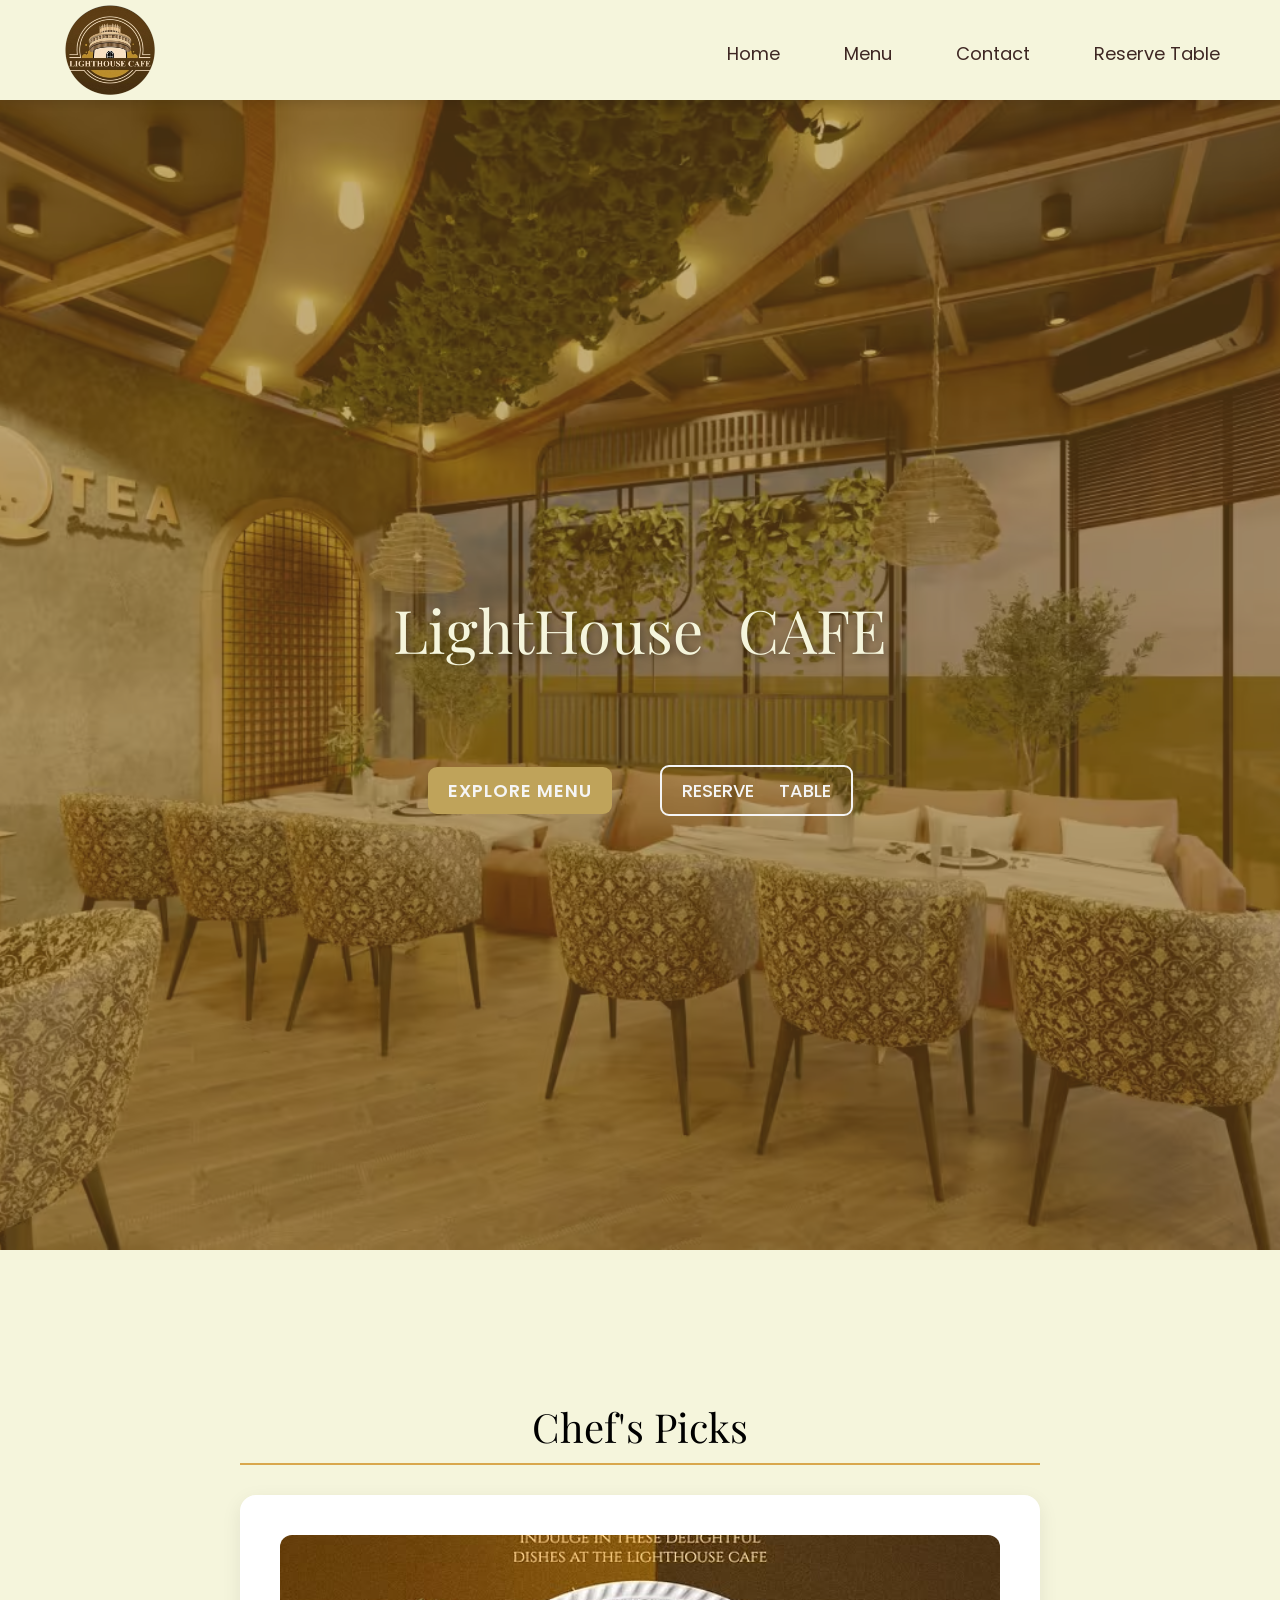
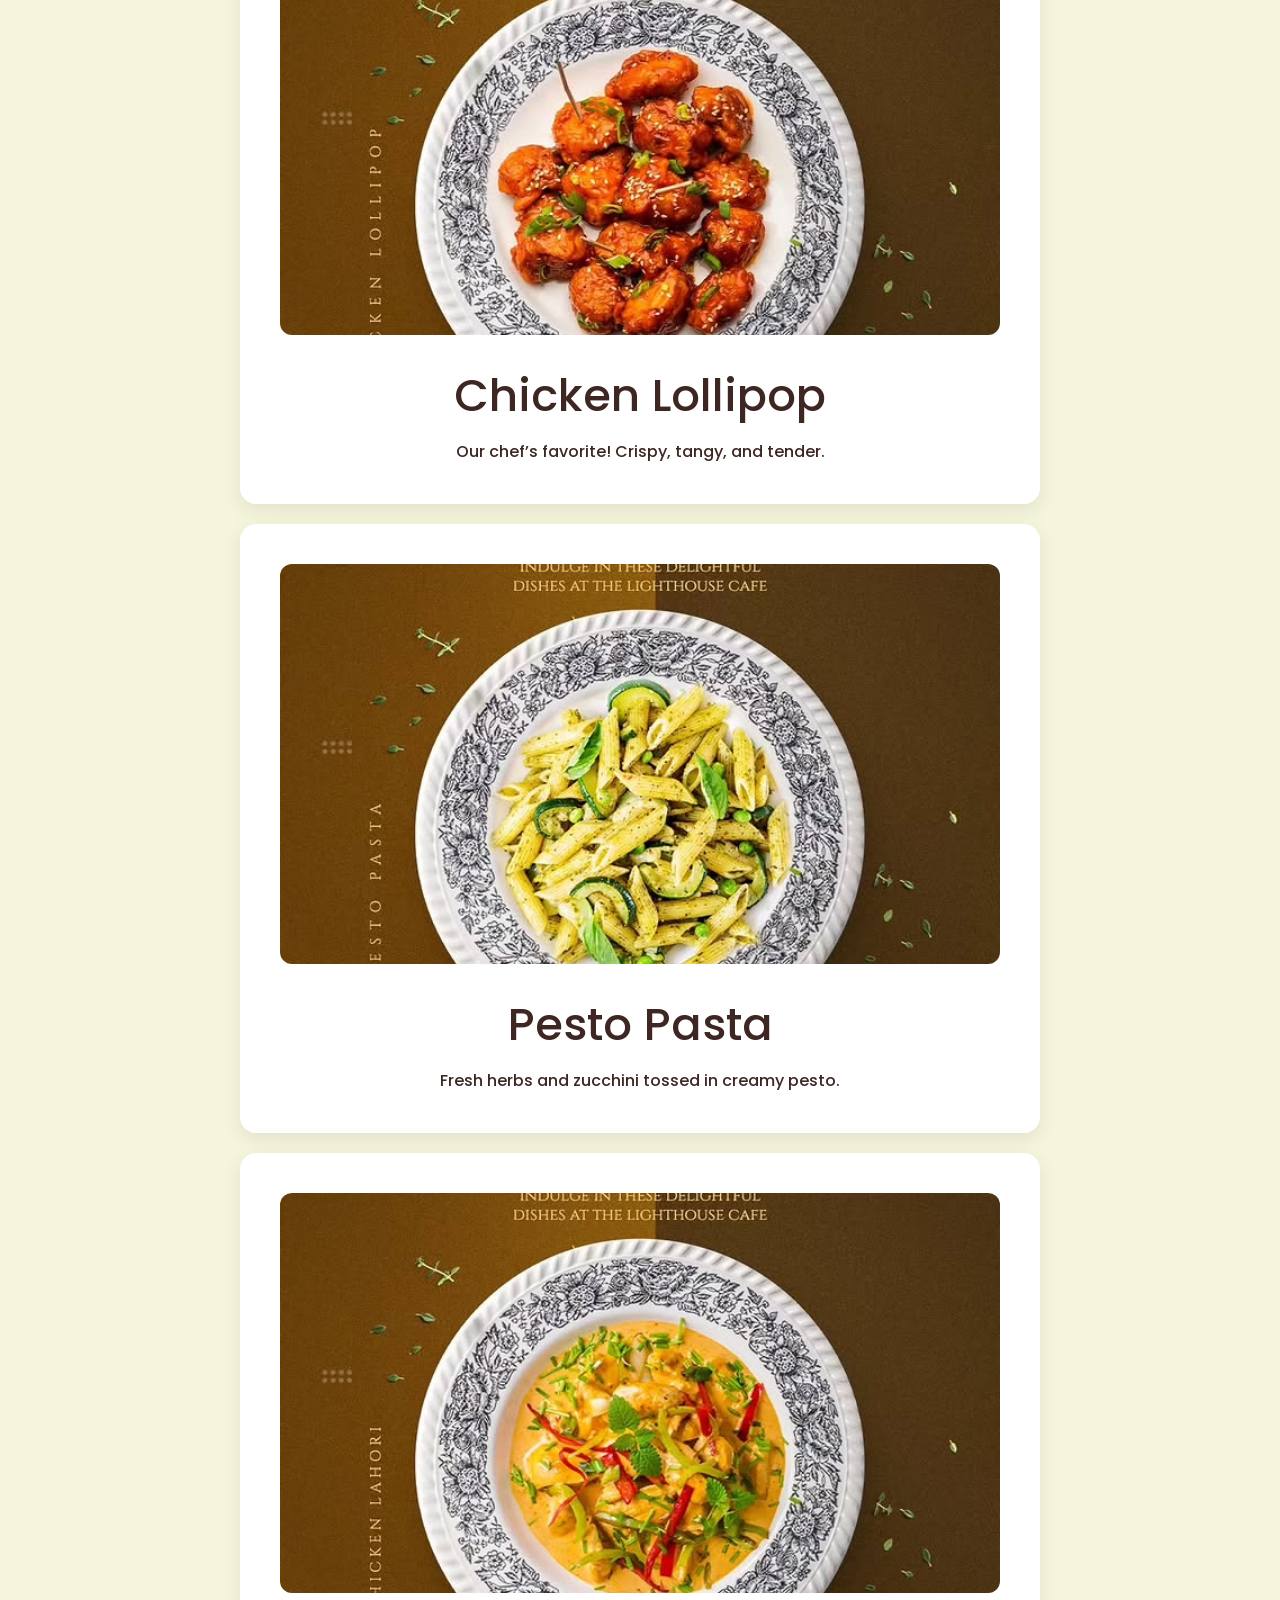
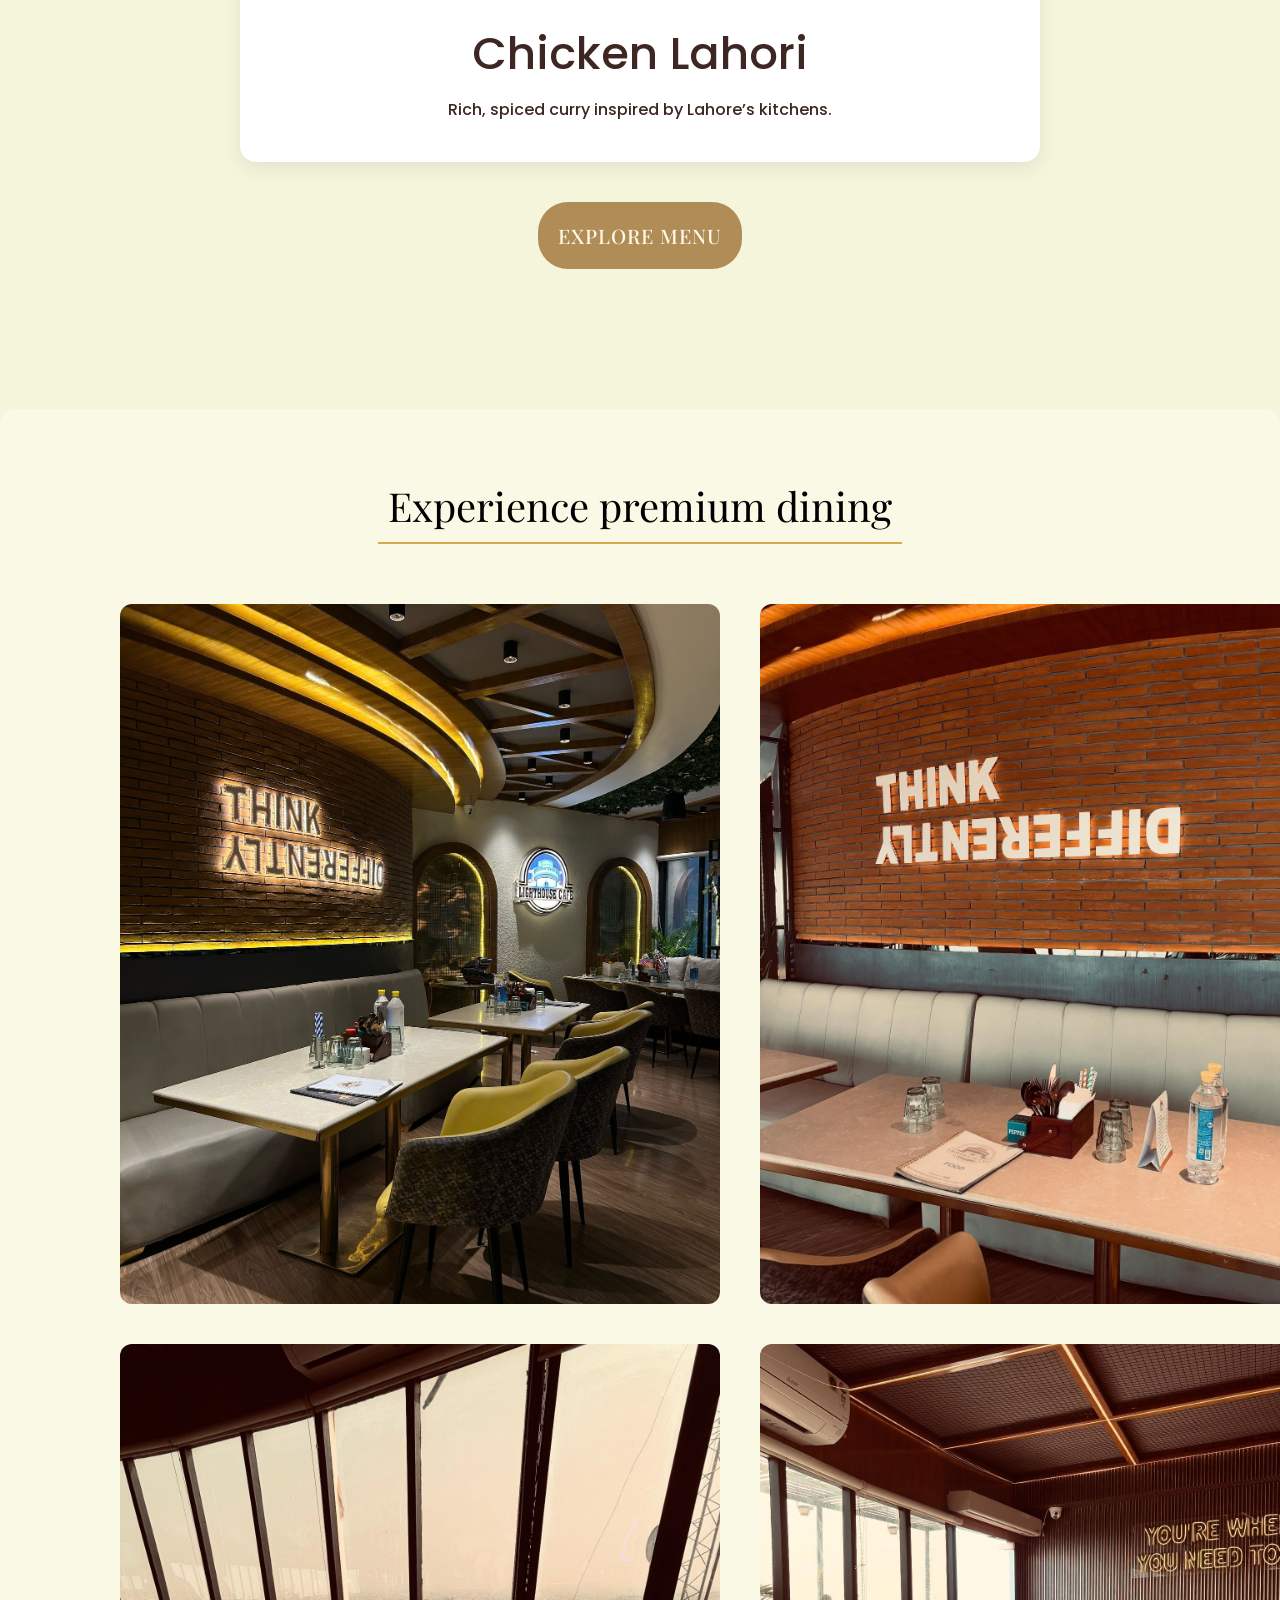
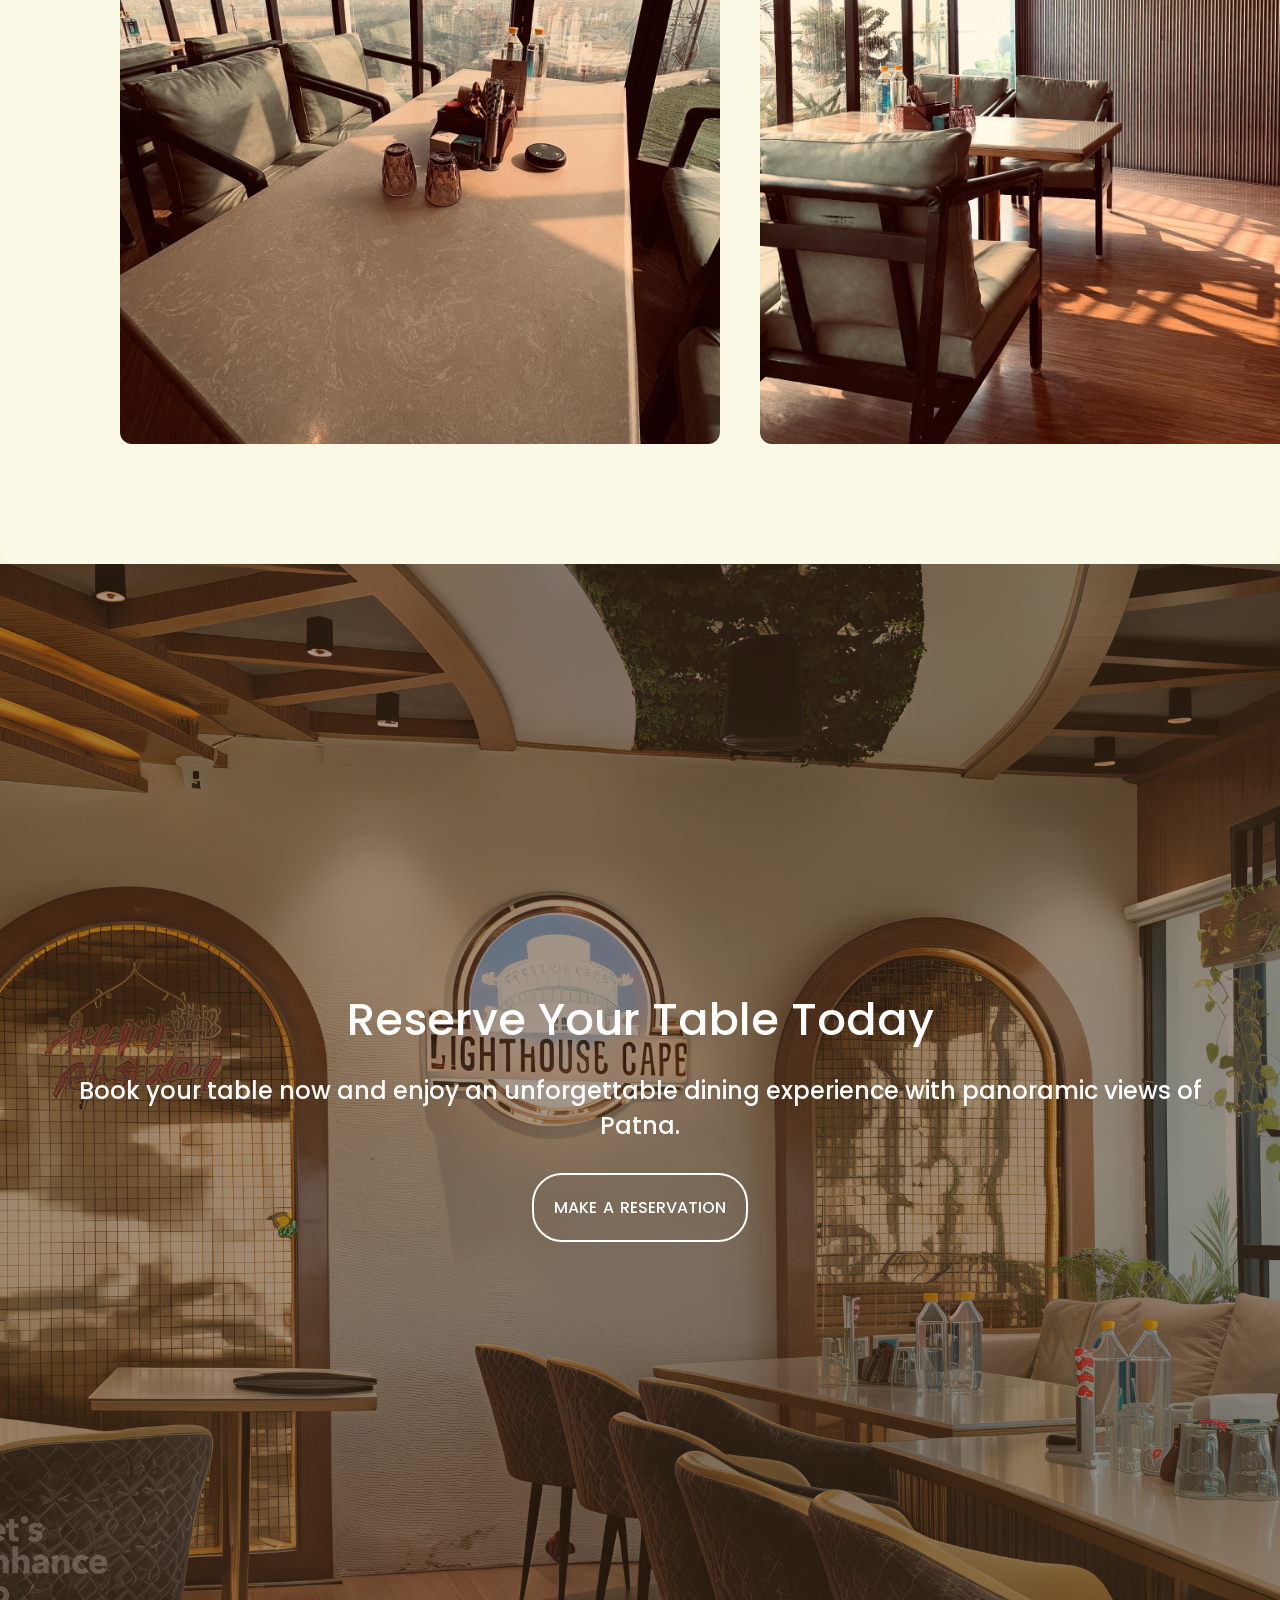
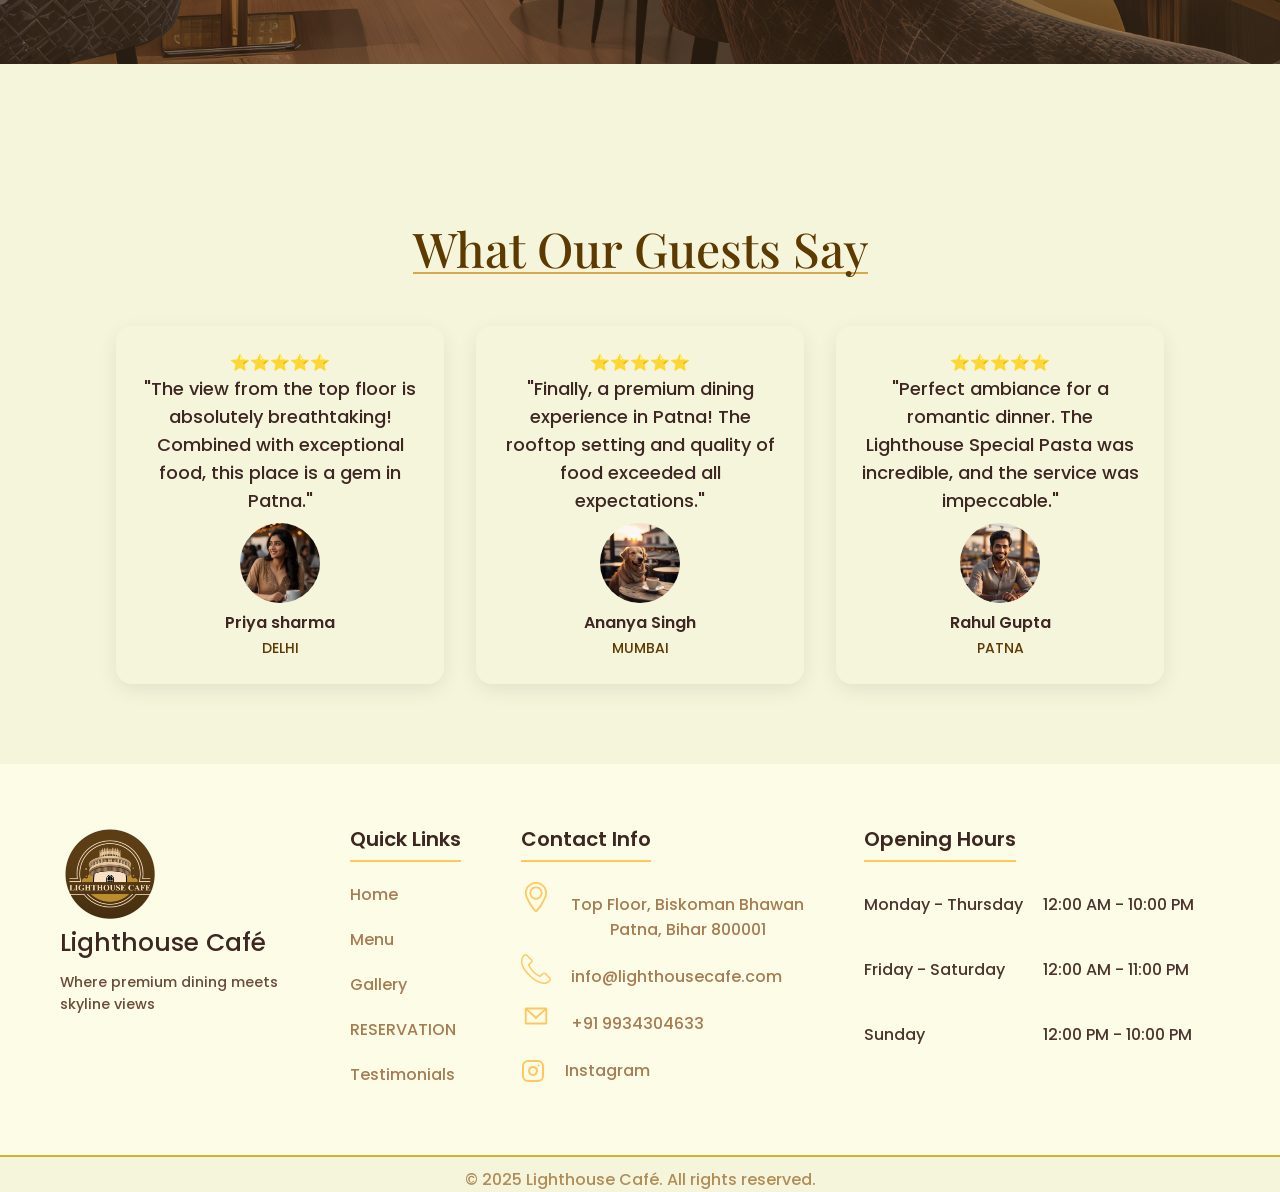
==== index.html @ 31a3ed27 "favicon done" ====
<!DOCTYPE html>
<html lang="en">
<head>
    <meta name="google-site-verification" content="X7qGhttrq_wvxTCGKwSbJYPezhWU_qXD-pkn_8OWNIg" />
    <meta charset="UTF-8">
    <meta name="viewport" content="width=device-width, initial-scale=1.0">
    <title>LightHouse CAFE</title>
    <link rel="preconnect" href="https://fonts.googleapis.com">
    <link rel="preconnect" href="https://fonts.gstatic.com" crossorigin>
    <link href="https://fonts.googleapis.com/css2?family=Playfair+Display:ital,wght@0,400..900;1,400..900&family=Poppins:ital,wght@0,100;0, 200;0,300;0,400;0,500;0,600;0,700;0,800;0,900;1,100;1,200;1,300;1,400;1, 500;1,600;1,700;1,800;1,900&display=swap" rel="stylesheet">
    <link rel="stylesheet" href="root/base.css">
    <!-- Standard favicon -->
    <link rel="icon" type="image/x-icon" href="assets/Icons/favicon.ico" />

<!-- PNG favicons -->
    <link rel="icon" type="image/png" sizes="32x32" href="assets/Icons/favicon-32x32.png" />
    <link rel="icon" type="image/png" sizes="16x16" href="assets/Icons/favicon-16x16.png" />

    <!-- Apple Touch Icon (for iOS home screen) -->
    <link rel="apple-touch-icon" sizes="180x180" href="assets/Icons/apple-touch-icon.png" />

    <!-- Android Chrome icons -->
    <link rel="icon" type="image/png" sizes="192x192" href="assets/Icons/android-chrome-192x192.png" />
    <link rel="icon" type="image/png" sizes="512x512" href="assets/Icons/android-chrome-512x512.png" />

    <!-- Manifest (optional, for PWA support) -->
    <link rel="manifest" href="assets/Icons/site.webmanifest" />

</head>
<body>
    <header>
        <nav>
            <div class="logo">
                <img width="100px" src="assets/logo_light_housse.jpg" alt="#">
            </div>

            <div class="linksnav">
                <ul>
                    <li><a href="#">Home</a></li>
                    <li><a href="#">Menu</a></li>
                    <li><a href="#">Contact</a></li>
                    <li><a href="tel:+919934304633">Reserve Table</a></li>
                </ul>
            </div>
        </nav>
    </header>

    <section class="hero">

        <div class="fill">

        </div>

        <div class="herotext">
            <h1>LightHouse CAFE</h1>
            <div class="herobuttons">
                <button class="Hero-left" aria-label="EXPLORE MENU">EXPLORE MENU</button>

                    
                    <a class="Hero-Right" href="tel:+919934304633" aria-label="RESERVE TABLE">RESERVE TABLE</a>

            </div>
        </div>

        
    </section>

    <section class="Menu" >

        <h2>Chef's Picks</h2>

        <div class="dish-card">
            <img src="assets/MENU/Mimage3.jpeg" alt="">
             <h3>Chicken Lollipop</h3>
            <p>Our chef’s favorite! Crispy, tangy, and tender.</p>
        </div>
        <div class="dish-card">
            <img src="assets/MENU/Mimage2.jpeg" alt="">
             <h3>Pesto Pasta</h3>
            <p>Fresh herbs and zucchini tossed in creamy pesto.</p>
        </div>
        <div class="dish-card">
            <img src="assets/MENU/Mimage1.jpeg" alt="">
             <h3>Chicken Lahori</h3>
            <p>Rich, spiced curry inspired by Lahore’s kitchens.</p>
        </div>

                <div class="menu-btn">

            <button>EXPLORE MENU</button>
                </div>

    </section>

    <section class="gallery">
        <h2>Experience premium dining</h2>
        <div class="gallery-img">
            <img width="600px" src="assets/rooftop/Sinst1.png" alt="">
            <img width="600px" src="assets/rooftop/Sinsta3.png" alt="">
            <img width="600px" src="assets/rooftop/Sinsta4.png" alt="">
            <img width="600px" src="assets/rooftop/Sinsta2.png" alt="">
        </div>
    </section>

    <section class="CTA" >
        <div class="CTA-fill">
        </div>
        <div class="CTA-text">

            <h2>Reserve Your Table Today</h2>
            <p>Book your table now and enjoy an unforgettable dining experience with panoramic views of Patna.</p>

          <a href="tel:+919934304633" class="CTA-btn">MAKE A RESERVATION</a>

                
            </div>
        </div>

    </section>


    <section class="testimonials">

        <h2>What Our Guests Say</h2>
        <div class="review-cards">

            <div class="review">
                ⭐⭐⭐⭐⭐
                <p>"The view from the top floor is absolutely breathtaking! Combined with exceptional food, this place is a gem in Patna."</p>
                <img src="assets/testimonials/cd216fbd-a950-43a4-b3de-b289395df91b_1.jpeg" alt="feamle pic">
                <h4>Priya sharma</h4>
                <span>DELHI</span>
            </div>
            <div class="review">
                ⭐⭐⭐⭐⭐
                <p>"Finally, a premium dining experience in Patna! The rooftop setting and quality of food exceeded all expectations."</p>
                <img src="assets/testimonials/1a215423-3cb5-4cd5-9442-dfc539d60736.jpeg" alt="doggypic">
                <h4>Ananya Singh</h4>
                <span>MUMBAI</span>
            </div>
            <div class="review">
                ⭐⭐⭐⭐⭐
                <p>"Perfect ambiance for a romantic dinner. The Lighthouse Special Pasta was incredible, and the service was impeccable."</p>
                <img src="assets/testimonials/Leonardo_Phoenix_10_Portrait_of_astylishIndianmanin_his_late_2_0.jpg" alt="Man pic">
                <h4>Rahul Gupta</h4>
                <span>PATNA </span>
            </div>
        </div>

    </section>

    <footer>
        <div class="footer-logo">
            <div class="footer-head">

                <img src="assets/logo_light_housse.jpg" alt="">

                <h2>Lighthouse Café</h2>
                <p>Where premium dining meets skyline views</p>
               
            </div>
            
            <!-- <p>Where premium dining meets skyline views. Experience the perfect blend of exceptional cuisine and breathtaking ambiance.</p> -->

        </div>

        <div class="footer-links">
            <div class="quick-links">
                <span>
                    <h3>Quick Links</h3>
                </span>
                <ul>
                    <li><a href="#">Home</a></li>
                    <li><a href="#">Menu</a></li>
                    <li><a href="#">Gallery</a></li>
                    <li><a href="#">RESERVATION</a></li>
                    <li><a href="#">Testimonials</a></li>
                </ul>
            </div>

<div class="contact-info">
    <h3>Contact Info</h3>

    <!-- Location -->
    <div class="footer-location">
        <img src="assets/location-point-svgrepo-com (1).svg" alt="Location icon">
        <p>
            <a href="https://maps.app.goo.gl/7xQeeTmAv3ZVabUC8" target="_blank" rel="noopener noreferrer">
                Top Floor, Biskoman Bhawan<br>
                Patna, Bihar 800001
            </a>
        </p>
    </div>

    <!-- Email -->
    <div class="footer-contact">
        <img src="assets/phone-call-svgrepo-com.svg" alt="Email icon">
        <p>
            <a href="mailto:info@lighthousecafe.com">info@lighthousecafe.com</a>
        </p>
    </div>

    <!-- Phone -->
    <div class="footer-phone">
        <img src="assets/email-1-svgrepo-com.svg" alt="Phone icon">
        <p>
            <a href="tel:+919934304633">+91 9934304633</a>
        </p>
    </div>

    <!-- Instagram -->
    <div class="footer-insta insta-fix">
        <svg xmlns="http://www.w3.org/2000/svg" width="24" height="24" viewBox="0 0 24 24" fill="none" stroke="#ffc75f" stroke-width="2" stroke-linecap="round" stroke-linejoin="round" class="lucide lucide-instagram h-6 w-6">
            <rect width="20" height="20" x="2" y="2" rx="5" ry="5"></rect>
            <path d="M16 11.37A4 4 0 1 1 12.63 8 4 4 0 0 1 16 11.37z"></path>
            <line x1="17.5" x2="17.51" y1="6.5" y2="6.5"></line>
        </svg>
        <p><a href="https://www.instagram.com/lighthousecafepatna?utm_source=ig_web_button_share_sheet&igsh=ZDNlZDc0MzIxNw==" target="_blank" rel="noopener noreferrer">Instagram</a></p>
        </div>
    </div>

            <div class="footer-Opening-Hours">
                <span>
                    <h3>Opening Hours</h3>
                </span>
                <div class="footer-open">
                    <div class="weeks">
                        <p> Monday - Thursday</p> 
                        <p>Friday - Saturday</p>
                        <p>Sunday</p>
                        
                    </div>
                    
                    <div class="footer-timing">
                        <p> 12:00 AM - 10:00 PM </p>
                        <p>12:00 AM - 11:00 PM </p>
                        <p>12:00 PM - 10:00 PM </p>
                    </div>
                </div>
            </div>


        </div>


    </footer>
    <div class="final">
        &copy; 2025 Lighthouse Café. All rights reserved.
    </div>

<script>
  window.addEventListener('scroll', function () {
    const nav = document.querySelector('nav');
    if (window.scrollY > 50) {
      nav.classList.add('scrolled');
    } else {
      nav.classList.remove('scrolled');
    }
  });
</script>

</body>
</html>
---- root/base.css ----
*{
    padding: 0;
    margin: 0;
    font-family: "Poppins", sans-serif;
    font-weight: 500;
    font-style: normal;
    scroll-behavior: smooth;
}   

body{
    background-color: beige;
    animation: fadeIn 1.2s ease-in-out forwards;
}
@keyframes fadeIn {
    from {
        opacity: 0;
        transform: translateY(20px);
    }
    to {
        opacity: 1;
        transform: translateY(0);
    }
}
header{
    background-color: transparent;
    position: sticky;
    top: 0;
    left: 0;
    right: 0;
    height: 100px;
    z-index:11;
    box-shadow: 0 4px 8px rgba(6, 6, 6, 0.1);
    transition: all 2s ease-out;
}
nav {
    display: flex;
    justify-content: space-between;
    align-items: center;
    margin-left: 60px;
    margin-right: 60px;

}
nav a {
    text-decoration: none;
    font-size: large;
    font-weight: 400;
    color: #3e2723	;
    
    /* text-shadow: 1px 1px 3px rgba(0, 0, 0, 0.7); */
}

nav a:hover {
    color: #bfa35a;
    transform: translateY(-5px);
    box-shadow: 0 12px 25px rgba(0, 0, 0, 0.15);
    background-color: transparent;
}
nav.scrolled a {
    color: #d9a74d;
    transition: color 0.3s ease;
    box-shadow: 0 4px 12px rgba(0, 0, 0, 0.15);
     backdrop-filter: blur(4px);
}





nav ul {
    display: flex;
    gap: 4rem;
}


nav li {
    list-style: none;
}

.hero{
    background-image: url('Hero.avif');
    height: 100vh;
    background-size: cover;
    padding-top: 200px;
    padding-bottom: 50px;
    background-repeat: no-repeat;
    background-position: center center;
    display: flex;
    justify-content: center;
    align-items: center;
    text-align: center;
    font-size: 2.5rem;
    word-spacing: 20px;
    position: relative;
    z-index: 10;
    font-family: "Playfair Display", Georgia, 'Times New Roman', serif;
    margin-bottom: 100px;
}


.hero .fill {
    position: absolute;
    /* position: relative; */
    height: 100%;
    width: 100%;
    background-color: rgba(135, 92, 30, 0.5);
    
    top: 0; 
}

.herotext{
    position: relative;
    z-index: 10;
}

.herotext h1 {
    font-family: "Playfair Display", Georgia, 'Times New Roman', serif;
    font-optical-sizing: auto;
    font-weight: 400;
    color: #f5f5dc;
     text-shadow: 2px 2px 8px rgba(0,0,0,0.4);
    transition: all 0.3s ease-in-out;
    
}

.herotext button {
    background: none;
    border: none;
    cursor: pointer;
    letter-spacing: 1px;
    font-weight: 600;
}
.herobuttons {
    display: flex;
    justify-content: center;
    align-items: center;
    padding: 6rem 4rem;
    gap: 3rem;
    
}

.herotext .Hero-left{
    background-color: #bfa35a;
    padding: 10px 20px;
    border-radius: 9px;
    color: whitesmoke;
    transition: background-color 0.3s ease;
    font-size: large;
}

.herotext .Hero-Right {
    border: 2px solid whitesmoke;
    color: whitesmoke;
    padding: 10px 20px;
    border-radius: 9px;
    font-size: large;
    transition: background-color 0.3s ease;
    text-decoration: none;
}

.Hero-left:hover{
    background-color: #a98945;
    transform: translateY(-5px);
    box-shadow: 0 12px 25px rgba(0, 0, 0, 0.15);
}

.Hero-Right:hover{
    background-color: whitesmoke;
    color: #3e2723	;
    transform: translateY(-5px);
    box-shadow: 0 12px 25px rgba(0, 0, 0, 0.15);
}




.Menu{
    display: flex;
    flex-direction: column;
    max-width: 800px;
    text-align: center;
    margin: 0 auto;
    padding: 40px 60px ;
    

}
.Menu h2{
    font-family: "Playfair Display", Georgia, 'Times New Roman', serif;
    font-size: 2.5rem;
    text-align: center;
    font-weight: 300;
    margin-bottom: 30px;
    border-bottom: 2px solid #d9a74d;
    display: inline-block;
    padding: 10px;

}


.dish-card {
    background-color: white;
    object-fit: cover;
    border-radius: 16px;
    box-shadow: 0px 6px 20px rgba(0, 0, 0, 0.08);
    margin-bottom: 20px;
    padding: 40px;
    transition: transform 0.3s ease, box-shadow 0.3s ease;
}

.dish-card:hover{
    transform: translateY(-5px);
    box-shadow: 0px 12px 25px rgba(0, 0, 0, 0.15);
}

.dish-card img {
    width: 100%;
    max-height: 400px;
    object-fit: cover;
    border-radius: 12px;
    margin-bottom: 20px;
}

.dish-card h3 {
    font-size: 2.8rem;
    margin-bottom: 10px;
    color: #3e2723;
}


.dish-card p {
    font-size: 1rem;
    color: #3e2723;
}

.menu-btn{
    padding-top: 20px;
    display: flex;
    justify-content: center;
    align-items: center;
    

}

.menu-btn button{
    /* background-color: #4a635d;
    color: #ffffff; */
    border: none;
    padding: 20px;
    border-radius: 30px;
    font-family: 'Playfair Display', serif;
    font-size: 20px;
    letter-spacing: 1px;
    font-weight: 500;
    transition: all 0.3s cubic-bezier(.4, 0, .2, 1);
    background-color: #b08d57; /* subtle bronze gold */
    color: #fff8e7;
;

}

.menu-btn button:hover{
    transform: scale(1.05);
    /* background-color: #722f37; */
    cursor: pointer;
     box-shadow: 0 6px 18px rgba(0, 0, 0, 0.15);
     background-color: #b08d57; /* subtle bronze gold */
     color: #fff8e7;

}

/* css gallery */
.gallery{
    margin-top: 100px;
    padding: 60px;
    background-color: #f9f9e6;
    border-radius: 15px;
    text-align: center;
}
.gallery-img {
    display: grid;
    grid-template-columns: repeat(2, 1fr);
    gap: 40px;
    padding: 60px;
    box-sizing: border-box;
  
    
}

.gallery-img img{
    max-width: 600px;
    max-height: 700px;
    object-fit: cover;
    object-position: center center;
    /* width: 100%;
    height: auto;
    object-fit: cover;
    object-position: center center; */
    border-radius: 12px;
    transition: transform 0.3s ease;
}

.gallery h2{
    font-family: "Playfair Display", Georgia, 'Times New Roman', serif;
    font-size: 2.5rem;
     text-align: center;
     font-weight: 300;
     border-bottom: 2px solid  #d9a74d;
     display: inline-block;
     padding: 10px;
     
}

.gallery-img img:hover{
    transform: scale(1.03);
}

/* CTA */

.CTA{
    background-image: url('CTA_4.jpg');
    /* max-width: 99%; */
    background-size: cover;
    background-repeat: no-repeat;
    background-position: center center;
    position: relative;
    display: flex;
    justify-content: center;
    align-items: center;
    flex-direction: column;
    overflow: hidden;
    padding: 100px 60px;
    height: 100vh;
    
}

.CTA .CTA-fill{
  /* background-color: rgba(221, 190, 123, 0.45);  */
  position: absolute;
  z-index: 10;
  top: 0;
  width: 100vw;
  height: 100%;
 background-color: rgba(73, 47, 23, 0.5);

}

.CTA-text{
    position: relative;
    z-index: 10;
    display: flex; 
    justify-content: center;
    align-items: center;
    flex-direction: column; 
    text-align: center;
}

.CTA-text h2, 
.CTA-text p{
    color: white; 
    /* Classic white */ 
}

.CTA-text h2 {
    font-size: 2.8rem;

}

.CTA-text p {
    font-size: 1.5rem;
    /* max-width: 60%; */
    padding-top: 20px;
    padding-bottom: 10px;
}

.CTA-btn {
    padding: 20px;
    text-decoration: none;
    border-radius: 30px;
    text-align: center;
    position: relative;
    z-index: 11;
    margin-top: 20px;
    background-color: transparent;
    border: 2px solid white;
    color: white;
    font-size: 1rem;
    word-spacing: 2px;
    transition: 0.3s ease;
}

.CTA-btn:hover {
    transform: translateY(-5px);
    background-color: #8B6A3F; 
    border: none;
    box-shadow: 0 10px 25px rgba(0,0,0,0.2);
    color: white;
}



/* testimonial section */

.testimonials{
    padding: 60px;
    margin-top: 100px;
    display: flex;
    flex-direction: column;
    justify-content: center;
    align-items: center;
    gap: 2rem;
}


.testimonials h2{
    font-size: 3rem;
    line-height: 1;
    display: inline;
    border-bottom: 2px solid  #d9a74d;
    color: #5d3a00;
    font-family: "Playfair Display", Georgia, 'Times New Roman', serif;
}

.review-cards{
    display: flex;
    flex-wrap: wrap;
    padding: 20px 40px;
    justify-content: center;
    align-items: center;
    gap: 2rem;
    
}

.review{
    width: 280px;
    text-align: center;
    color: #3e2723;
    padding: 24px;
    border-radius: 16px;
    max-width: 300px;
    box-shadow: 0 6px 20px rgba(0, 0, 0, 0.08);
    transition: transform 0.3s ease;
}
.review:hover{
    transform: translateY(-5px);
    box-shadow: 0 12px 25px rgba(0, 0, 0, 0.15);
}
.review p {
    font-size: 18px;
    line-height: 28px;
}

.review h4{
    font-size: 1rem;
    font-weight: 600;
}

.review span{
    font-size: 14px;
    line-height: 20px;
    color: #5d3a00;
}
.review img{
    width: 80px;
    height: 80px;
    object-fit: cover;
    border-radius: 50%;
    margin-top: 8px;
}


footer{
    display: flex;
    justify-content: flex-start;
    align-items: flex-start;
    gap: 40px;
    padding: 60px;
    background-color: #fdfce6;
}

footer p{
    color: #4E342E;
    padding-top: 10px;
}

footer p:hover{
     text-decoration: underline;
    color: #8b6b4f;;
}

footer a{
    text-decoration: none;
    color: #A67C52 ;
}

footer a:hover{
    text-decoration: underline;
    color: #D4AF37;
}

.footer-logo{
    display: flex;
    justify-content: flex-start;
    /* align-items: center; */
    flex-direction: column;
    gap: 30px;
}

.footer-logo p{
    font-size: 0.9rem;
    color: #6b4c3b;
    max-width: 250px;
    line-height: 1.5;
}


.footer-head{
    display: flex;
    flex-direction: column;

}

.footer-head h2{
    font-size: 25px;
    color: #3E2723;
}
.footer-logo img{
    width: 100px;
    max-width: 100px;
    height: auto;
}


.footer-links{
    display: flex;
    justify-content: space-between;
    align-items: flex-start;
    gap: 60px;
    flex-wrap: wrap;
}

.quick-links{
    display: flex;
    flex-direction: column;
    gap: 20px;
}

.quick-links ul{
    display: flex;
    flex-direction: column;
    gap: 20px;
}

.quick-links li{
    list-style: none;
}

/* .quick-links a{
    text-decoration: none;
    color: #A67C52 ;
} */

/* 
.quick-links a:hover{
    text-decoration: underline;
    color: #D4AF37;
} */

.footer-links img{
    width: 30px;
   
}

.footer-links h3{
    color: #3E2723 ;
    border-bottom:2px solid #ffc75f ;
    display: inline-block;
    font-size: 20px;
    font-weight: 600;
    padding-bottom: 6px;
}

.footer-location,
.footer-contact,
.footer-insta,
.footer-phone {
    display: flex;
    align-items: flex-start;
    gap:20px;
    margin-bottom: 12px;
}

.contact-info {
    display: flex;
    align-items: flex-start;
    text-align: center;
    flex-direction: column;
}
.contact-info h3{
   margin-bottom: 20px;
}

.insta-fix{
    display: flex;
    align-items: flex-end;
}
.footer-open{
    display: flex;
    gap: 20px;
}
.footer-Opening-Hours{
    display: flex;
    flex-direction: column;
    text-align: left;
    gap: 20px;
}
.weeks, 
.footer-timing{
    display: flex;
    flex-direction: column;
    gap: 30px;
}


.final{
    text-align: center;
    color: #b08d57;
    border-top: 2px solid #D4AF37;
    padding-top: 10px;
    /* display: inline; */
}








@media (max-width: 1024px) {
    nav {
        margin-left: 20px;
        margin-right: 20px;
    }

    .herotext {
        font-size: 1.8rem;
    }

    .hero {
        padding-top: 150px;
    }

    .herobuttons {
        flex-direction: column;
        gap: 1.5rem;
        padding: 3rem 2rem;
    }

    .Menu {
        padding: 20px 30px;
    }

    .gallery-img {
        grid-template-columns: 1fr;
        padding: 20px;
    }

    
    .footer-links {
        flex-direction: column;
        gap: 40px;
    }

   
}

@media (max-width: 600px) {
    nav ul {
        flex-direction: column;
        gap: 1rem;
        align-items: center;
    }

    .hero {
        font-size: 1.5rem;
        padding-top: 100px;
        padding-bottom: 20px;
        margin-bottom: 40px;
    }

    .herotext h1 {
        font-size: 2rem;
    }

    .herobuttons {
        padding: 2rem 1rem;
    }

    .Menu h2,
    .gallery h2,
    .testimonials h2 {
        font-size: 2rem;
    }

    .dish-card h3 {
        font-size: 1.5rem;
    }

  

    .testimonials {
        padding: 30px 20px;
    }

    .review-cards {
        flex-direction: column;
        padding: 0;
    }

    footer {
        flex-direction: column;
        padding: 30px 20px;
        gap: 30px;
    }

    .footer-links {
        flex-direction: column;
        gap: 30px;
    }

    .footer-logo img {
        width: 80px;
    }

    .gallery-img img {
        max-width: 100%;
        max-height: 400px;
    }

    

    .footer-Opening-Hours {
        flex-direction: column;
        gap: 10px;
    }

    .weeks, .footer-timing {
        gap: 10px;
    }
}
@media (max-width: 480px) {
  nav {
    /* display: none; */
    /* OR turn into hamburger */
    background: none;
    flex-direction: row;
    text-align: center;
  }

  nav img{
    padding-top: 3px;
    padding-left: 0px;
    margin: 0;
  }
  .linksnav ul{
    flex-direction: row;
  }
  
  .menu-toggle {
    display: block; /* hamburger icon */
  }
}

@media (max-width: 480px) {
 

}


@media (max-width: 600px){
    .CTA-text h2 {
        font-size: 1.8rem;
    }

    .CTA-text p {
        font-size: 1rem;
        max-width: 95%;
        margin: 0 auto;
    }

    .CTA-btn {
        font-size: 0.9rem;
        padding: 12px 24px;
        position: relative;
        margin-top: 20px;
    }
}
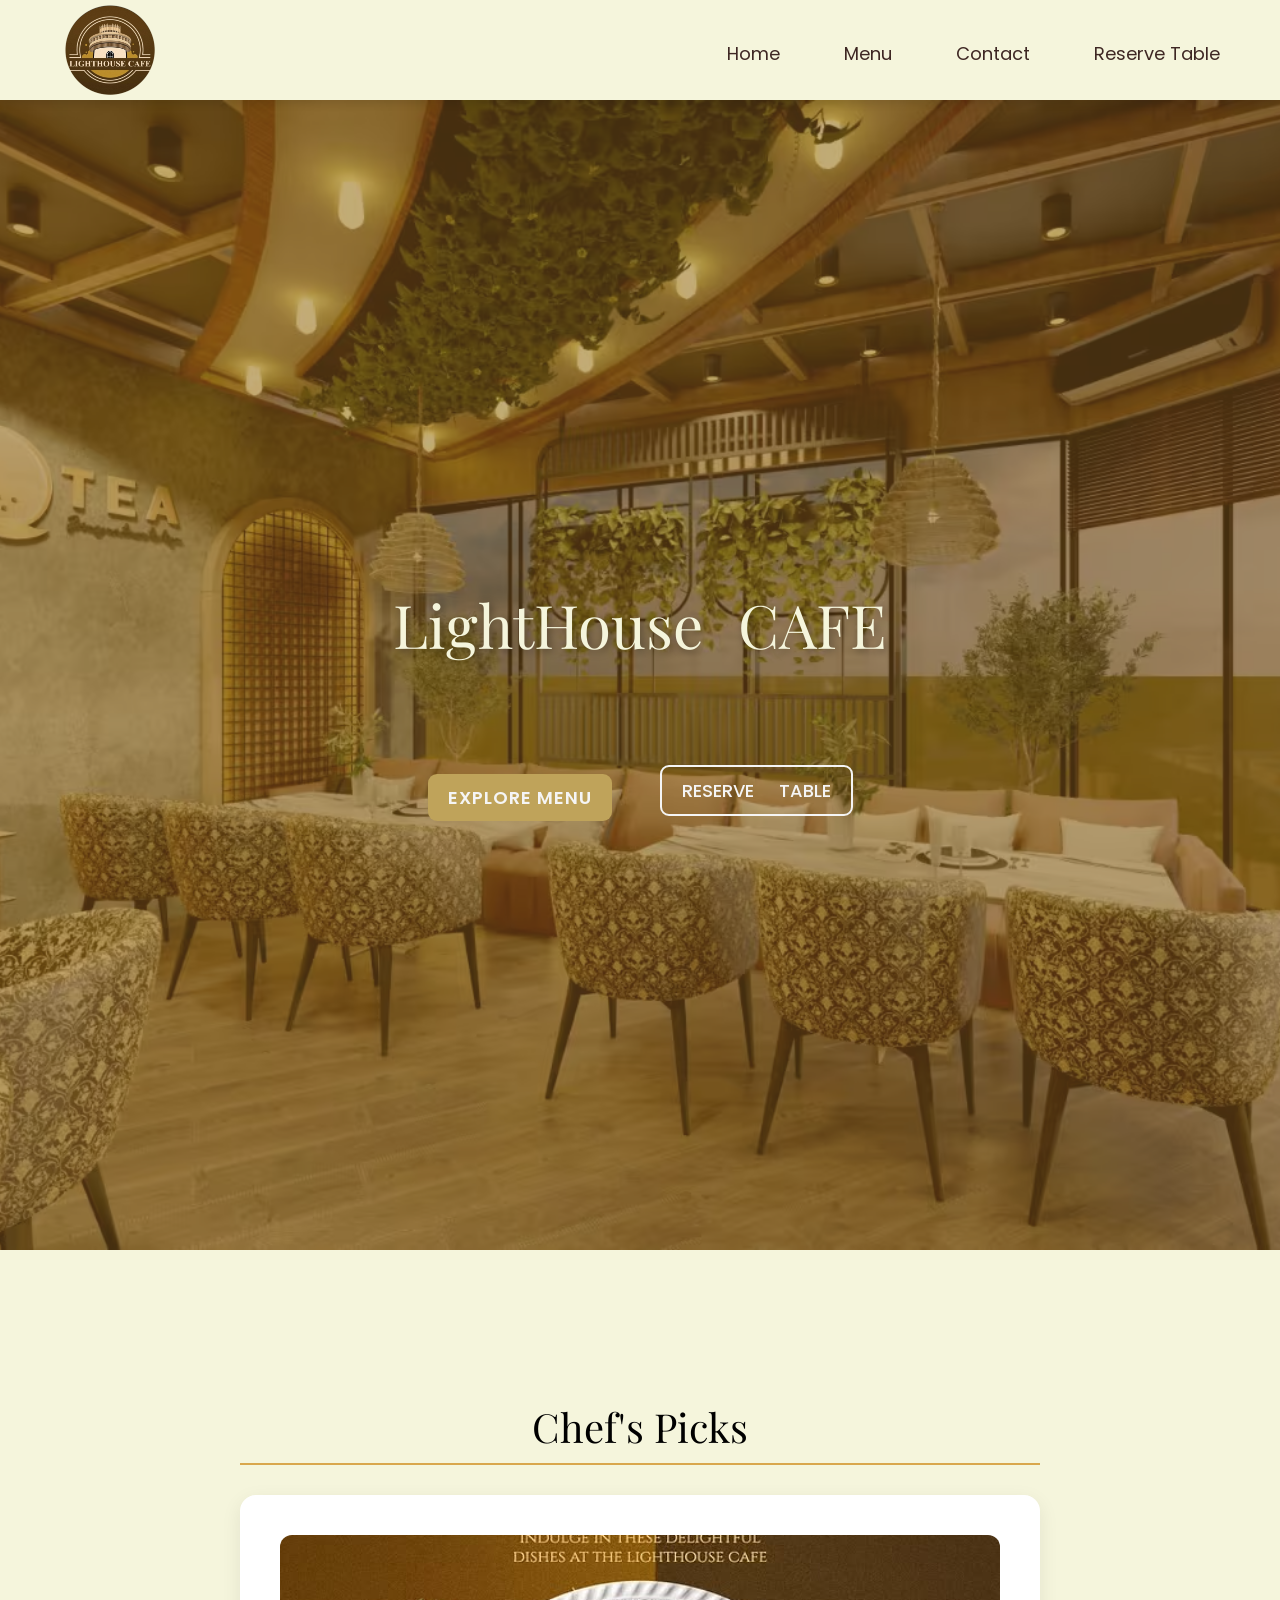
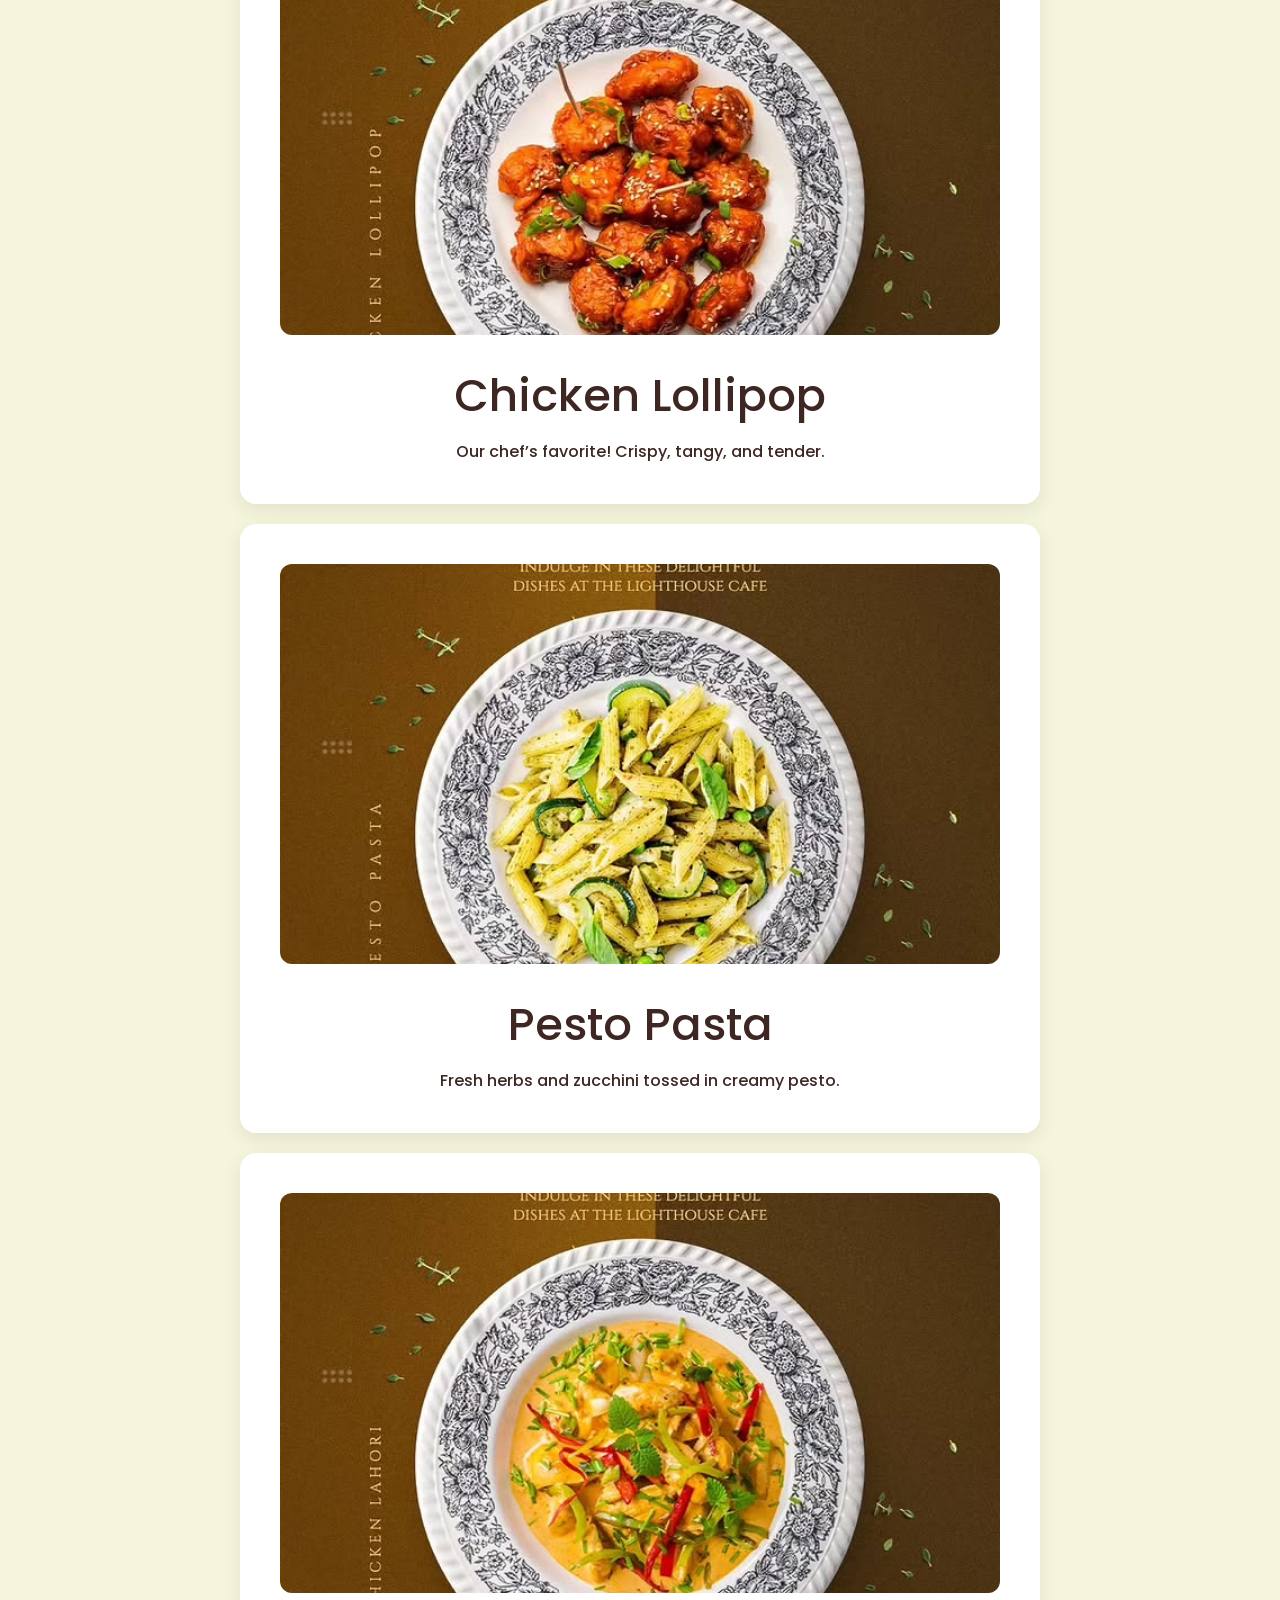
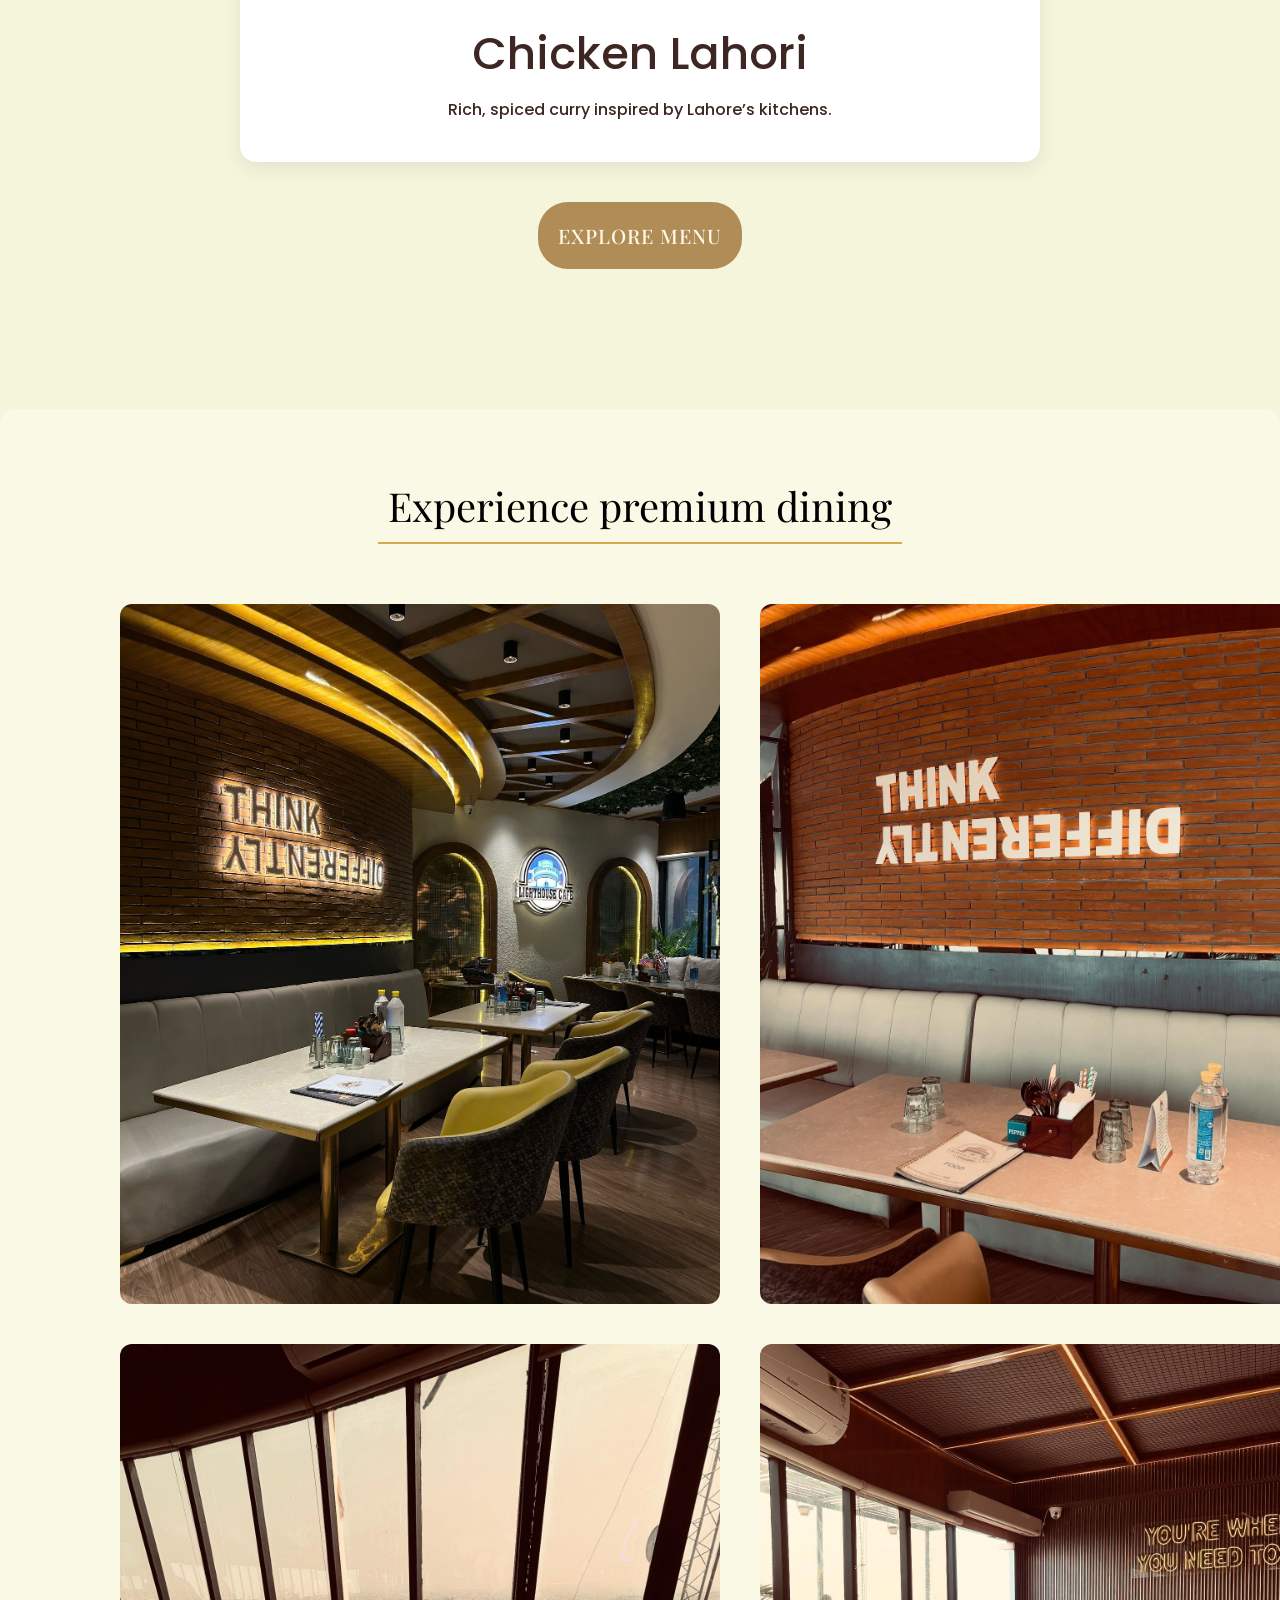
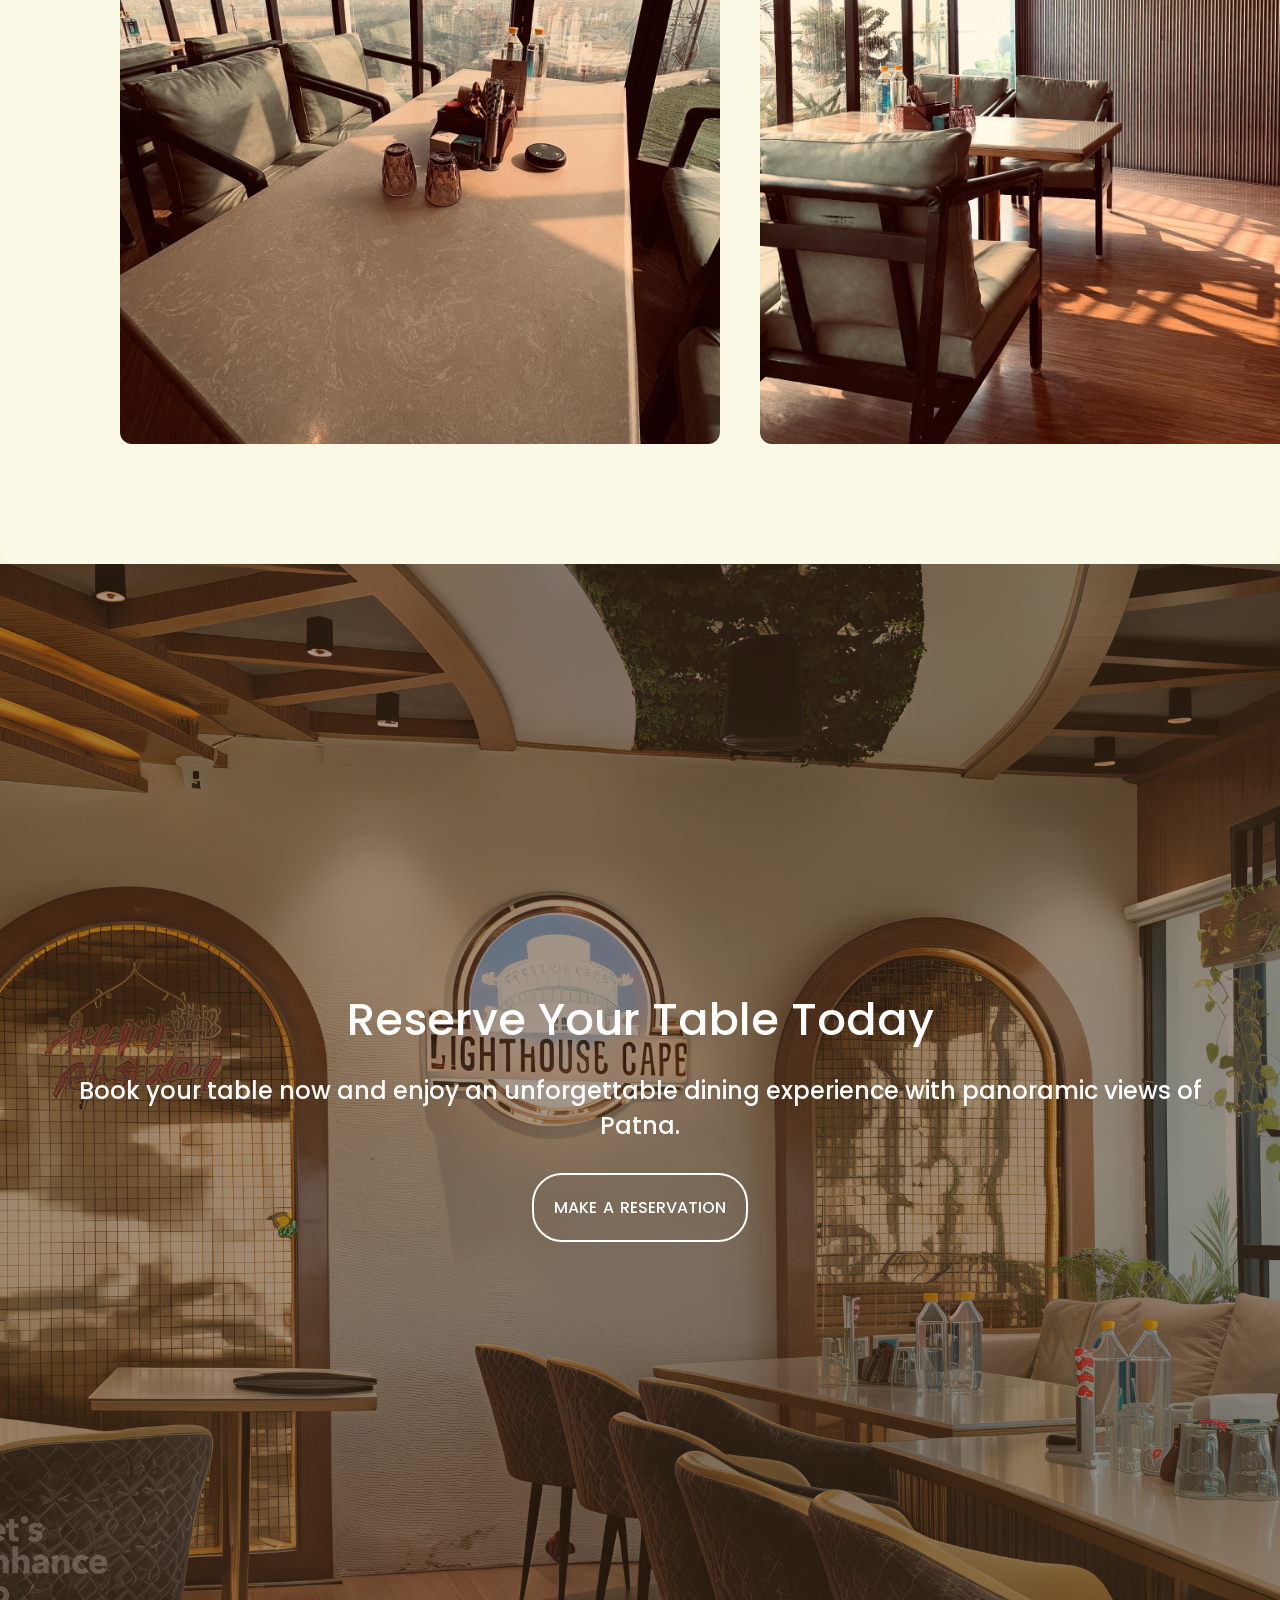
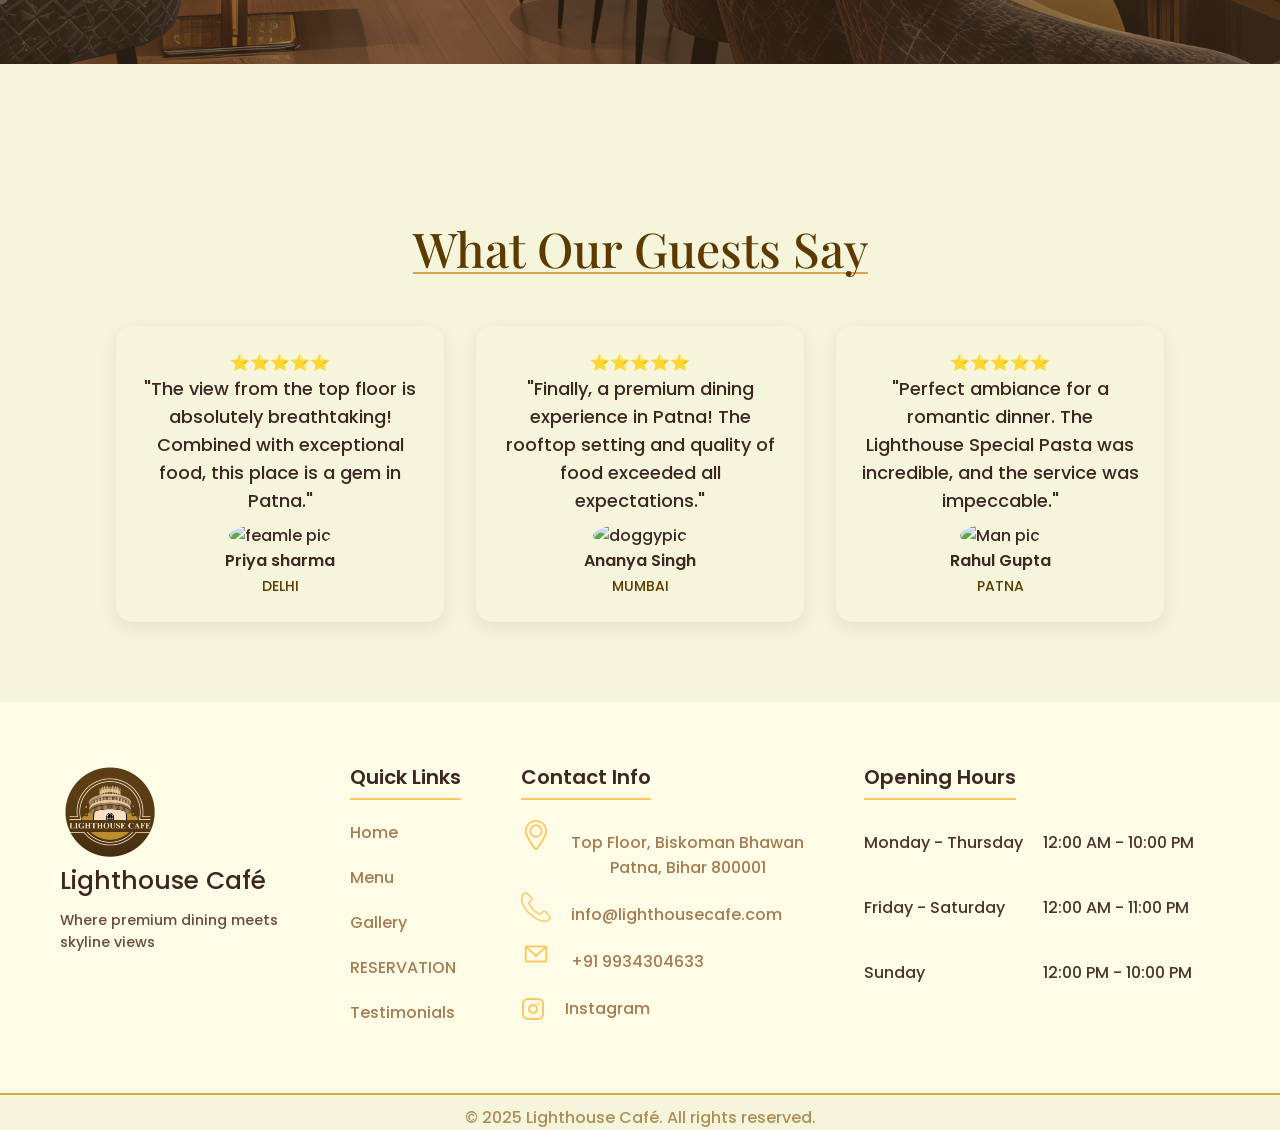
==== commit 290d25a4: "m" ====
--- a/index.html
+++ b/index.html
@@ -54,7 +54,9 @@
         <div class="herotext">
             <h1>LightHouse CAFE</h1>
             <div class="herobuttons">
-                <button class="Hero-left" aria-label="EXPLORE MENU">EXPLORE MENU</button>
+                <a href="Full_Menu.html">
+                    <button class="Hero-left" aria-label="EXPLORE MENU">EXPLORE MENU</button>
+                </a>
 
                     
                     <a class="Hero-Right" href="tel:+919934304633" aria-label="RESERVE TABLE">RESERVE TABLE</a>
@@ -87,7 +89,9 @@
 
                 <div class="menu-btn">
 
-            <button>EXPLORE MENU</button>
+                    <a href="Full_Menu.html">
+                        <button>EXPLORE MENU</button>
+                    </a>
                 </div>
 
     </section>
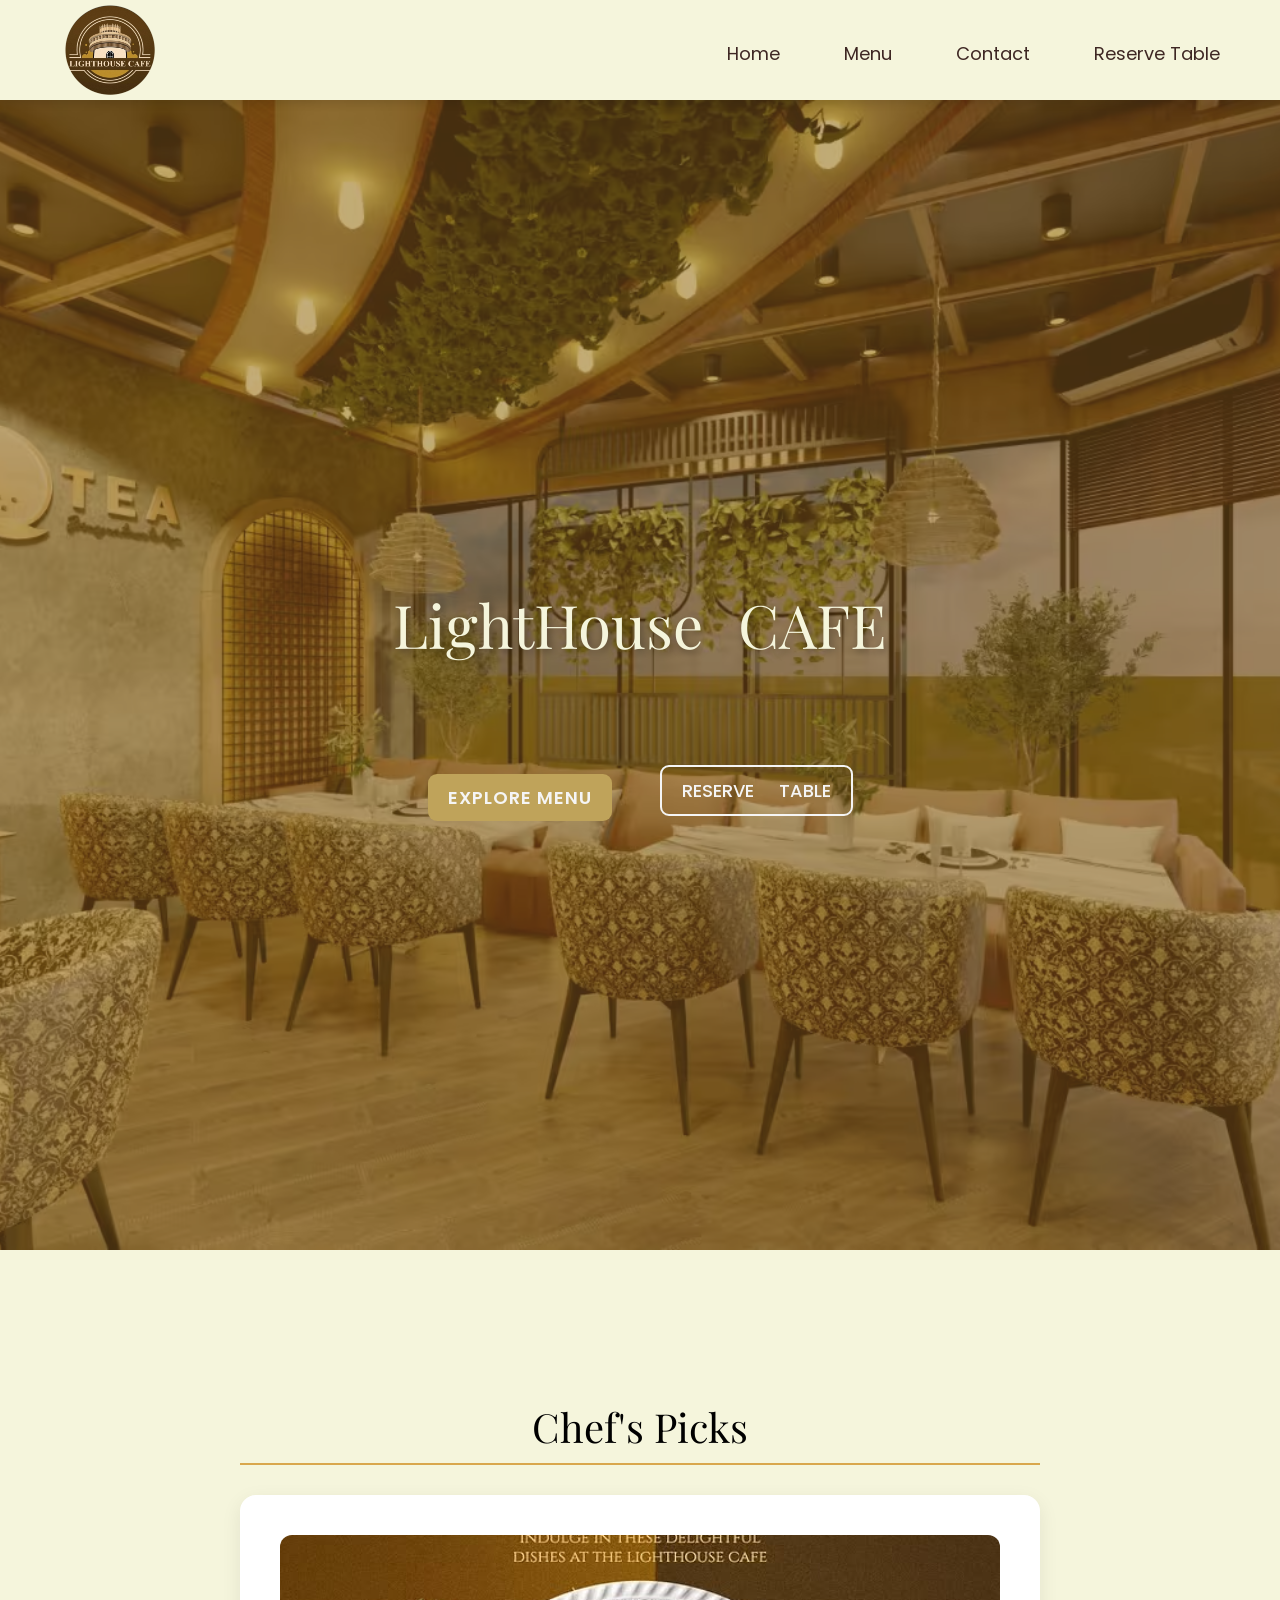
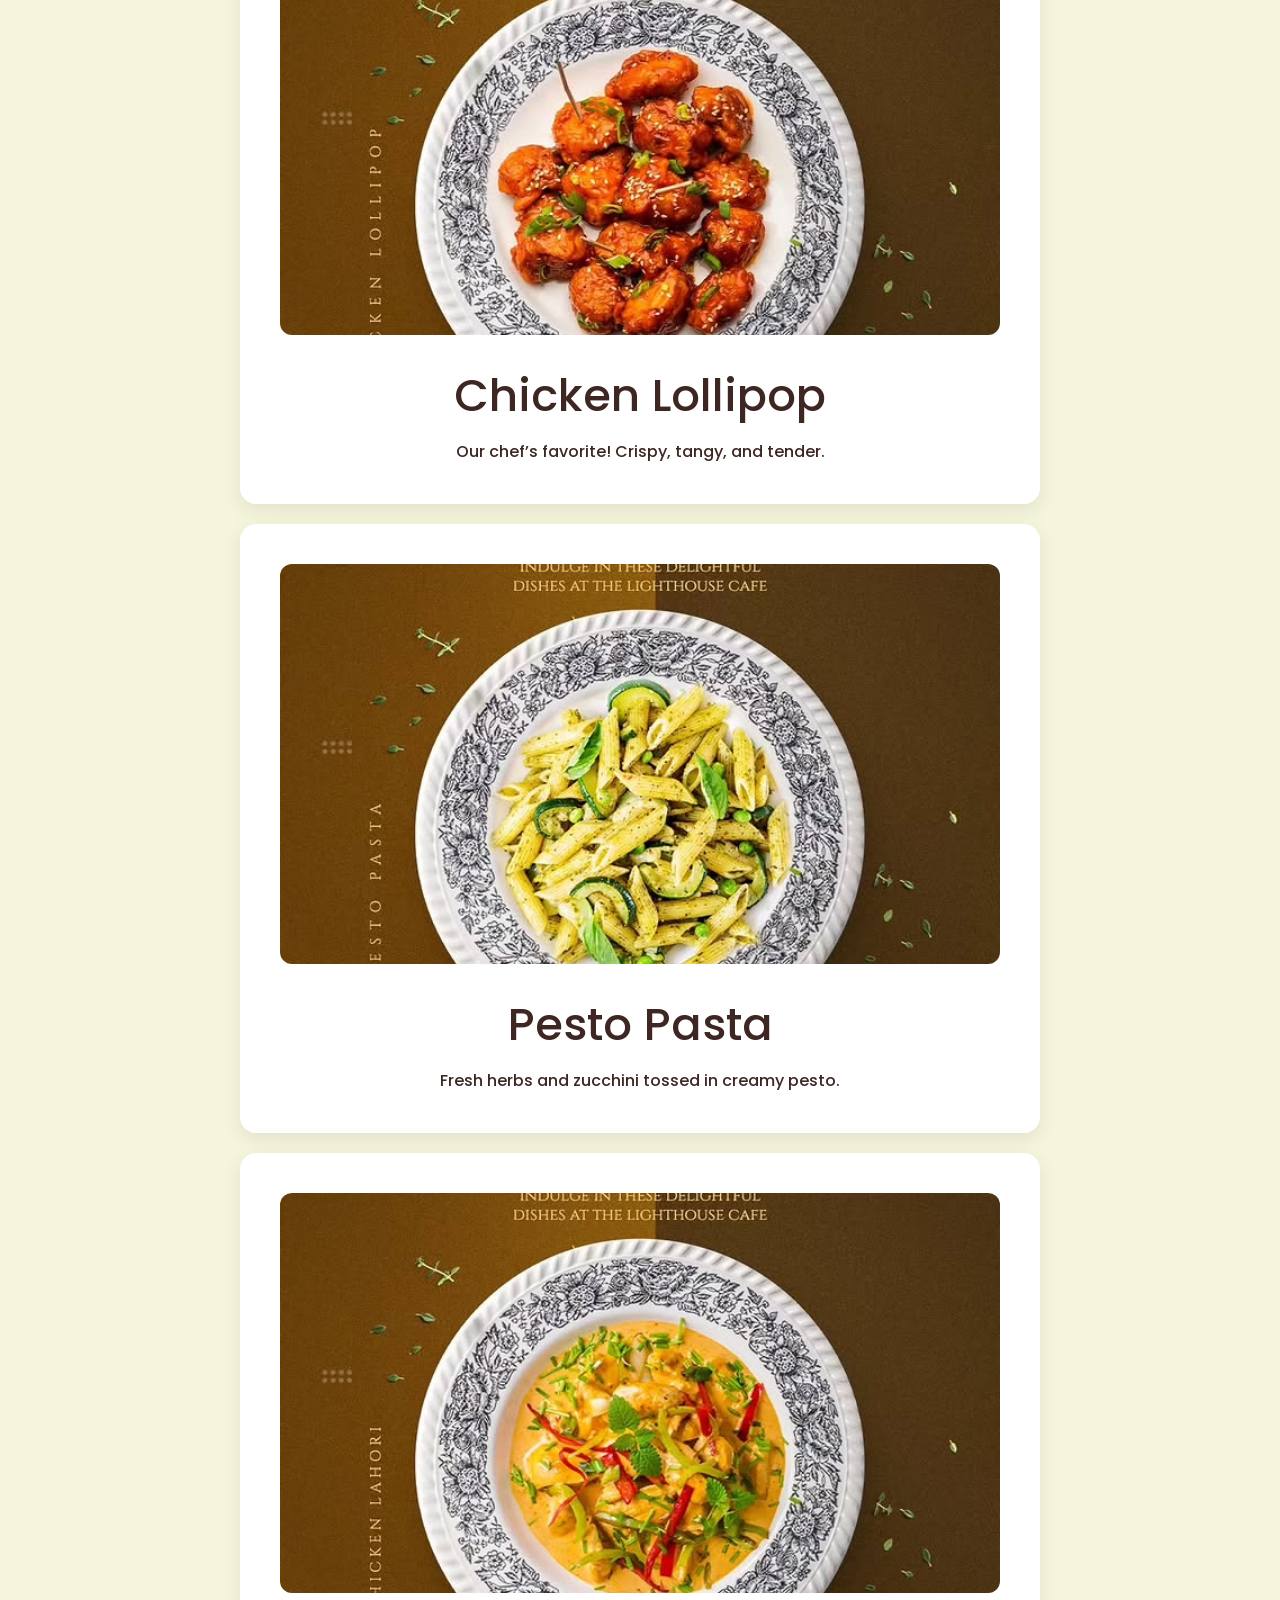
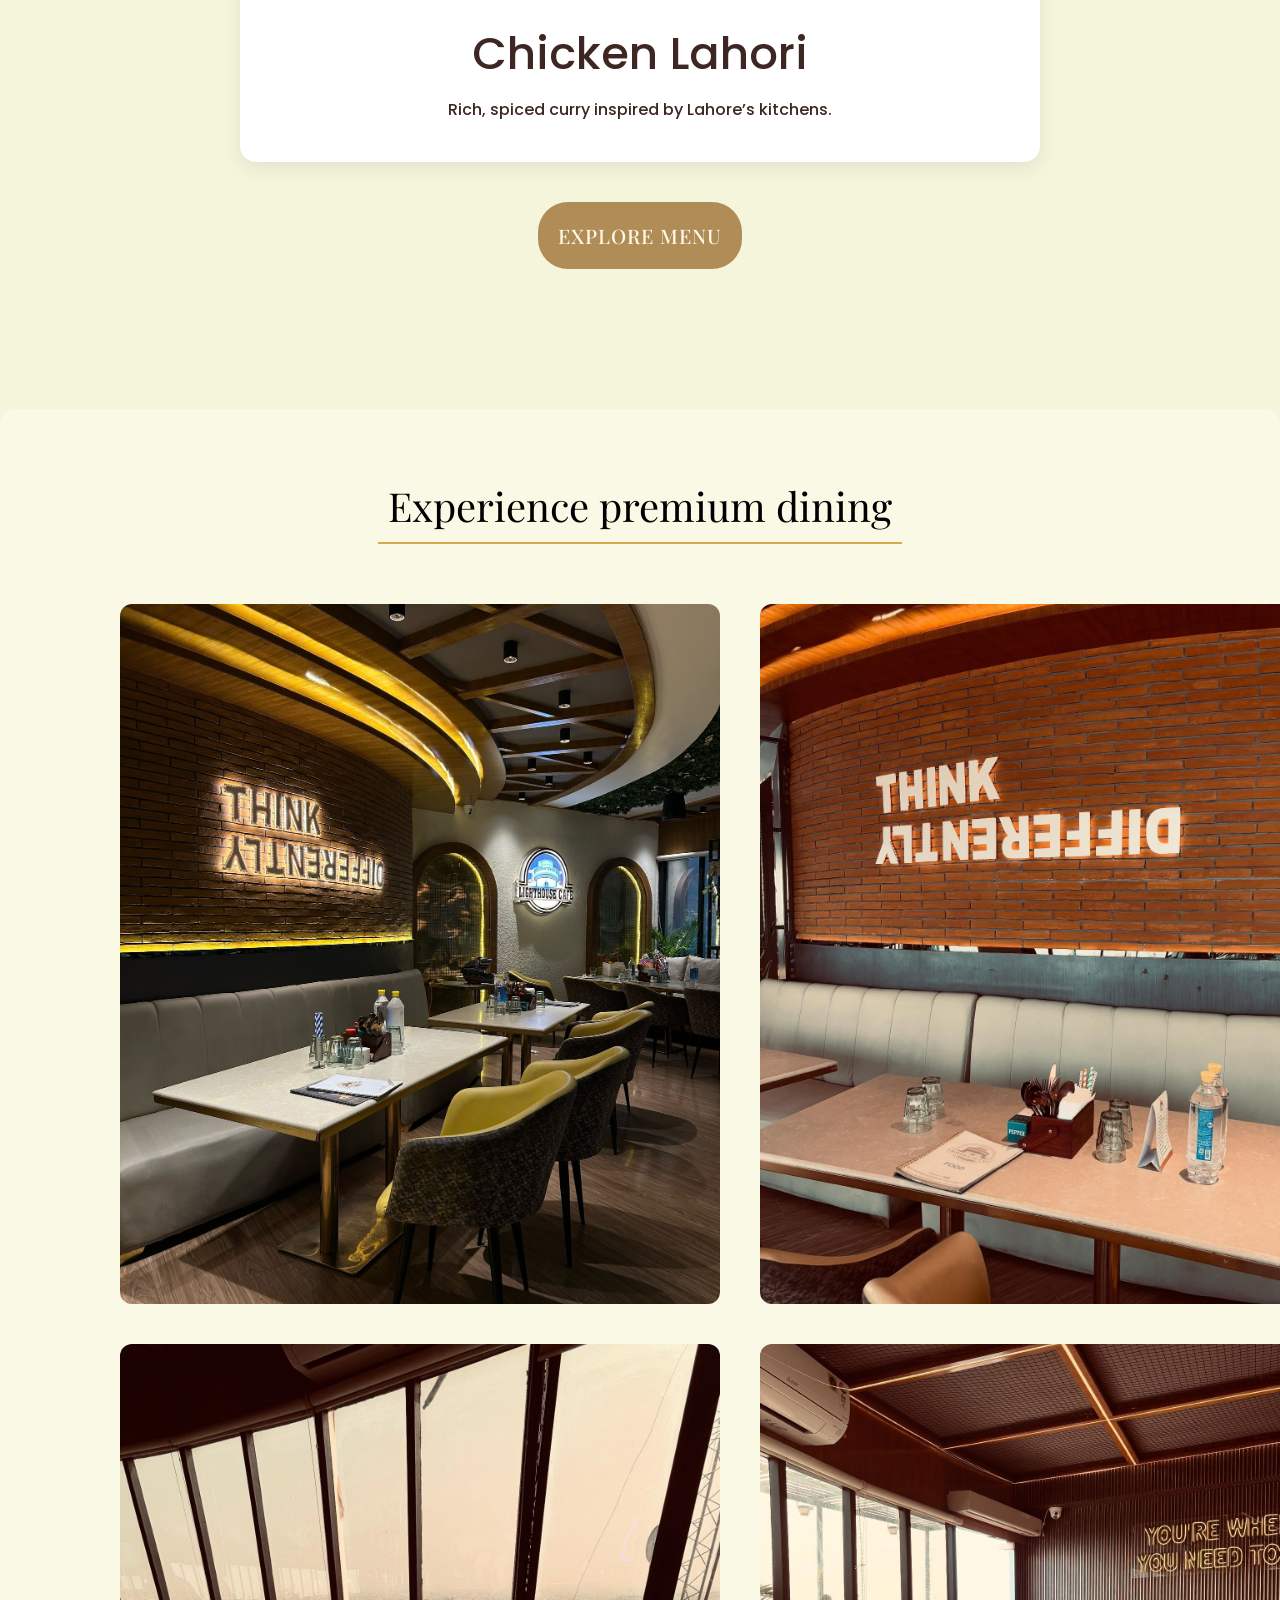
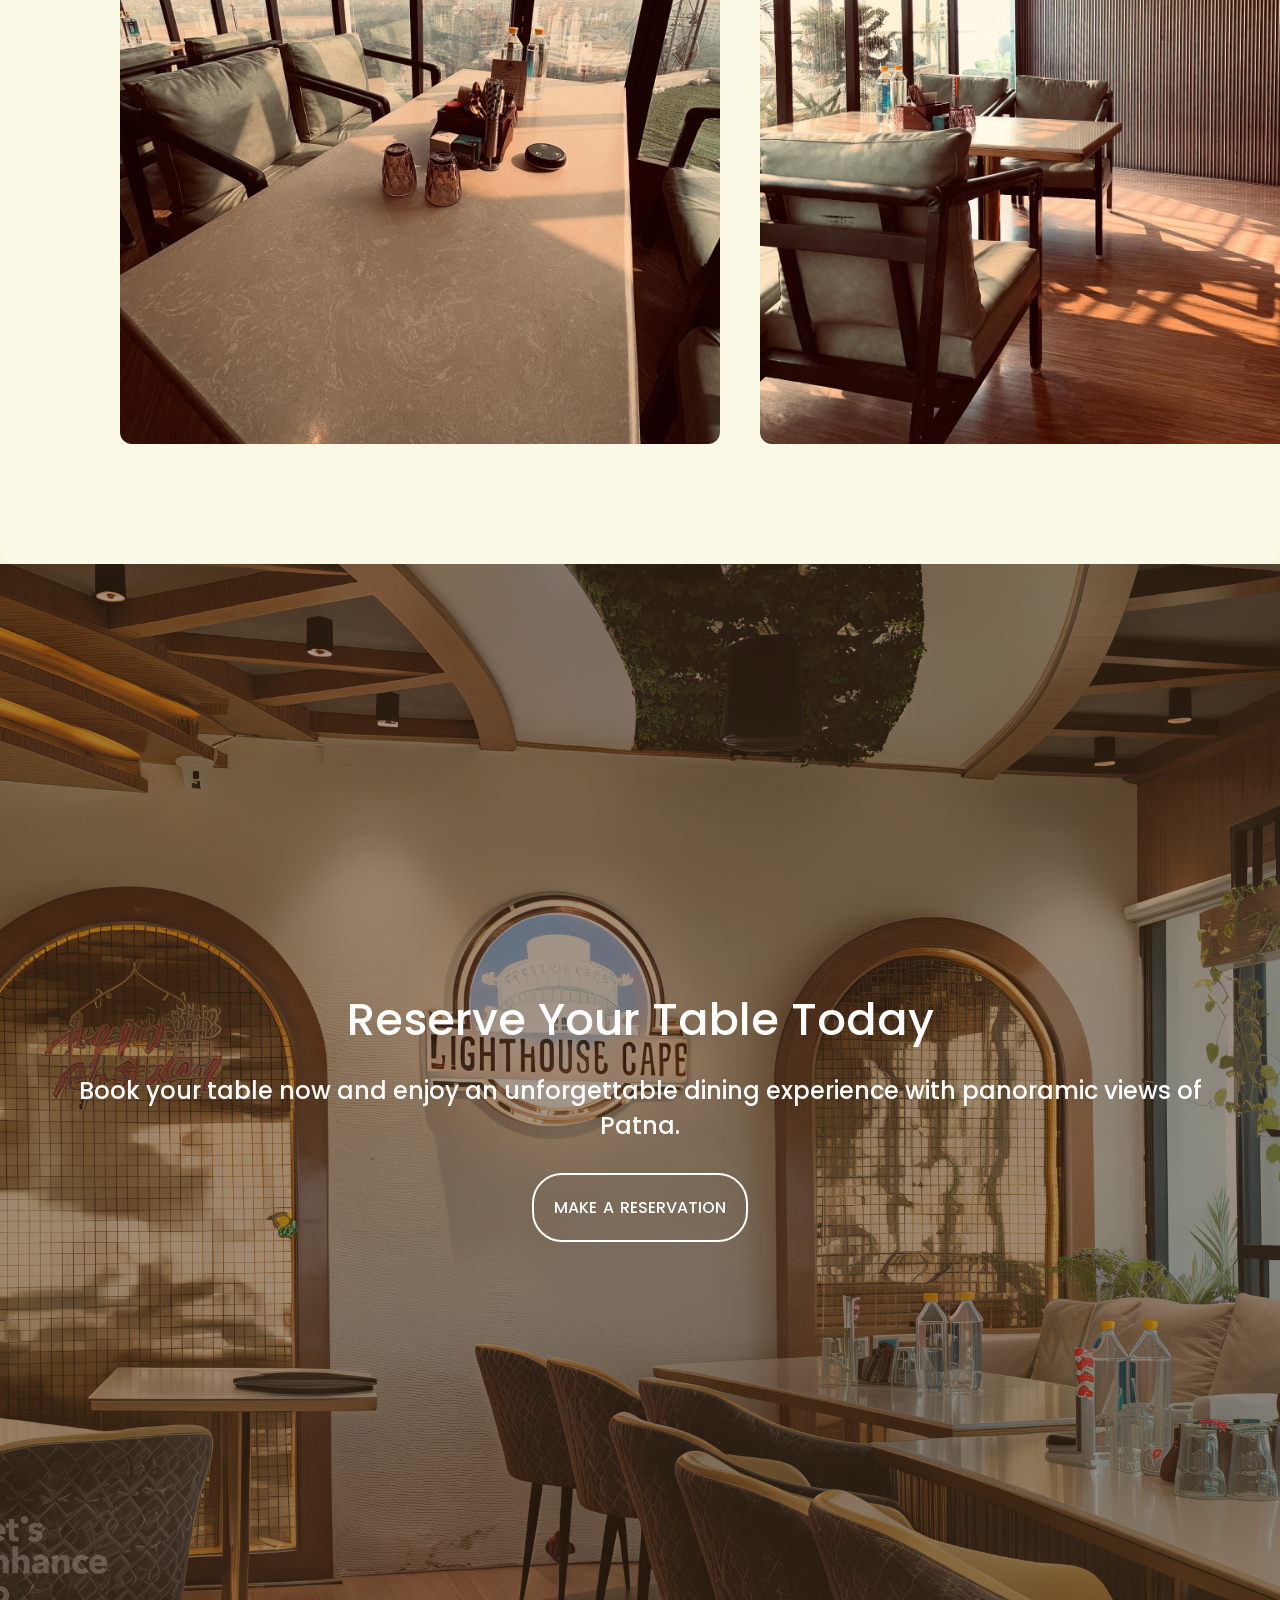
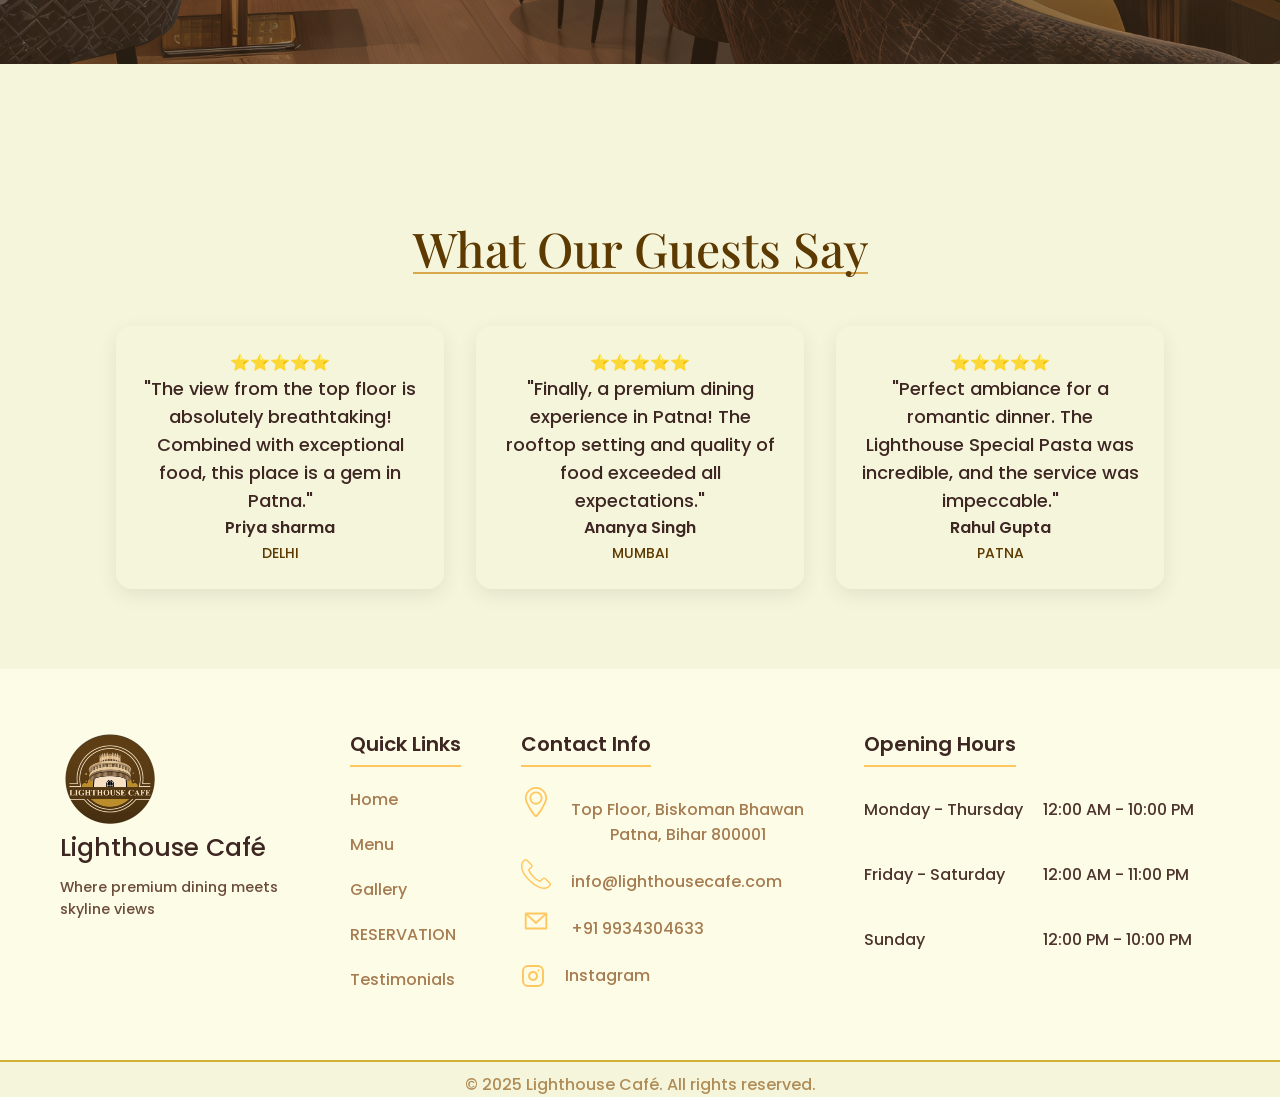
==== commit 9c2d3ddb: "m" ====
--- a/index.html
+++ b/index.html
@@ -37,7 +37,7 @@
             <div class="linksnav">
                 <ul>
                     <li><a href="#">Home</a></li>
-                    <li><a href="#">Menu</a></li>
+                    <li><a href="Full_Menu.html">Menu</a></li>
                     <li><a href="#">Contact</a></li>
                     <li><a href="tel:+919934304633">Reserve Table</a></li>
                 </ul>
@@ -131,21 +131,21 @@
             <div class="review">
                 ⭐⭐⭐⭐⭐
                 <p>"The view from the top floor is absolutely breathtaking! Combined with exceptional food, this place is a gem in Patna."</p>
-                <img src="assets/testimonials/cd216fbd-a950-43a4-b3de-b289395df91b_1.jpeg" alt="feamle pic">
+                <!-- <img src="assets/testimonials/" alt="feamle pic"> -->
                 <h4>Priya sharma</h4>
                 <span>DELHI</span>
             </div>
             <div class="review">
                 ⭐⭐⭐⭐⭐
                 <p>"Finally, a premium dining experience in Patna! The rooftop setting and quality of food exceeded all expectations."</p>
-                <img src="assets/testimonials/1a215423-3cb5-4cd5-9442-dfc539d60736.jpeg" alt="doggypic">
+                <!-- <img src="assets/testimonials/1a215423-3cb5-4cd5-9442-dfc539d60736.jpeg" alt="doggypic"> -->
                 <h4>Ananya Singh</h4>
                 <span>MUMBAI</span>
             </div>
             <div class="review">
                 ⭐⭐⭐⭐⭐
                 <p>"Perfect ambiance for a romantic dinner. The Lighthouse Special Pasta was incredible, and the service was impeccable."</p>
-                <img src="assets/testimonials/Leonardo_Phoenix_10_Portrait_of_astylishIndianmanin_his_late_2_0.jpg" alt="Man pic">
+                <!-- <img src="assets/testimonials/Leonardo_Phoenix_10_Portrait_of_astylishIndianmanin_his_late_2_0.jpg" alt="Man pic"> -->
                 <h4>Rahul Gupta</h4>
                 <span>PATNA </span>
             </div>
@@ -264,4 +264,4 @@
 </script>
 
 </body>
-</html>+</html>
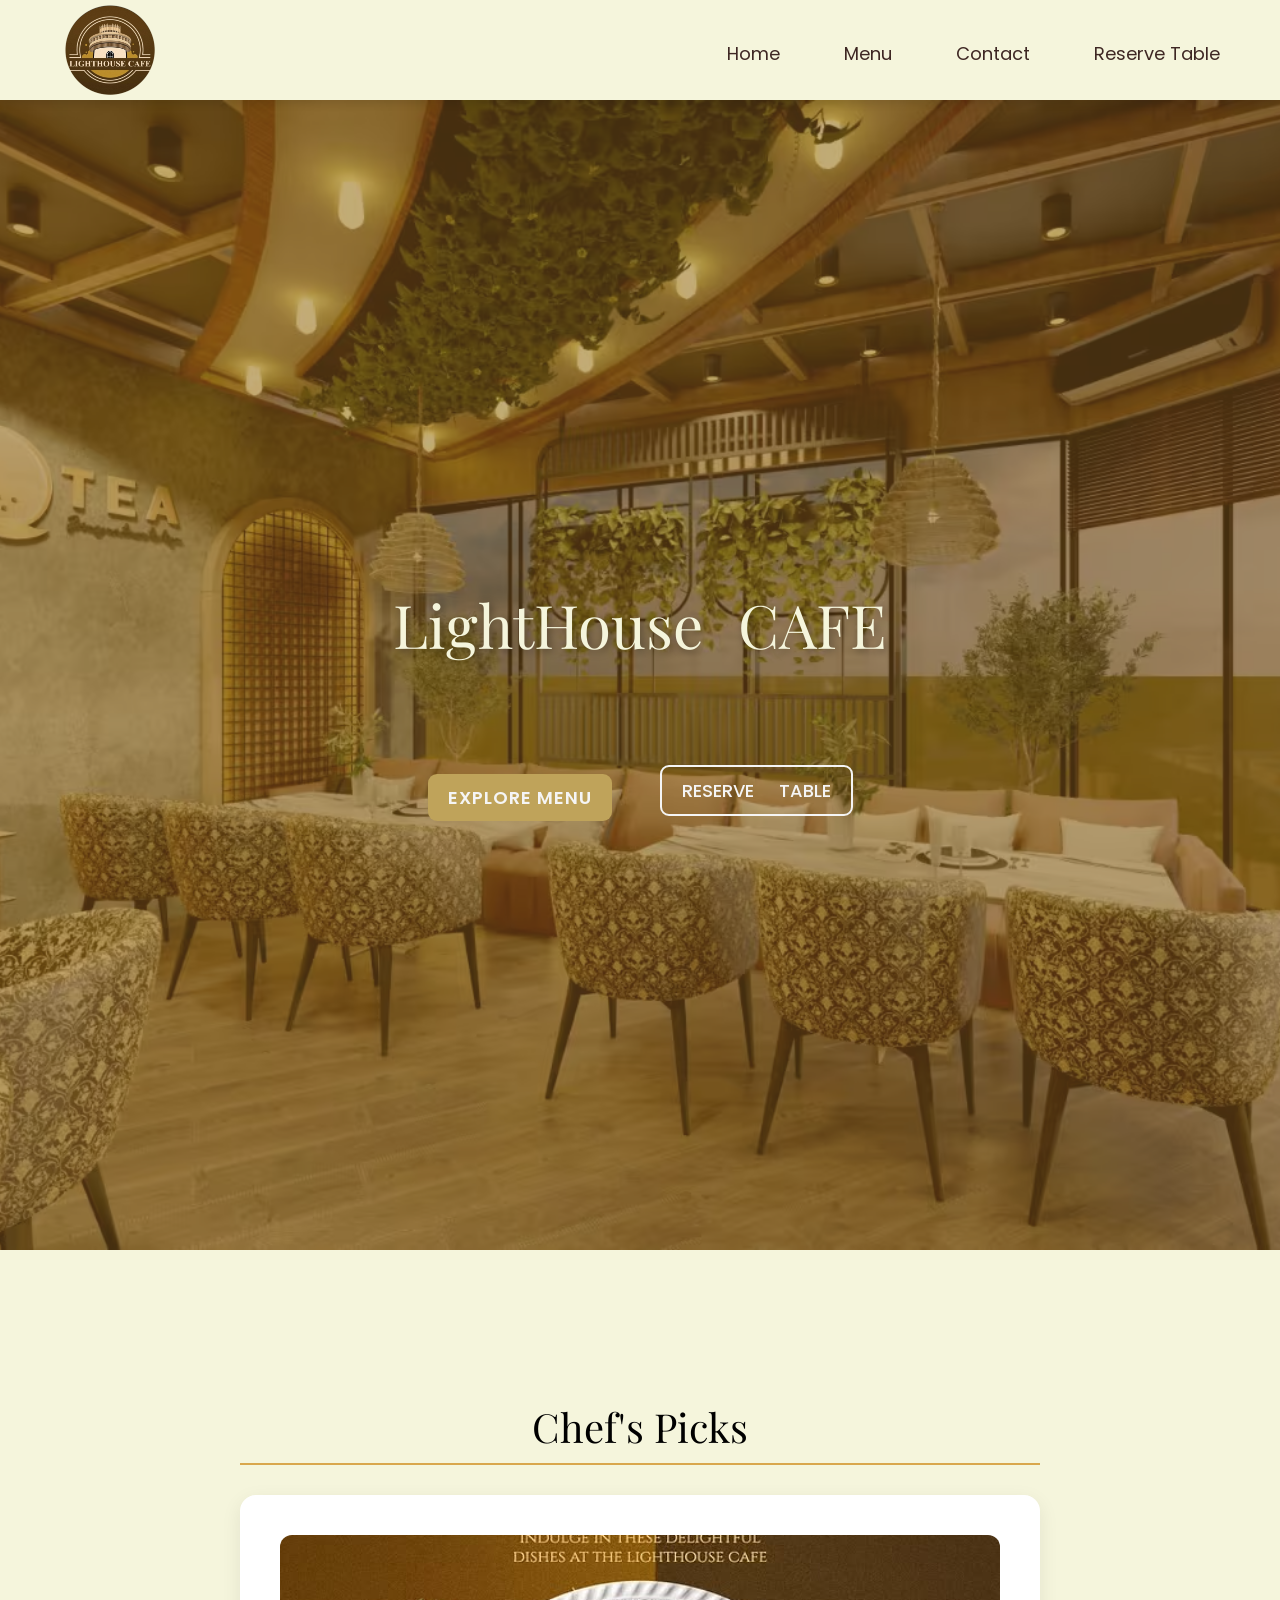
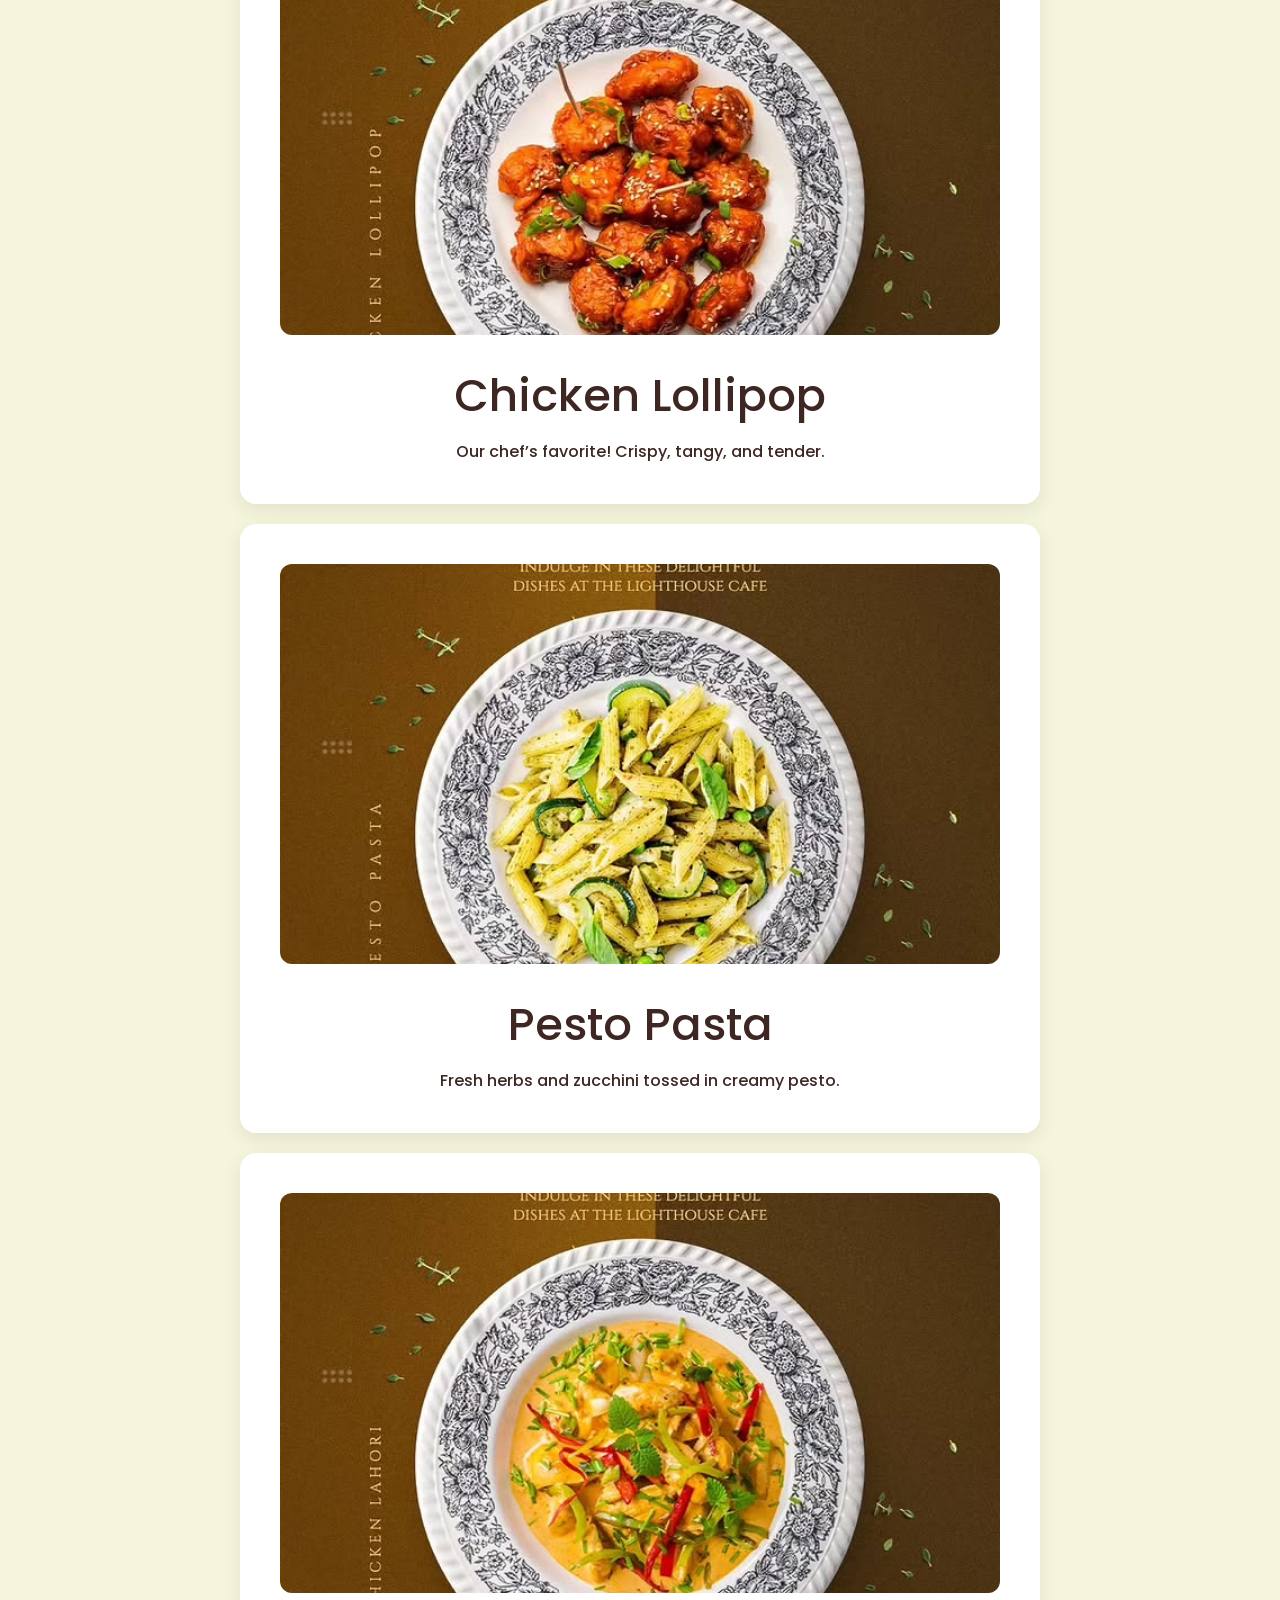
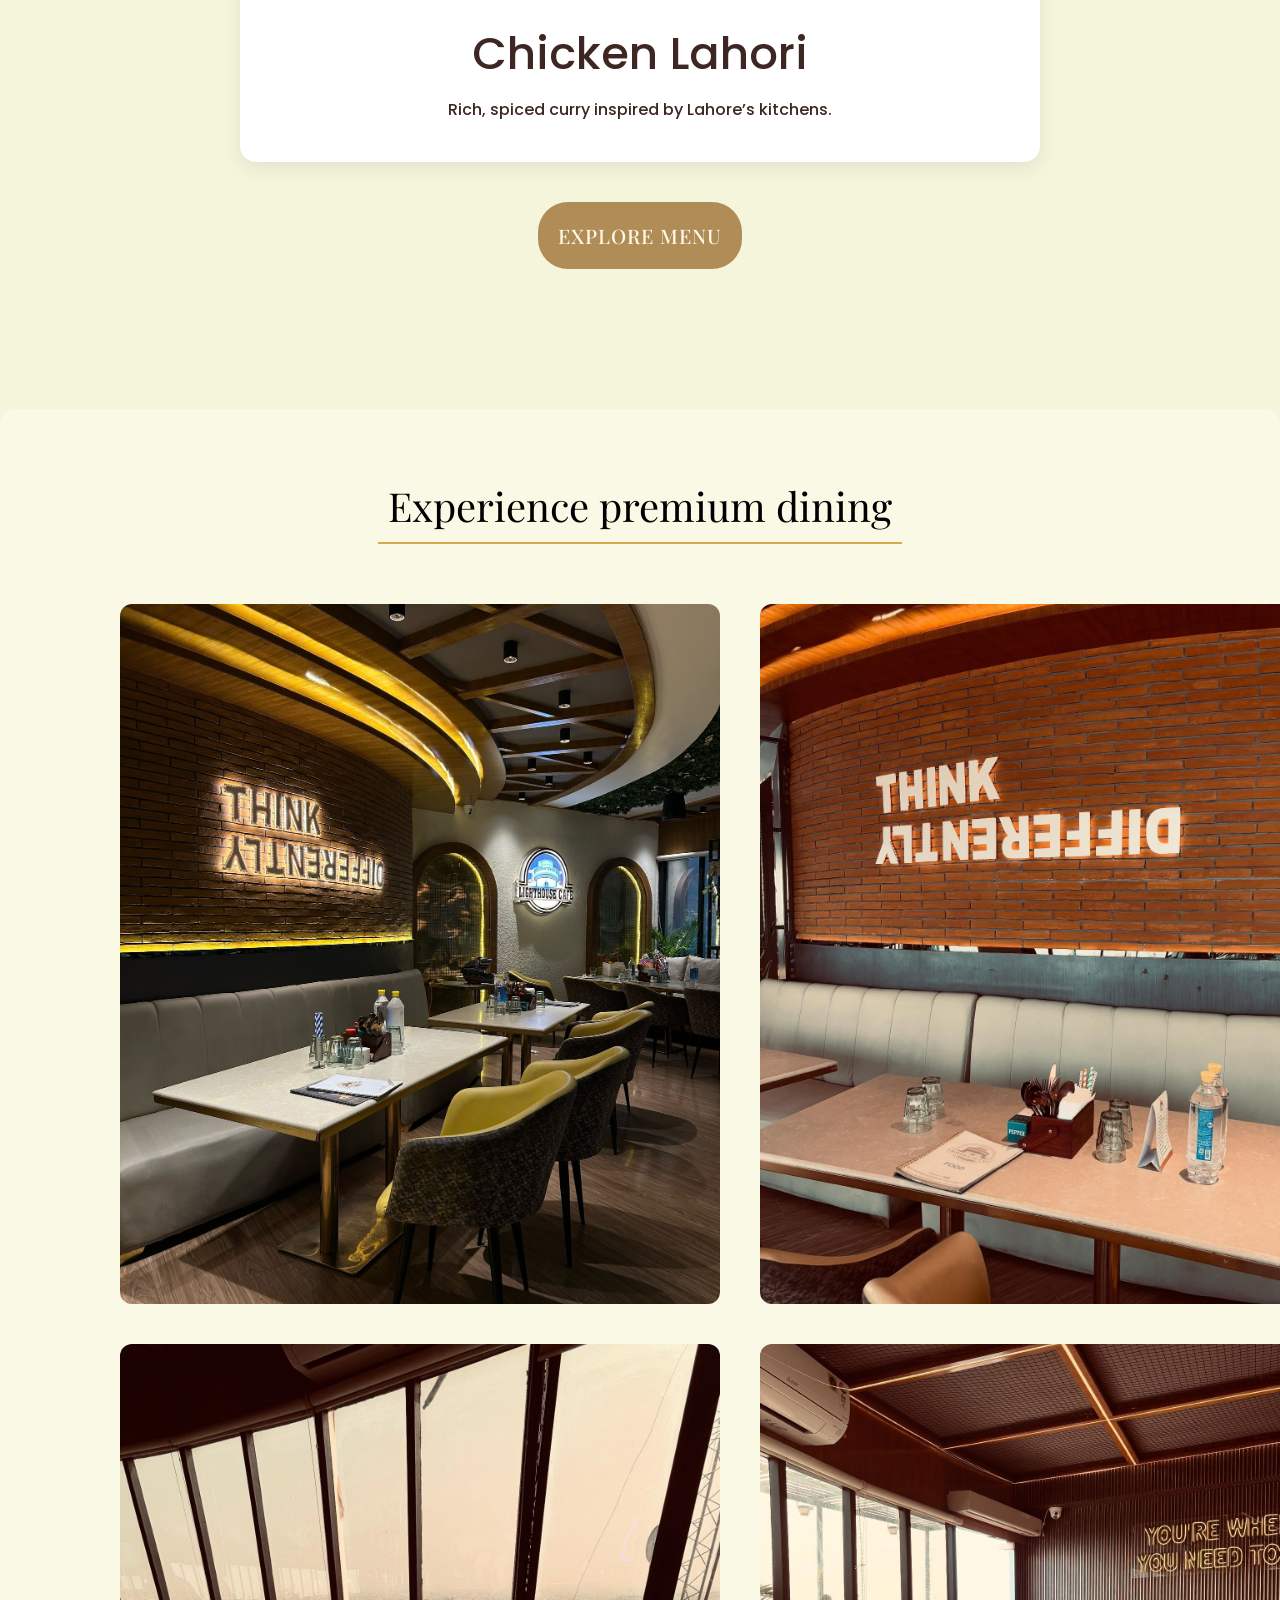
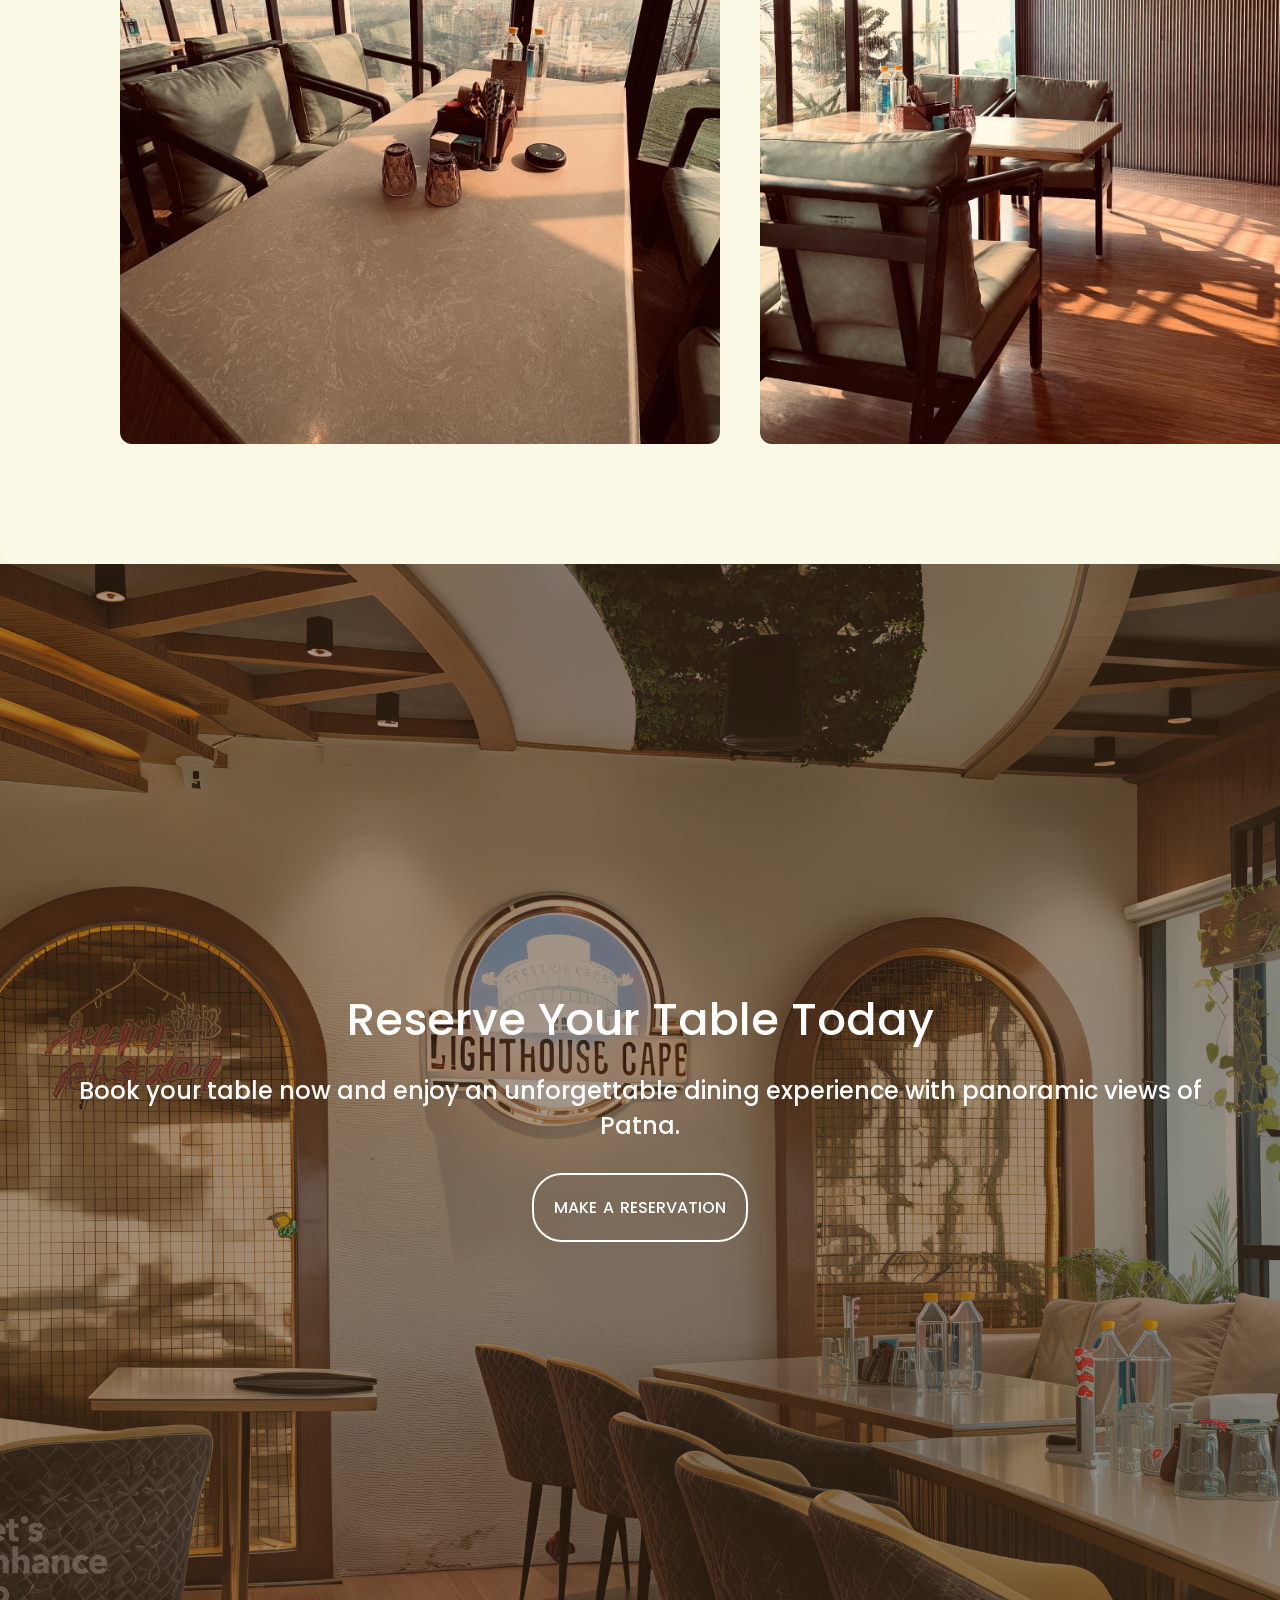
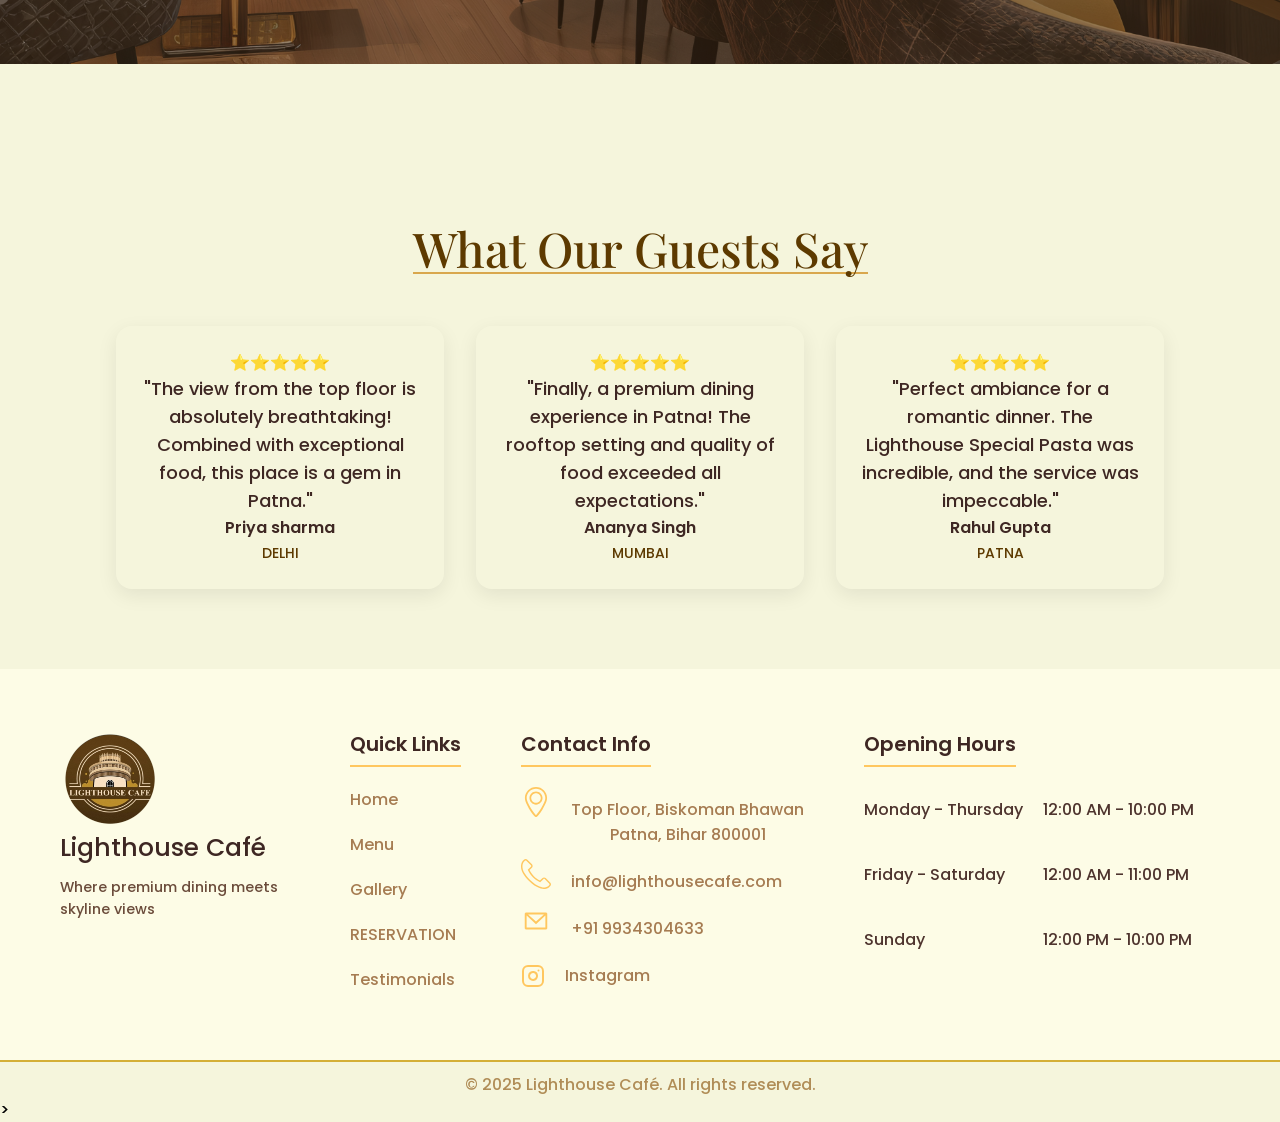
==== commit d611b4ac: "some optimization" ====
--- a/index.html
+++ b/index.html
@@ -1,267 +1,278 @@
 <!DOCTYPE html>
 <html lang="en">
+
 <head>
     <meta name="google-site-verification" content="X7qGhttrq_wvxTCGKwSbJYPezhWU_qXD-pkn_8OWNIg" />
-    <meta charset="UTF-8">
-    <meta name="viewport" content="width=device-width, initial-scale=1.0">
-    <title>LightHouse CAFE</title>
-    <link rel="preconnect" href="https://fonts.googleapis.com">
-    <link rel="preconnect" href="https://fonts.gstatic.com" crossorigin>
-    <link href="https://fonts.googleapis.com/css2?family=Playfair+Display:ital,wght@0,400..900;1,400..900&family=Poppins:ital,wght@0,100;0, 200;0,300;0,400;0,500;0,600;0,700;0,800;0,900;1,100;1,200;1,300;1,400;1, 500;1,600;1,700;1,800;1,900&display=swap" rel="stylesheet">
-    <link rel="stylesheet" href="root/base.css">
-    <!-- Standard favicon -->
-    <link rel="icon" type="image/x-icon" href="assets/Icons/favicon.ico" />
-
-<!-- PNG favicons -->
-    <link rel="icon" type="image/png" sizes="32x32" href="assets/Icons/favicon-32x32.png" />
-    <link rel="icon" type="image/png" sizes="16x16" href="assets/Icons/favicon-16x16.png" />
-
-    <!-- Apple Touch Icon (for iOS home screen) -->
-    <link rel="apple-touch-icon" sizes="180x180" href="assets/Icons/apple-touch-icon.png" />
-
-    <!-- Android Chrome icons -->
-    <link rel="icon" type="image/png" sizes="192x192" href="assets/Icons/android-chrome-192x192.png" />
-    <link rel="icon" type="image/png" sizes="512x512" href="assets/Icons/android-chrome-512x512.png" />
-
-    <!-- Manifest (optional, for PWA support) -->
-    <link rel="manifest" href="assets/Icons/site.webmanifest" />
-
-</head>
-<body>
-    <header>
-        <nav>
-            <div class="logo">
-                <img width="100px" src="assets/logo_light_housse.jpg" alt="#">
-            </div>
-
-            <div class="linksnav">
-                <ul>
-                    <li><a href="#">Home</a></li>
-                    <li><a href="Full_Menu.html">Menu</a></li>
-                    <li><a href="#">Contact</a></li>
-                    <li><a href="tel:+919934304633">Reserve Table</a></li>
-                </ul>
-            </div>
-        </nav>
-    </header>
-
-    <section class="hero">
-
-        <div class="fill">
-
-        </div>
-
-        <div class="herotext">
-            <h1>LightHouse CAFE</h1>
-            <div class="herobuttons">
-                <a href="Full_Menu.html">
-                    <button class="Hero-left" aria-label="EXPLORE MENU">EXPLORE MENU</button>
-                </a>
-
-                    
-                    <a class="Hero-Right" href="tel:+919934304633" aria-label="RESERVE TABLE">RESERVE TABLE</a>
-
-            </div>
-        </div>
-
-        
-    </section>
-
-    <section class="Menu" >
-
-        <h2>Chef's Picks</h2>
-
-        <div class="dish-card">
-            <img src="assets/MENU/Mimage3.jpeg" alt="">
-             <h3>Chicken Lollipop</h3>
-            <p>Our chef’s favorite! Crispy, tangy, and tender.</p>
-        </div>
-        <div class="dish-card">
-            <img src="assets/MENU/Mimage2.jpeg" alt="">
-             <h3>Pesto Pasta</h3>
-            <p>Fresh herbs and zucchini tossed in creamy pesto.</p>
-        </div>
-        <div class="dish-card">
-            <img src="assets/MENU/Mimage1.jpeg" alt="">
-             <h3>Chicken Lahori</h3>
-            <p>Rich, spiced curry inspired by Lahore’s kitchens.</p>
-        </div>
-
-                <div class="menu-btn">
-
-                    <a href="Full_Menu.html">
-                        <button>EXPLORE MENU</button>
-                    </a>
-                </div>
-
-    </section>
-
-    <section class="gallery">
-        <h2>Experience premium dining</h2>
-        <div class="gallery-img">
-            <img width="600px" src="assets/rooftop/Sinst1.png" alt="">
-            <img width="600px" src="assets/rooftop/Sinsta3.png" alt="">
-            <img width="600px" src="assets/rooftop/Sinsta4.png" alt="">
-            <img width="600px" src="assets/rooftop/Sinsta2.png" alt="">
-        </div>
-    </section>
-
-    <section class="CTA" >
-        <div class="CTA-fill">
-        </div>
-        <div class="CTA-text">
-
-            <h2>Reserve Your Table Today</h2>
-            <p>Book your table now and enjoy an unforgettable dining experience with panoramic views of Patna.</p>
-
-          <a href="tel:+919934304633" class="CTA-btn">MAKE A RESERVATION</a>
-
-                
-            </div>
-        </div>
-
-    </section>
-
-
-    <section class="testimonials">
-
-        <h2>What Our Guests Say</h2>
-        <div class="review-cards">
-
-            <div class="review">
-                ⭐⭐⭐⭐⭐
-                <p>"The view from the top floor is absolutely breathtaking! Combined with exceptional food, this place is a gem in Patna."</p>
-                <!-- <img src="assets/testimonials/" alt="feamle pic"> -->
-                <h4>Priya sharma</h4>
-                <span>DELHI</span>
-            </div>
-            <div class="review">
-                ⭐⭐⭐⭐⭐
-                <p>"Finally, a premium dining experience in Patna! The rooftop setting and quality of food exceeded all expectations."</p>
-                <!-- <img src="assets/testimonials/1a215423-3cb5-4cd5-9442-dfc539d60736.jpeg" alt="doggypic"> -->
-                <h4>Ananya Singh</h4>
-                <span>MUMBAI</span>
-            </div>
-            <div class="review">
-                ⭐⭐⭐⭐⭐
-                <p>"Perfect ambiance for a romantic dinner. The Lighthouse Special Pasta was incredible, and the service was impeccable."</p>
-                <!-- <img src="assets/testimonials/Leonardo_Phoenix_10_Portrait_of_astylishIndianmanin_his_late_2_0.jpg" alt="Man pic"> -->
-                <h4>Rahul Gupta</h4>
-                <span>PATNA </span>
-            </div>
-        </div>
-
-    </section>
-
-    <footer>
-        <div class="footer-logo">
-            <div class="footer-head">
-
-                <img src="assets/logo_light_housse.jpg" alt="">
-
-                <h2>Lighthouse Café</h2>
-                <p>Where premium dining meets skyline views</p>
-               
-            </div>
-            
-            <!-- <p>Where premium dining meets skyline views. Experience the perfect blend of exceptional cuisine and breathtaking ambiance.</p> -->
-
-        </div>
-
-        <div class="footer-links">
-            <div class="quick-links">
-                <span>
-                    <h3>Quick Links</h3>
-                </span>
-                <ul>
-                    <li><a href="#">Home</a></li>
-                    <li><a href="#">Menu</a></li>
-                    <li><a href="#">Gallery</a></li>
-                    <li><a href="#">RESERVATION</a></li>
-                    <li><a href="#">Testimonials</a></li>
-                </ul>
-            </div>
-
-<div class="contact-info">
-    <h3>Contact Info</h3>
-
-    <!-- Location -->
-    <div class="footer-location">
-        <img src="assets/location-point-svgrepo-com (1).svg" alt="Location icon">
-        <p>
-            <a href="https://maps.app.goo.gl/7xQeeTmAv3ZVabUC8" target="_blank" rel="noopener noreferrer">
-                Top Floor, Biskoman Bhawan<br>
-                Patna, Bihar 800001
-            </a>
-        </p>
-    </div>
-
-    <!-- Email -->
-    <div class="footer-contact">
-        <img src="assets/phone-call-svgrepo-com.svg" alt="Email icon">
-        <p>
-            <a href="mailto:info@lighthousecafe.com">info@lighthousecafe.com</a>
-        </p>
-    </div>
-
-    <!-- Phone -->
-    <div class="footer-phone">
-        <img src="assets/email-1-svgrepo-com.svg" alt="Phone icon">
-        <p>
-            <a href="tel:+919934304633">+91 9934304633</a>
-        </p>
-    </div>
-
-    <!-- Instagram -->
-    <div class="footer-insta insta-fix">
-        <svg xmlns="http://www.w3.org/2000/svg" width="24" height="24" viewBox="0 0 24 24" fill="none" stroke="#ffc75f" stroke-width="2" stroke-linecap="round" stroke-linejoin="round" class="lucide lucide-instagram h-6 w-6">
-            <rect width="20" height="20" x="2" y="2" rx="5" ry="5"></rect>
-            <path d="M16 11.37A4 4 0 1 1 12.63 8 4 4 0 0 1 16 11.37z"></path>
-            <line x1="17.5" x2="17.51" y1="6.5" y2="6.5"></line>
-        </svg>
-        <p><a href="https://www.instagram.com/lighthousecafepatna?utm_source=ig_web_button_share_sheet&igsh=ZDNlZDc0MzIxNw==" target="_blank" rel="noopener noreferrer">Instagram</a></p>
-        </div>
-    </div>
-
-            <div class="footer-Opening-Hours">
-                <span>
-                    <h3>Opening Hours</h3>
-                </span>
-                <div class="footer-open">
-                    <div class="weeks">
-                        <p> Monday - Thursday</p> 
-                        <p>Friday - Saturday</p>
-                        <p>Sunday</p>
-                        
-                    </div>
-                    
-                    <div class="footer-timing">
-                        <p> 12:00 AM - 10:00 PM </p>
-                        <p>12:00 AM - 11:00 PM </p>
-                        <p>12:00 PM - 10:00 PM </p>
-                    </div>
-                </div>
-            </div>
-
-
-        </div>
-
-
-    </footer>
-    <div class="final">
-        &copy; 2025 Lighthouse Café. All rights reserved.
-    </div>
-
-<script>
-  window.addEventListener('scroll', function () {
-    const nav = document.querySelector('nav');
-    if (window.scrollY > 50) {
-      nav.classList.add('scrolled');
-    } else {
-      nav.classList.remove('scrolled');
-    }
-  });
-</script>
-
-</body>
-</html>
+        <meta charset="UTF-8">
+            <meta name="viewport" content="width=device-width, initial-scale=1.0">
+                <title>LightHouse CAFE</title>
+                    <link rel="preconnect" href="https://fonts.googleapis.com">
+                        <link rel="preconnect" href="https://fonts.gstatic.com" crossorigin>
+                            <link
+                                    href="https://fonts.googleapis.com/css2?family=Playfair+Display:ital,wght@0,400..900;1,400..900&family=Poppins:ital,wght@0,100;0, 200;0,300;0,400;0,500;0,600;0,700;0,800;0,900;1,100;1,200;1,300;1,400;1, 500;1,600;1,700;1,800;1,900&display=swap"
+                                            rel="stylesheet">
+                                                <link rel="stylesheet" href="root/base.css">
+                                                    <!-- Standard favicon -->
+                                                        <link rel="icon" type="image/x-icon" href="assets/Icons/favicon.ico" />
+                                                        
+                                                            <!-- PNG favicons -->
+                                                                <link rel="icon" type="image/png" sizes="32x32" href="assets/Icons/favicon-32x32.png" />
+                                                                    <link rel="icon" type="image/png" sizes="16x16" href="assets/Icons/favicon-16x16.png" />
+                                                                    
+                                                                        <!-- Apple Touch Icon (for iOS home screen) -->
+                                                                            <link rel="apple-touch-icon" sizes="180x180" href="assets/Icons/apple-touch-icon.png" />
+                                                                            
+                                                                                <!-- Android Chrome icons -->
+                                                                                    <link rel="icon" type="image/png" sizes="192x192" href="assets/Icons/android-chrome-192x192.png" />
+                                                                                        <link rel="icon" type="image/png" sizes="512x512" href="assets/Icons/android-chrome-512x512.png" />
+                                                                                        
+                                                                                            <!-- Manifest (optional, for PWA support) -->
+                                                                                                <link rel="manifest" href="assets/Icons/site.webmanifest" />
+                                                                                                
+                                                                                                </head>
+                                                                                                
+                                                                                                <body>
+                                                                                                    <header>
+                                                                                                            <nav>
+                                                                                                                        <div class="logo">
+                                                                                                                                        <img width="100px" src="assets/logo_light_housse.jpg" alt="#">
+                                                                                                                                                    </div>
+                                                                                                                                                    
+                                                                                                                                                                <div class="linksnav">
+                                                                                                                                                                                <ul class="ul-links">
+                                                                                                                                                                                                    <li><a href="#">Home</a></li>
+                                                                                                                                                                                                                        <li><a href="Full_Menu.html">Menu</a></li>
+                                                                                                                                                                                                                                            <li><a href="#">Contact</a></li>
+                                                                                                                                                                                                                                                                <li class="hide-link"><a href="tel:+919934304633">Reserve Table</a></li>
+                                                                                                                                                                                                                                                                                </ul>
+                                                                                                                                                                                                                                                                                            </div>
+                                                                                                                                                                                                                                                                                                    </nav>
+                                                                                                                                                                                                                                                                                                        </header>
+                                                                                                                                                                                                                                                                                                        
+                                                                                                                                                                                                                                                                                                            <section class="hero">
+                                                                                                                                                                                                                                                                                                            
+                                                                                                                                                                                                                                                                                                                    <div class="fill">
+                                                                                                                                                                                                                                                                                                                    
+                                                                                                                                                                                                                                                                                                                            </div>
+                                                                                                                                                                                                                                                                                                                            
+                                                                                                                                                                                                                                                                                                                                    <div class="herotext">
+                                                                                                                                                                                                                                                                                                                                                <h1>LightHouse CAFE</h1>
+                                                                                                                                                                                                                                                                                                                                                            <div class="herobuttons">
+                                                                                                                                                                                                                                                                                                                                                                            <a href="Full_Menu.html">
+                                                                                                                                                                                                                                                                                                                                                                                                <button class="Hero-left" aria-label="EXPLORE MENU">EXPLORE MENU</button>
+                                                                                                                                                                                                                                                                                                                                                                                                                </a>
+                                                                                                                                                                                                                                                                                                                                                                                                                
+                                                                                                                                                                                                                                                                                                                                                                                                                
+                                                                                                                                                                                                                                                                                                                                                                                                                                <a class="Hero-Right" href="tel:+919934304633" aria-label="RESERVE TABLE">RESERVE TABLE</a>
+                                                                                                                                                                                                                                                                                                                                                                                                                                
+                                                                                                                                                                                                                                                                                                                                                                                                                                            </div>
+                                                                                                                                                                                                                                                                                                                                                                                                                                                    </div>
+                                                                                                                                                                                                                                                                                                                                                                                                                                                    
+                                                                                                                                                                                                                                                                                                                                                                                                                                                    
+                                                                                                                                                                                                                                                                                                                                                                                                                                                        </section>
+                                                                                                                                                                                                                                                                                                                                                                                                                                                        
+                                                                                                                                                                                                                                                                                                                                                                                                                                                            <section class="Menu">
+                                                                                                                                                                                                                                                                                                                                                                                                                                                            
+                                                                                                                                                                                                                                                                                                                                                                                                                                                                    <h2>Chef's Picks</h2>
+                                                                                                                                                                                                                                                                                                                                                                                                                                                                    
+                                                                                                                                                                                                                                                                                                                                                                                                                                                                            <div class="dish-card">
+                                                                                                                                                                                                                                                                                                                                                                                                                                                                                        <img src="assets/MENU/Mimage3.jpeg" alt="">
+                                                                                                                                                                                                                                                                                                                                                                                                                                                                                                    <h3>Chicken Lollipop</h3>
+                                                                                                                                                                                                                                                                                                                                                                                                                                                                                                                <p>Our chef’s favorite! Crispy, tangy, and tender.</p>
+                                                                                                                                                                                                                                                                                                                                                                                                                                                                                                                        </div>
+                                                                                                                                                                                                                                                                                                                                                                                                                                                                                                                                <div class="dish-card">
+                                                                                                                                                                                                                                                                                                                                                                                                                                                                                                                                            <img src="assets/MENU/Mimage2.jpeg" alt="">
+                                                                                                                                                                                                                                                                                                                                                                                                                                                                                                                                                        <h3>Pesto Pasta</h3>
+                                                                                                                                                                                                                                                                                                                                                                                                                                                                                                                                                                    <p>Fresh herbs and zucchini tossed in creamy pesto.</p>
+                                                                                                                                                                                                                                                                                                                                                                                                                                                                                                                                                                            </div>
+                                                                                                                                                                                                                                                                                                                                                                                                                                                                                                                                                                                    <div class="dish-card">
+                                                                                                                                                                                                                                                                                                                                                                                                                                                                                                                                                                                                <img src="assets/MENU/Mimage1.jpeg" alt="">
+                                                                                                                                                                                                                                                                                                                                                                                                                                                                                                                                                                                                            <h3>Chicken Lahori</h3>
+                                                                                                                                                                                                                                                                                                                                                                                                                                                                                                                                                                                                                        <p>Rich, spiced curry inspired by Lahore’s kitchens.</p>
+                                                                                                                                                                                                                                                                                                                                                                                                                                                                                                                                                                                                                                </div>
+                                                                                                                                                                                                                                                                                                                                                                                                                                                                                                                                                                                                                                
+                                                                                                                                                                                                                                                                                                                                                                                                                                                                                                                                                                                                                                        <div class="menu-btn">
+                                                                                                                                                                                                                                                                                                                                                                                                                                                                                                                                                                                                                                        
+                                                                                                                                                                                                                                                                                                                                                                                                                                                                                                                                                                                                                                                    <a href="Full_Menu.html">
+                                                                                                                                                                                                                                                                                                                                                                                                                                                                                                                                                                                                                                                                    <button>EXPLORE MENU</button>
+                                                                                                                                                                                                                                                                                                                                                                                                                                                                                                                                                                                                                                                                                </a>
+                                                                                                                                                                                                                                                                                                                                                                                                                                                                                                                                                                                                                                                                                        </div>
+                                                                                                                                                                                                                                                                                                                                                                                                                                                                                                                                                                                                                                                                                        
+                                                                                                                                                                                                                                                                                                                                                                                                                                                                                                                                                                                                                                                                                            </section>
+                                                                                                                                                                                                                                                                                                                                                                                                                                                                                                                                                                                                                                                                                            
+                                                                                                                                                                                                                                                                                                                                                                                                                                                                                                                                                                                                                                                                                                <section class="gallery">
+                                                                                                                                                                                                                                                                                                                                                                                                                                                                                                                                                                                                                                                                                                        <h2>Experience premium dining</h2>
+                                                                                                                                                                                                                                                                                                                                                                                                                                                                                                                                                                                                                                                                                                                <div class="gallery-img">
+                                                                                                                                                                                                                                                                                                                                                                                                                                                                                                                                                                                                                                                                                                                            <img width="600px" src="assets/rooftop/Sinst1.png" alt="">
+                                                                                                                                                                                                                                                                                                                                                                                                                                                                                                                                                                                                                                                                                                                                        <img width="600px" src="assets/rooftop/Sinsta3.png" alt="">
+                                                                                                                                                                                                                                                                                                                                                                                                                                                                                                                                                                                                                                                                                                                                                    <img width="600px" src="assets/rooftop/Sinsta4.png" alt="">
+                                                                                                                                                                                                                                                                                                                                                                                                                                                                                                                                                                                                                                                                                                                                                                <img width="600px" src="assets/rooftop/Sinsta2.png" alt="">
+                                                                                                                                                                                                                                                                                                                                                                                                                                                                                                                                                                                                                                                                                                                                                                        </div>
+                                                                                                                                                                                                                                                                                                                                                                                                                                                                                                                                                                                                                                                                                                                                                                            </section>
+                                                                                                                                                                                                                                                                                                                                                                                                                                                                                                                                                                                                                                                                                                                                                                            
+                                                                                                                                                                                                                                                                                                                                                                                                                                                                                                                                                                                                                                                                                                                                                                                <section class="CTA">
+                                                                                                                                                                                                                                                                                                                                                                                                                                                                                                                                                                                                                                                                                                                                                                                        <div class="CTA-fill">
+                                                                                                                                                                                                                                                                                                                                                                                                                                                                                                                                                                                                                                                                                                                                                                                                </div>
+                                                                                                                                                                                                                                                                                                                                                                                                                                                                                                                                                                                                                                                                                                                                                                                                        <div class="CTA-text">
+                                                                                                                                                                                                                                                                                                                                                                                                                                                                                                                                                                                                                                                                                                                                                                                                        
+                                                                                                                                                                                                                                                                                                                                                                                                                                                                                                                                                                                                                                                                                                                                                                                                                    <h2>Reserve Your Table Today</h2>
+                                                                                                                                                                                                                                                                                                                                                                                                                                                                                                                                                                                                                                                                                                                                                                                                                                <p>Book your table now and enjoy an unforgettable dining experience with panoramic views of Patna.</p>
+                                                                                                                                                                                                                                                                                                                                                                                                                                                                                                                                                                                                                                                                                                                                                                                                                                
+                                                                                                                                                                                                                                                                                                                                                                                                                                                                                                                                                                                                                                                                                                                                                                                                                                            <a href="tel:+919934304633" class="CTA-btn">MAKE A RESERVATION</a>
+                                                                                                                                                                                                                                                                                                                                                                                                                                                                                                                                                                                                                                                                                                                                                                                                                                            
+                                                                                                                                                                                                                                                                                                                                                                                                                                                                                                                                                                                                                                                                                                                                                                                                                                            
+                                                                                                                                                                                                                                                                                                                                                                                                                                                                                                                                                                                                                                                                                                                                                                                                                                                    </div>
+                                                                                                                                                                                                                                                                                                                                                                                                                                                                                                                                                                                                                                                                                                                                                                                                                                                            </div>
+                                                                                                                                                                                                                                                                                                                                                                                                                                                                                                                                                                                                                                                                                                                                                                                                                                                            
+                                                                                                                                                                                                                                                                                                                                                                                                                                                                                                                                                                                                                                                                                                                                                                                                                                                                </section>
+                                                                                                                                                                                                                                                                                                                                                                                                                                                                                                                                                                                                                                                                                                                                                                                                                                                                
+                                                                                                                                                                                                                                                                                                                                                                                                                                                                                                                                                                                                                                                                                                                                                                                                                                                                
+                                                                                                                                                                                                                                                                                                                                                                                                                                                                                                                                                                                                                                                                                                                                                                                                                                                                    <section class="testimonials">
+                                                                                                                                                                                                                                                                                                                                                                                                                                                                                                                                                                                                                                                                                                                                                                                                                                                                    
+                                                                                                                                                                                                                                                                                                                                                                                                                                                                                                                                                                                                                                                                                                                                                                                                                                                                            <h2>What Our Guests Say</h2>
+                                                                                                                                                                                                                                                                                                                                                                                                                                                                                                                                                                                                                                                                                                                                                                                                                                                                                    <div class="review-cards">
+                                                                                                                                                                                                                                                                                                                                                                                                                                                                                                                                                                                                                                                                                                                                                                                                                                                                                    
+                                                                                                                                                                                                                                                                                                                                                                                                                                                                                                                                                                                                                                                                                                                                                                                                                                                                                                <div class="review">
+                                                                                                                                                                                                                                                                                                                                                                                                                                                                                                                                                                                                                                                                                                                                                                                                                                                                                                                ⭐⭐⭐⭐⭐
+                                                                                                                                                                                                                                                                                                                                                                                                                                                                                                                                                                                                                                                                                                                                                                                                                                                                                                                                <p>"The view from the top floor is absolutely breathtaking! Combined with exceptional food, this place
+                                                                                                                                                                                                                                                                                                                                                                                                                                                                                                                                                                                                                                                                                                                                                                                                                                                                                                                                                    is a gem in Patna."</p>
+                                                                                                                                                                                                                                                                                                                                                                                                                                                                                                                                                                                                                                                                                                                                                                                                                                                                                                                                                                    <!-- <img src="assets/testimonials/" alt="feamle pic"> -->
+                                                                                                                                                                                                                                                                                                                                                                                                                                                                                                                                                                                                                                                                                                                                                                                                                                                                                                                                                                                    <h4>Priya sharma</h4>
+                                                                                                                                                                                                                                                                                                                                                                                                                                                                                                                                                                                                                                                                                                                                                                                                                                                                                                                                                                                                    <span>DELHI</span>
+                                                                                                                                                                                                                                                                                                                                                                                                                                                                                                                                                                                                                                                                                                                                                                                                                                                                                                                                                                                                                </div>
+                                                                                                                                                                                                                                                                                                                                                                                                                                                                                                                                                                                                                                                                                                                                                                                                                                                                                                                                                                                                                            <div class="review">
+                                                                                                                                                                                                                                                                                                                                                                                                                                                                                                                                                                                                                                                                                                                                                                                                                                                                                                                                                                                                                                            ⭐⭐⭐⭐⭐
+                                                                                                                                                                                                                                                                                                                                                                                                                                                                                                                                                                                                                                                                                                                                                                                                                                                                                                                                                                                                                                                            <p>"Finally, a premium dining experience in Patna! The rooftop setting and quality of food exceeded all
+                                                                                                                                                                                                                                                                                                                                                                                                                                                                                                                                                                                                                                                                                                                                                                                                                                                                                                                                                                                                                                                                                expectations."</p>
+                                                                                                                                                                                                                                                                                                                                                                                                                                                                                                                                                                                                                                                                                                                                                                                                                                                                                                                                                                                                                                                                                                <!-- <img src="assets/testimonials/1a215423-3cb5-4cd5-9442-dfc539d60736.jpeg" alt="doggypic"> -->
+                                                                                                                                                                                                                                                                                                                                                                                                                                                                                                                                                                                                                                                                                                                                                                                                                                                                                                                                                                                                                                                                                                                <h4>Ananya Singh</h4>
+                                                                                                                                                                                                                                                                                                                                                                                                                                                                                                                                                                                                                                                                                                                                                                                                                                                                                                                                                                                                                                                                                                                                <span>MUMBAI</span>
+                                                                                                                                                                                                                                                                                                                                                                                                                                                                                                                                                                                                                                                                                                                                                                                                                                                                                                                                                                                                                                                                                                                                            </div>
+                                                                                                                                                                                                                                                                                                                                                                                                                                                                                                                                                                                                                                                                                                                                                                                                                                                                                                                                                                                                                                                                                                                                                        <div class="review">
+                                                                                                                                                                                                                                                                                                                                                                                                                                                                                                                                                                                                                                                                                                                                                                                                                                                                                                                                                                                                                                                                                                                                                                        ⭐⭐⭐⭐⭐
+                                                                                                                                                                                                                                                                                                                                                                                                                                                                                                                                                                                                                                                                                                                                                                                                                                                                                                                                                                                                                                                                                                                                                                                        <p>"Perfect ambiance for a romantic dinner. The Lighthouse Special Pasta was incredible, and the service
+                                                                                                                                                                                                                                                                                                                                                                                                                                                                                                                                                                                                                                                                                                                                                                                                                                                                                                                                                                                                                                                                                                                                                                                                            was impeccable."</p>
+                                                                                                                                                                                                                                                                                                                                                                                                                                                                                                                                                                                                                                                                                                                                                                                                                                                                                                                                                                                                                                                                                                                                                                                                                            <!-- <img src="assets/testimonials/Leonardo_Phoenix_10_Portrait_of_astylishIndianmanin_his_late_2_0.jpg" alt="Man pic"> -->
+                                                                                                                                                                                                                                                                                                                                                                                                                                                                                                                                                                                                                                                                                                                                                                                                                                                                                                                                                                                                                                                                                                                                                                                                                                            <h4>Rahul Gupta</h4>
+                                                                                                                                                                                                                                                                                                                                                                                                                                                                                                                                                                                                                                                                                                                                                                                                                                                                                                                                                                                                                                                                                                                                                                                                                                                            <span>PATNA </span>
+                                                                                                                                                                                                                                                                                                                                                                                                                                                                                                                                                                                                                                                                                                                                                                                                                                                                                                                                                                                                                                                                                                                                                                                                                                                                        </div>
+                                                                                                                                                                                                                                                                                                                                                                                                                                                                                                                                                                                                                                                                                                                                                                                                                                                                                                                                                                                                                                                                                                                                                                                                                                                                                </div>
+                                                                                                                                                                                                                                                                                                                                                                                                                                                                                                                                                                                                                                                                                                                                                                                                                                                                                                                                                                                                                                                                                                                                                                                                                                                                                
+                                                                                                                                                                                                                                                                                                                                                                                                                                                                                                                                                                                                                                                                                                                                                                                                                                                                                                                                                                                                                                                                                                                                                                                                                                                                                    </section>
+                                                                                                                                                                                                                                                                                                                                                                                                                                                                                                                                                                                                                                                                                                                                                                                                                                                                                                                                                                                                                                                                                                                                                                                                                                                                                    
+                                                                                                                                                                                                                                                                                                                                                                                                                                                                                                                                                                                                                                                                                                                                                                                                                                                                                                                                                                                                                                                                                                                                                                                                                                                                                        <footer>
+                                                                                                                                                                                                                                                                                                                                                                                                                                                                                                                                                                                                                                                                                                                                                                                                                                                                                                                                                                                                                                                                                                                                                                                                                                                                                                <div class="footer-logo">
+                                                                                                                                                                                                                                                                                                                                                                                                                                                                                                                                                                                                                                                                                                                                                                                                                                                                                                                                                                                                                                                                                                                                                                                                                                                                                                            <div class="footer-head">
+                                                                                                                                                                                                                                                                                                                                                                                                                                                                                                                                                                                                                                                                                                                                                                                                                                                                                                                                                                                                                                                                                                                                                                                                                                                                                                            
+                                                                                                                                                                                                                                                                                                                                                                                                                                                                                                                                                                                                                                                                                                                                                                                                                                                                                                                                                                                                                                                                                                                                                                                                                                                                                                                            <img src="assets/logo_light_housse.jpg" alt="">
+                                                                                                                                                                                                                                                                                                                                                                                                                                                                                                                                                                                                                                                                                                                                                                                                                                                                                                                                                                                                                                                                                                                                                                                                                                                                                                                            
+                                                                                                                                                                                                                                                                                                                                                                                                                                                                                                                                                                                                                                                                                                                                                                                                                                                                                                                                                                                                                                                                                                                                                                                                                                                                                                                                            <h2>Lighthouse Café</h2>
+                                                                                                                                                                                                                                                                                                                                                                                                                                                                                                                                                                                                                                                                                                                                                                                                                                                                                                                                                                                                                                                                                                                                                                                                                                                                                                                                                            <p>Where premium dining meets skyline views</p>
+                                                                                                                                                                                                                                                                                                                                                                                                                                                                                                                                                                                                                                                                                                                                                                                                                                                                                                                                                                                                                                                                                                                                                                                                                                                                                                                                                            
+                                                                                                                                                                                                                                                                                                                                                                                                                                                                                                                                                                                                                                                                                                                                                                                                                                                                                                                                                                                                                                                                                                                                                                                                                                                                                                                                                                        </div>
+                                                                                                                                                                                                                                                                                                                                                                                                                                                                                                                                                                                                                                                                                                                                                                                                                                                                                                                                                                                                                                                                                                                                                                                                                                                                                                                                                                        
+                                                                                                                                                                                                                                                                                                                                                                                                                                                                                                                                                                                                                                                                                                                                                                                                                                                                                                                                                                                                                                                                                                                                                                                                                                                                                                                                                                                    <!-- <p>Where premium dining meets skyline views. Experience the perfect blend of exceptional cuisine and breathtaking ambiance.</p> -->
+                                                                                                                                                                                                                                                                                                                                                                                                                                                                                                                                                                                                                                                                                                                                                                                                                                                                                                                                                                                                                                                                                                                                                                                                                                                                                                                                                                                    
+                                                                                                                                                                                                                                                                                                                                                                                                                                                                                                                                                                                                                                                                                                                                                                                                                                                                                                                                                                                                                                                                                                                                                                                                                                                                                                                                                                                            </div>
+                                                                                                                                                                                                                                                                                                                                                                                                                                                                                                                                                                                                                                                                                                                                                                                                                                                                                                                                                                                                                                                                                                                                                                                                                                                                                                                                                                                            
+                                                                                                                                                                                                                                                                                                                                                                                                                                                                                                                                                                                                                                                                                                                                                                                                                                                                                                                                                                                                                                                                                                                                                                                                                                                                                                                                                                                                    <div class="footer-links">
+                                                                                                                                                                                                                                                                                                                                                                                                                                                                                                                                                                                                                                                                                                                                                                                                                                                                                                                                                                                                                                                                                                                                                                                                                                                                                                                                                                                                                <div class="quick-links">
+                                                                                                                                                                                                                                                                                                                                                                                                                                                                                                                                                                                                                                                                                                                                                                                                                                                                                                                                                                                                                                                                                                                                                                                                                                                                                                                                                                                                                                <span>
+                                                                                                                                                                                                                                                                                                                                                                                                                                                                                                                                                                                                                                                                                                                                                                                                                                                                                                                                                                                                                                                                                                                                                                                                                                                                                                                                                                                                                                                    <h3>Quick Links</h3>
+                                                                                                                                                                                                                                                                                                                                                                                                                                                                                                                                                                                                                                                                                                                                                                                                                                                                                                                                                                                                                                                                                                                                                                                                                                                                                                                                                                                                                                                                    </span>
+                                                                                                                                                                                                                                                                                                                                                                                                                                                                                                                                                                                                                                                                                                                                                                                                                                                                                                                                                                                                                                                                                                                                                                                                                                                                                                                                                                                                                                                                                    <ul>
+                                                                                                                                                                                                                                                                                                                                                                                                                                                                                                                                                                                                                                                                                                                                                                                                                                                                                                                                                                                                                                                                                                                                                                                                                                                                                                                                                                                                                                                                                                        <li><a href="#">Home</a></li>
+                                                                                                                                                                                                                                                                                                                                                                                                                                                                                                                                                                                                                                                                                                                                                                                                                                                                                                                                                                                                                                                                                                                                                                                                                                                                                                                                                                                                                                                                                                                            <li><a href="#">Menu</a></li>
+                                                                                                                                                                                                                                                                                                                                                                                                                                                                                                                                                                                                                                                                                                                                                                                                                                                                                                                                                                                                                                                                                                                                                                                                                                                                                                                                                                                                                                                                                                                                                <li><a href="#">Gallery</a></li>
+                                                                                                                                                                                                                                                                                                                                                                                                                                                                                                                                                                                                                                                                                                                                                                                                                                                                                                                                                                                                                                                                                                                                                                                                                                                                                                                                                                                                                                                                                                                                                                    <li><a href="#">RESERVATION</a></li>
+                                                                                                                                                                                                                                                                                                                                                                                                                                                                                                                                                                                                                                                                                                                                                                                                                                                                                                                                                                                                                                                                                                                                                                                                                                                                                                                                                                                                                                                                                                                                                                                        <li><a href="#">Testimonials</a></li>
+                                                                                                                                                                                                                                                                                                                                                                                                                                                                                                                                                                                                                                                                                                                                                                                                                                                                                                                                                                                                                                                                                                                                                                                                                                                                                                                                                                                                                                                                                                                                                                                                        </ul>
+                                                                                                                                                                                                                                                                                                                                                                                                                                                                                                                                                                                                                                                                                                                                                                                                                                                                                                                                                                                                                                                                                                                                                                                                                                                                                                                                                                                                                                                                                                                                                                                                                    </div>
+                                                                                                                                                                                                                                                                                                                                                                                                                                                                                                                                                                                                                                                                                                                                                                                                                                                                                                                                                                                                                                                                                                                                                                                                                                                                                                                                                                                                                                                                                                                                                                                                                    
+                                                                                                                                                                                                                                                                                                                                                                                                                                                                                                                                                                                                                                                                                                                                                                                                                                                                                                                                                                                                                                                                                                                                                                                                                                                                                                                                                                                                                                                                                                                                                                                                                                <div class="contact-info">
+                                                                                                                                                                                                                                                                                                                                                                                                                                                                                                                                                                                                                                                                                                                                                                                                                                                                                                                                                                                                                                                                                                                                                                                                                                                                                                                                                                                                                                                                                                                                                                                                                                                <h3>Contact Info</h3>
+                                                                                                                                                                                                                                                                                                                                                                                                                                                                                                                                                                                                                                                                                                                                                                                                                                                                                                                                                                                                                                                                                                                                                                                                                                                                                                                                                                                                                                                                                                                                                                                                                                                
+                                                                                                                                                                                                                                                                                                                                                                                                                                                                                                                                                                                                                                                                                                                                                                                                                                                                                                                                                                                                                                                                                                                                                                                                                                                                                                                                                                                                                                                                                                                                                                                                                                                                <!-- Location -->
+                                                                                                                                                                                                                                                                                                                                                                                                                                                                                                                                                                                                                                                                                                                                                                                                                                                                                                                                                                                                                                                                                                                                                                                                                                                                                                                                                                                                                                                                                                                                                                                                                                                                                <div class="footer-location">
+                                                                                                                                                                                                                                                                                                                                                                                                                                                                                                                                                                                                                                                                                                                                                                                                                                                                                                                                                                                                                                                                                                                                                                                                                                                                                                                                                                                                                                                                                                                                                                                                                                                                                                    <img src="assets/location-point-svgrepo-com (1).svg" alt="Location icon">
+                                                                                                                                                                                                                                                                                                                                                                                                                                                                                                                                                                                                                                                                                                                                                                                                                                                                                                                                                                                                                                                                                                                                                                                                                                                                                                                                                                                                                                                                                                                                                                                                                                                                                                                        <p>
+                                                                                                                                                                                                                                                                                                                                                                                                                                                                                                                                                                                                                                                                                                                                                                                                                                                                                                                                                                                                                                                                                                                                                                                                                                                                                                                                                                                                                                                                                                                                                                                                                                                                                                                                                <a href="https://maps.app.goo.gl/7xQeeTmAv3ZVabUC8" target="_blank" rel="noopener noreferrer">
+                                                                                                                                                                                                                                                                                                                                                                                                                                                                                                                                                                                                                                                                                                                                                                                                                                                                                                                                                                                                                                                                                                                                                                                                                                                                                                                                                                                                                                                                                                                                                                                                                                                                                                                                                                            Top Floor, Biskoman Bhawan<br>
+                                                                                                                                                                                                                                                                                                                                                                                                                                                                                                                                                                                                                                                                                                                                                                                                                                                                                                                                                                                                                                                                                                                                                                                                                                                                                                                                                                                                                                                                                                                                                                                                                                                                                                                                                                                                        Patna, Bihar 800001
+                                                                                                                                                                                                                                                                                                                                                                                                                                                                                                                                                                                                                                                                                                                                                                                                                                                                                                                                                                                                                                                                                                                                                                                                                                                                                                                                                                                                                                                                                                                                                                                                                                                                                                                                                                                                                                </a>
+                                                                                                                                                                                                                                                                                                                                                                                                                                                                                                                                                                                                                                                                                                                                                                                                                                                                                                                                                                                                                                                                                                                                                                                                                                                                                                                                                                                                                                                                                                                                                                                                                                                                                                                                                                                                                                                    </p>
+                                                                                                                                                                                                                                                                                                                                                                                                                                                                                                                                                                                                                                                                                                                                                                                                                                                                                                                                                                                                                                                                                                                                                                                                                                                                                                                                                                                                                                                                                                                                                                                                                                                                                                                                                                                                                                                                    </div>
+                                                                                                                                                                                                                                                                                                                                                                                                                                                                                                                                                                                                                                                                                                                                                                                                                                                                                                                                                                                                                                                                                                                                                                                                                                                                                                                                                                                                                                                                                                                                                                                                                                                                                                                                                                                                                                                                    
+                                                                                                                                                                                                                                                                                                                                                                                                                                                                                                                                                                                                                                                                                                                                                                                                                                                                                                                                                                                                                                                                                                                                                                                                                                                                                                                                                                                                                                                                                                                                                                                                                                                                                                                                                                                                                                                                                    <!-- Email -->
+                                                                                                                                                                                                                                                                                                                                                                                                                                                                                                                                                                                                                                                                                                                                                                                                                                                                                                                                                                                                                                                                                                                                                                                                                                                                                                                                                                                                                                                                                                                                                                                                                                                                                                                                                                                                                                                                                                    <div class="footer-contact">
+                                                                                                                                                                                                                                                                                                                                                                                                                                                                                                                                                                                                                                                                                                                                                                                                                                                                                                                                                                                                                                                                                                                                                                                                                                                                                                                                                                                                                                                                                                                                                                                                                                                                                                                                                                                                                                                                                                                        <img src="assets/phone-call-svgrepo-com.svg" alt="Email icon">
+                                                                                                                                                                                                                                                                                                                                                                                                                                                                                                                                                                                                                                                                                                                                                                                                                                                                                                                                                                                                                                                                                                                                                                                                                                                                                                                                                                                                                                                                                                                                                                                                                                                                                                                                                                                                                                                                                                                                            <p>
+                                                                                                                                                                                                                                                                                                                                                                                                                                                                                                                                                                                                                                                                                                                                                                                                                                                                                                                                                                                                                                                                                                                                                                                                                                                                                                                                                                                                                                                                                                                                                                                                                                                                                                                                                                                                                                                                                                                                                                    <a href="mailto:info@lighthousecafe.com">info@lighthousecafe.com</a>
+                                                                                                                                                                                                                                                                                                                                                                                                                                                                                                                                                                                                                                                                                                                                                                                                                                                                                                                                                                                                                                                                                                                                                                                                                                                                                                                                                                                                                                                                                                                                                                                                                                                                                                                                                                                                                                                                                                                                                                                        </p>
+                                                                                                                                                                                                                                                                                                                                                                                                                                                                                                                                                                                                                                                                                                                                                                                                                                                                                                                                                                                                                                                                                                                                                                                                                                                                                                                                                                                                                                                                                                                                                                                                                                                                                                                                                                                                                                                                                                                                                                                                        </div>
+                                                                                                                                                                                                                                                                                                                                                                                                                                                                                                                                                                                                                                                                                                                                                                                                                                                                                                                                                                                                                                                                                                                                                                                                                                                                                                                                                                                                                                                                                                                                                                                                                                                                                                                                                                                                                                                                                                                                                                                                        
+                                                                                                                                                                                                                                                                                                                                                                                                                                                                                                                                                                                                                                                                                                                                                                                                                                                                                                                                                                                                                                                                                                                                                                                                                                                                                                                                                                                                                                                                                                                                                                                                                                                                                                                                                                                                                                                                                                                                                                                                                        <!-- Phone -->
+                                                                                                                                                                                                                                                                                                                                                                                                                                                                                                                                                                                                                                                                                                                                                                                                                                                                                                                                                                                                                                                                                                                                                                                                                                                                                                                                                                                                                                                                                                                                                                                                                                                                                                                                                                                                                                                                                                                                                                                                                                        <div class="footer-phone">
+                                                                                                                                                                                                                                                                                                                                                                                                                                                                                                                                                                                                                                                                                                                                                                                                                                                                                                                                                                                                                                                                                                                                                                                                                                                                                                                                                                                                                                                                                                                                                                                                                                                                                                                                                                                                                                                                                                                                                                                                                                                            <img src="assets/email-1-svgrepo-com.svg" alt="Phone icon">
+                                                                                                                                                                                                                                                                                                                                                                                                                                                                                                                                                                                                                                                                                                                                                                                                                                                                                                                                                                                                                                                                                                                                                                                                                                                                                                                                                                                                                                                                                                                                                                                                                                                                                                                                                                                                                                                                                                                                                                                                                                                                                <p>
+                                                                                                                                                                                                                                                                                                                                                                                                                                                                                                                                                                                                                                                                                                                                                                                                                                                                                                                                                                                                                                                                                                                                                                                                                                                                                                                                                                                                                                                                                                                                                                                                                                                                                                                                                                                                                                                                                                                                                                                                                                                                                                        <a href="tel:+919934304633">+91 9934304633</a>
+                                                                                                                                                                                                                                                                                                                                                                                                                                                                                                                                                                                                                                                                                                                                                                                                                                                                                                                                                                                                                                                                                                                                                                                                                                                                                                                                                                                                                                                                                                                                                                                                                                                                                                                                                                                                                                                                                                                                                                                                                                                                                                                            </p>
+                                                                                                                                                                                                                                                                                                                                                                                                                                                                                                                                                                                                                                                                                                                                                                                                                                                                                                                                                                                                                                                                                                                                                                                                                                                                                                                                                                                                                                                                                                                                                                                                                                                                                                                                                                                                                                                                                                                                                                                                                                                                                                                                            </div>
+                                                                                                                                                                                                                                                                                                                                                                                                                                                                                                                                                                                                                                                                                                                                                                                                                                                                                                                                                                                                                                                                                                                                                                                                                                                                                                                                                                                                                                                                                                                                                                                                                                                                                                                                                                                                                                                                                                                                                                                                                                                                                                                                            
+                                                                                                                                                                                                                                                                                                                                                                                                                                                                                                                                                                                                                                                                                                                                                                                                                                                                                                                                                                                                                                                                                                                                                                                                                                                                                                                                                                                                                                                                                                                                                                                                                                                                                                                                                                                                                                                                                                                                                                                                                                                                                                                                                            <!-- Instagram -->
+                                                                                                                                                                                                                                                                                                                                                                                                                                                                                                                                                                                                                                                                                                                                                                                                                                                                                                                                                                                                                                                                                                                                                                                                                                                                                                                                                                                                                                                                                                                                                                                                                                                                                                                                                                                                                                                                                                                                                                                                                                                                                                                                                                            <div class="footer-insta insta-fix">
+                                                                                                                                                                                                                                                                                                                                                                                                                                                                                                                                                                                                                                                                                                                                                                                                                                                                                                                                                                                                                                                                                                                                                                                                                                                                                                                                                                                                                                                                                                                                                                                                                                                                                                                                                                                                                                                                                                                                                                                                                                                                                                                                                                                                <svg xmlns="http://www.w3.org/2000/svg" width="24" height="24" viewBox="0 0 24 24" fill="none"
+                                                                                                                                                                                                                                                                                                                                                                                                                                                                                                                                                                                                                                                                                                                                                                                                                                                                                                                                                                                                                                                                                                                                                                                                                                                                                                                                                                                                                                                                                                                                                                                                                                                                                                                                                                                                                                                                                                                                                                                                                                                                                                                                                                                                                        stroke="#ffc75f" stroke-width="2" stroke-linecap="round" stroke-linejoin="round"
+                                                                                                                                                                                                                                                                                                                                                                                                                                                                                                                                                                                                                                                                                                                                                                                                                                                                                                                                                                                                                                                                                                                                                                                                                                                                                                                                                                                                                                                                                                                                                                                                                                                                                                                                                                                                                                                                                                                                                                                                                                                                                                                                                                                                                                                class="lucide lucide-instagram h-6 w-6">
+                                                                                                                                                                                                                                                                                                                                                                                                                                                                                                                                                                                                                                                                                                                                                                                                                                                                                                                                                                                                                                                                                                                                                                                                                                                                                                                                                                                                                                                                                                                                                                                                                                                                                                                                                                                                                                                                                                                                                                                                                                                                                                                                                                                                                                                                        <rect width="20" height="20" x="2" y="2" rx="5" ry="5"></rect>
+                                                                                                                                                                                                                                                                                                                                                                                                                                                                                                                                                                                                                                                                                                                                                                                                                                                                                                                                                                                                                                                                                                                                                                                                                                                                                                                                                                                                                                                                                                                                                                                                                                                                                                                                                                                                                                                                                                                                                                                                                                                                                                                                                                                                                                                                                                <path d="M16 11.37A4 4 0 1 1 12.63 8 4 4 0 0 1 16 11.37z"></path>
+                                                                                                                                                                                                                                                                                                                                                                                                                                                                                                                                                                                                                                                                                                                                                                                                                                                                                                                                                                                                                                                                                                                                                                                                                                                                                                                                                                                                                                                                                                                                                                                                                                                                                                                                                                                                                                                                                                                                                                                                                                                                                                                                                                                                                                                                                                                        <line x1="17.5" x2="17.51" y1="6.5" y2="6.5"></line>
+                                                                                                                                                                                                                                                                                                                                                                                                                                                                                                                                                                                                                                                                                                                                                                                                                                                                                                                                                                                                                                                                                                                                                                                                                                                                                                                                                                                                                                                                                                                                                                                                                                                                                                                                                                                                                                                                                                                                                                                                                                                                                                                                                                                                                                                                                                                                            </svg>
+                                                                                                                                                                                                                                                                                                                                                                                                                                                                                                                                                                                                                                                                                                                                                                                                                                                                                                                                                                                                                                                                                                                                                                                                                                                                                                                                                                                                                                                                                                                                                                                                                                                                                                                                                                                                                                                                                                                                                                                                                                                                                                                                                                                                                                                                                                                                                                <p><a href="https://www.instagram.com/lighthousecafepatna?utm_source=ig_web_button_share_sheet&igsh=ZDNlZDc0MzIxNw=="
+                                                                                                                                                                                                                                                                                                                                                                                                                                                                                                                                                                                                                                                                                                                                                                                                                                                                                                                                                                                                                                                                                                                                                                                                                                                                                                                                                                                                                                                                                                                                                                                                                                                                                                                                                                                                                                                                                                                                                                                                                                                                                                                                                                                                                                                                                                                                                                                            target="_blank" rel="noopener noreferrer">Instagram</a></p>
+                                                                                                                                                                                                                                                                                                                                                                                                                                                                                                                                                                                                                                                                                                                                                                                                                                                                                                                                                                                                                                                                                                                                                                                                                                                                                                                                                                                                                                                                                                                                                                                                                                                                                                                                                                                                                                                                                                                                                                                                                                                                                                                                                                                                                                                                                                                                                                                                            </div>
+                                                                                                                                                                                                                                                                                                                                                                                                                                                                                                                                                                                                                                                                                                                                                                                                                                                                                                                                                                                                                                                                                                                                                                                                                                                                                                                                                                                                                                                                                                                                                                                                                                                                                                                                                                                                                                                                                                                                                                                                                                                                                                                                                                                                                                                                                                                                                                                                                        </div>
+                                                                                                                                                                                                                                                                                                                                                                                                                                                                                                                                                                                                                                                                                                                                                                                                                                                                                                                                                                                                                                                                                                                                                                                                                                                                                                                                                                                                                                                                                                                                                                                                                                                                                                                                                                                                                                                                                                                                                                                                                                                                                                                                                                                                                                                                                                                                                                                                                        
+                                                                                                                                                                                                                                                                                                                                                                                                                                                                                                                                                                                                                                                                                                                                                                                                                                                                                                                                                                                                                                                                                                                                                                                                                                                                                                                                                                                                                                                                                                                                                                                                                                                                                                                                                                                                                                                                                                                                                                                                                                                                                                                                                                                                                                                                                                                                                                                                                                    <div class="footer-Opening-Hours">
+                                                                                                                                                                                                                                                                                                                                                                                                                                                                                                                                                                                                                                                                                                                                                                                                                                                                                                                                                                                                                                                                                                                                                                                                                                                                                                                                                                                                                                                                                                                                                                                                                                                                                                                                                                                                                                                                                                                                                                                                                                                                                                                                                                                                                                                                                                                                                                                                                                                    <span>
+                                                                                                                                                                                                                                                                                                                                                                                                                                                                                                                                                                                                                                                                                                                                                                                                                                                                                                                                                                                                                                                                                                                                                                                                                                                                                                                                                                                                                                                                                                                                                                                                                                                                                                                                                                                                                                                                                                                                                                                                                                                                                                                                                                                                                                                                                                                                                                                                                                                                        <h3>Opening Hours</h3>
+                                                                                                                                                                                                                                                                                                                                                                                                                                                                                                                                                                                                                                                                                                                                                                                                                                                                                                                                                                                                                                                                                                                                                                                                                                                                                                                                                                                                                                                                                                                                                                                                                                                                                                                                                                                                                                                                                                                                                                                                                                                                                                                                                                                                                                                                                                                                                                                                                                                                                        </span>
+                                                                                                                                                                                                                                                                                                                                                                                                                                                                                                                                                                                                                                                                                                                                                                                                                                                                                                                                                                                                                                                                                                                                                                                                                                                                                                                                                                                                                                                                                                                                                                                                                                                                                                                                                                                                                                                                                                                                                                                                                                                                                                                                                                                                                                                                                                                                                                                                                                                                                                        <div class="footer-open">
+                                                                                                                                                                                                                                                                                                                                                                                                                                                                                                                                                                                                                                                                                                                                                                                                                                                                                                                                                                                                                                                                                                                                                                                                                                                                                                                                                                                                                                                                                                                                                                                                                                                                                                                                                                                                                                                                                                                                                                                                                                                                                                                                                                                                                                                                                                                                                                                                                                                                                                                            <div class="weeks">
+                                                                                                                                                                                                                                                                                                                                                                                                                                                                                                                                                                                                                                                                                                                                                                                                                                                                                                                                                                                                                                                                                                                                                                                                                                                                                                                                                                                                                                                                                                                                                                                                                                                                                                                                                                                                                                                                                                                                                                                                                                                                                                                                                                                                                                                                                                                                                                                                                                                                                                                                                    <p> Monday - Thursday</p>
+                                                                                                                                                                                                                                                                                                                                                                                                                                                                                                                                                                                                                                                                                                                                                                                                                                                                                                                                                                                                                                                                                                                                                                                                                                                                                                                                                                                                                                                                                                                                                                                                                                                                                                                                                                                                                                                                                                                                                                                                                                                                                                                                                                                                                                                                                                                                                                                                                                                                                                                                                                            <p>Friday - Saturday</p>
+                                                                                                                                                                                                                                                                                                                                                                                                                                                                                                                                                                                                                                                                                                                                                                                                                                                                                                                                                                                                                                                                                                                                                                                                                                                                                                                                                                                                                                                                                                                                                                                                                                                                                                                                                                                                                                                                                                                                                                                                                                                                                                                                                                                                                                                                                                                                                                                                                                                                                                                                                                                                    <p>Sunday</p>
+                                                                                                                                                                                                                                                                                                                                                                                                                                                                                                                                                                                                                                                                                                                                                                                                                                                                                                                                                                                                                                                                                                                                                                                                                                                                                                                                                                                                                                                                                                                                                                                                                                                                                                                                                                                                                                                                                                                                                                                                                                                                                                                                                                                                                                                                                                                                                                                                                                                                                                                                                                                                    
+                                                                                                                                                                                                                                                                                                                                                                                                                                                                                                                                                                                                                                                                                                                                                                                                                                                                                                                                                                                                                                                                                                                                                                                                                                                                                                                                                                                                                                                                                                                                                                                                                                                                                                                                                                                                                                                                                                                                                                                                                                                                                                                                                                                                                                                                                                                                                                                                                                                                                                                                                                                                                        </div>
+                                                                                                                                                                                                                                                                                                                                                                                                                                                                                                                                                                                                                                                                                                                                                                                                                                                                                                                                                                                                                                                                                                                                                                                                                                                                                                                                                                                                                                                                                                                                                                                                                                                                                                                                                                                                                                                                                                                                                                                                                                                                                                                                                                                                                                                                                                                                                                                                                                                                                                                                                                                                                        
+                                                                                                                                                                                                                                                                                                                                                                                                                                                                                                                                                                                                                                                                                                                                                                                                                                                                                                                                                                                                                                                                                                                                                                                                                                                                                                                                                                                                                                                                                                                                                                                                                                                                                                                                                                                                                                                                                                                                                                                                                                                                                                                                                                                                                                                                                                                                                                                                                                                                                                                                                                                                                                            <div class="footer-timing">
+                                                                                                                                                                                                                                                                                                                                                                                                                                                                                                                                                                                                                                                                                                                                                                                                                                                                                                                                                                                                                                                                                                                                                                                                                                                                                                                                                                                                                                                                                                                                                                                                                                                                                                                                                                                                                                                                                                                                                                                                                                                                                                                                                                                                                                                                                                                                                                                                                                                                                                                                                                                                                                                                    <p> 12:00 AM - 10:00 PM </p>
+                                                                                                                                                                                                                                                                                                                                                                                                                                                                                                                                                                                                                                                                                                                                                                                                                                                                                                                                                                                                                                                                                                                                                                                                                                                                                                                                                                                                                                                                                                                                                                                                                                                                                                                                                                                                                                                                                                                                                                                                                                                                                                                                                                                                                                                                                                                                                                                                                                                                                                                                                                                                                                                                                            <p>12:00 AM - 11:00 PM </p>
+                                                                                                                                                                                                                                                                                                                                                                                                                                                                                                                                                                                                                                                                                                                                                                                                                                                                                                                                                                                                                                                                                                                                                                                                                                                                                                                                                                                                                                                                                                                                                                                                                                                                                                                                                                                                                                                                                                                                                                                                                                                                                                                                                                                                                                                                                                                                                                                                                                                                                                                                                                                                                                                                                                                    <p>12:00 PM - 10:00 PM </p>
+                                                                                                                                                                                                                                                                                                                                                                                                                                                                                                                                                                                                                                                                                                                                                                                                                                                                                                                                                                                                                                                                                                                                                                                                                                                                                                                                                                                                                                                                                                                                                                                                                                                                                                                                                                                                                                                                                                                                                                                                                                                                                                                                                                                                                                                                                                                                                                                                                                                                                                                                                                                                                                                                                                                                        </div>
+                                                                                                                                                                                                                                                                                                                                                                                                                                                                                                                                                                                                                                                                                                                                                                                                                                                                                                                                                                                                                                                                                                                                                                                                                                                                                                                                                                                                                                                                                                                                                                                                                                                                                                                                                                                                                                                                                                                                                                                                                                                                                                                                                                                                                                                                                                                                                                                                                                                                                                                                                                                                                                                                                                                                                        </div>
+                                                                                                                                                                                                                                                                                                                                                                                                                                                                                                                                                                                                                                                                                                                                                                                                                                                                                                                                                                                                                                                                                                                                                                                                                                                                                                                                                                                                                                                                                                                                                                                                                                                                                                                                                                                                                                                                                                                                                                                                                                                                                                                                                                                                                                                                                                                                                                                                                                                                                                                                                                                                                                                                                                                                                                    </div>
+                                                                                                                                                                                                                                                                                                                                                                                                                                                                                                                                                                                                                                                                                                                                                                                                                                                                                                                                                                                                                                                                                                                                                                                                                                                                                                                                                                                                                                                                                                                                                                                                                                                                                                                                                                                                                                                                                                                                                                                                                                                                                                                                                                                                                                                                                                                                                                                                                                                                                                                                                                                                                                                                                                                                                                    
+                                                                                                                                                                                                                                                                                                                                                                                                                                                                                                                                                                                                                                                                                                                                                                                                                                                                                                                                                                                                                                                                                                                                                                                                                                                                                                                                                                                                                                                                                                                                                                                                                                                                                                                                                                                                                                                                                                                                                                                                                                                                                                                                                                                                                                                                                                                                                                                                                                                                                                                                                                                                                                                                                                                                                                    
+                                                                                                                                                                                                                                                                                                                                                                                                                                                                                                                                                                                                                                                                                                                                                                                                                                                                                                                                                                                                                                                                                                                                                                                                                                                                                                                                                                                                                                                                                                                                                                                                                                                                                                                                                                                                                                                                                                                                                                                                                                                                                                                                                                                                                                                                                                                                                                                                                                                                                                                                                                                                                                                                                                                                                                            </div>
+                                                                                                                                                                                                                                                                                                                                                                                                                                                                                                                                                                                                                                                                                                                                                                                                                                                                                                                                                                                                                                                                                                                                                                                                                                                                                                                                                                                                                                                                                                                                                                                                                                                                                                                                                                                                                                                                                                                                                                                                                                                                                                                                                                                                                                                                                                                                                                                                                                                                                                                                                                                                                                                                                                                                                                            
+                                                                                                                                                                                                                                                                                                                                                                                                                                                                                                                                                                                                                                                                                                                                                                                                                                                                                                                                                                                                                                                                                                                                                                                                                                                                                                                                                                                                                                                                                                                                                                                                                                                                                                                                                                                                                                                                                                                                                                                                                                                                                                                                                                                                                                                                                                                                                                                                                                                                                                                                                                                                                                                                                                                                                                            
+                                                                                                                                                                                                                                                                                                                                                                                                                                                                                                                                                                                                                                                                                                                                                                                                                                                                                                                                                                                                                                                                                                                                                                                                                                                                                                                                                                                                                                                                                                                                                                                                                                                                                                                                                                                                                                                                                                                                                                                                                                                                                                                                                                                                                                                                                                                                                                                                                                                                                                                                                                                                                                                                                                                                                                                </footer>
+                                                                                                                                                                                                                                                                                                                                                                                                                                                                                                                                                                                                                                                                                                                                                                                                                                                                                                                                                                                                                                                                                                                                                                                                                                                                                                                                                                                                                                                                                                                                                                                                                                                                                                                                                                                                                                                                                                                                                                                                                                                                                                                                                                                                                                                                                                                                                                                                                                                                                                                                                                                                                                                                                                                                                                                    <div class="final">
+                                                                                                                                                                                                                                                                                                                                                                                                                                                                                                                                                                                                                                                                                                                                                                                                                                                                                                                                                                                                                                                                                                                                                                                                                                                                                                                                                                                                                                                                                                                                                                                                                                                                                                                                                                                                                                                                                                                                                                                                                                                                                                                                                                                                                                                                                                                                                                                                                                                                                                                                                                                                                                                                                                                                                                                            &copy; 2025 Lighthouse Café. All rights reserved.
+                                                                                                                                                                                                                                                                                                                                                                                                                                                                                                                                                                                                                                                                                                                                                                                                                                                                                                                                                                                                                                                                                                                                                                                                                                                                                                                                                                                                                                                                                                                                                                                                                                                                                                                                                                                                                                                                                                                                                                                                                                                                                                                                                                                                                                                                                                                                                                                                                                                                                                                                                                                                                                                                                                                                                                                                </div>
+                                                                                                                                                                                                                                                                                                                                                                                                                                                                                                                                                                                                                                                                                                                                                                                                                                                                                                                                                                                                                                                                                                                                                                                                                                                                                                                                                                                                                                                                                                                                                                                 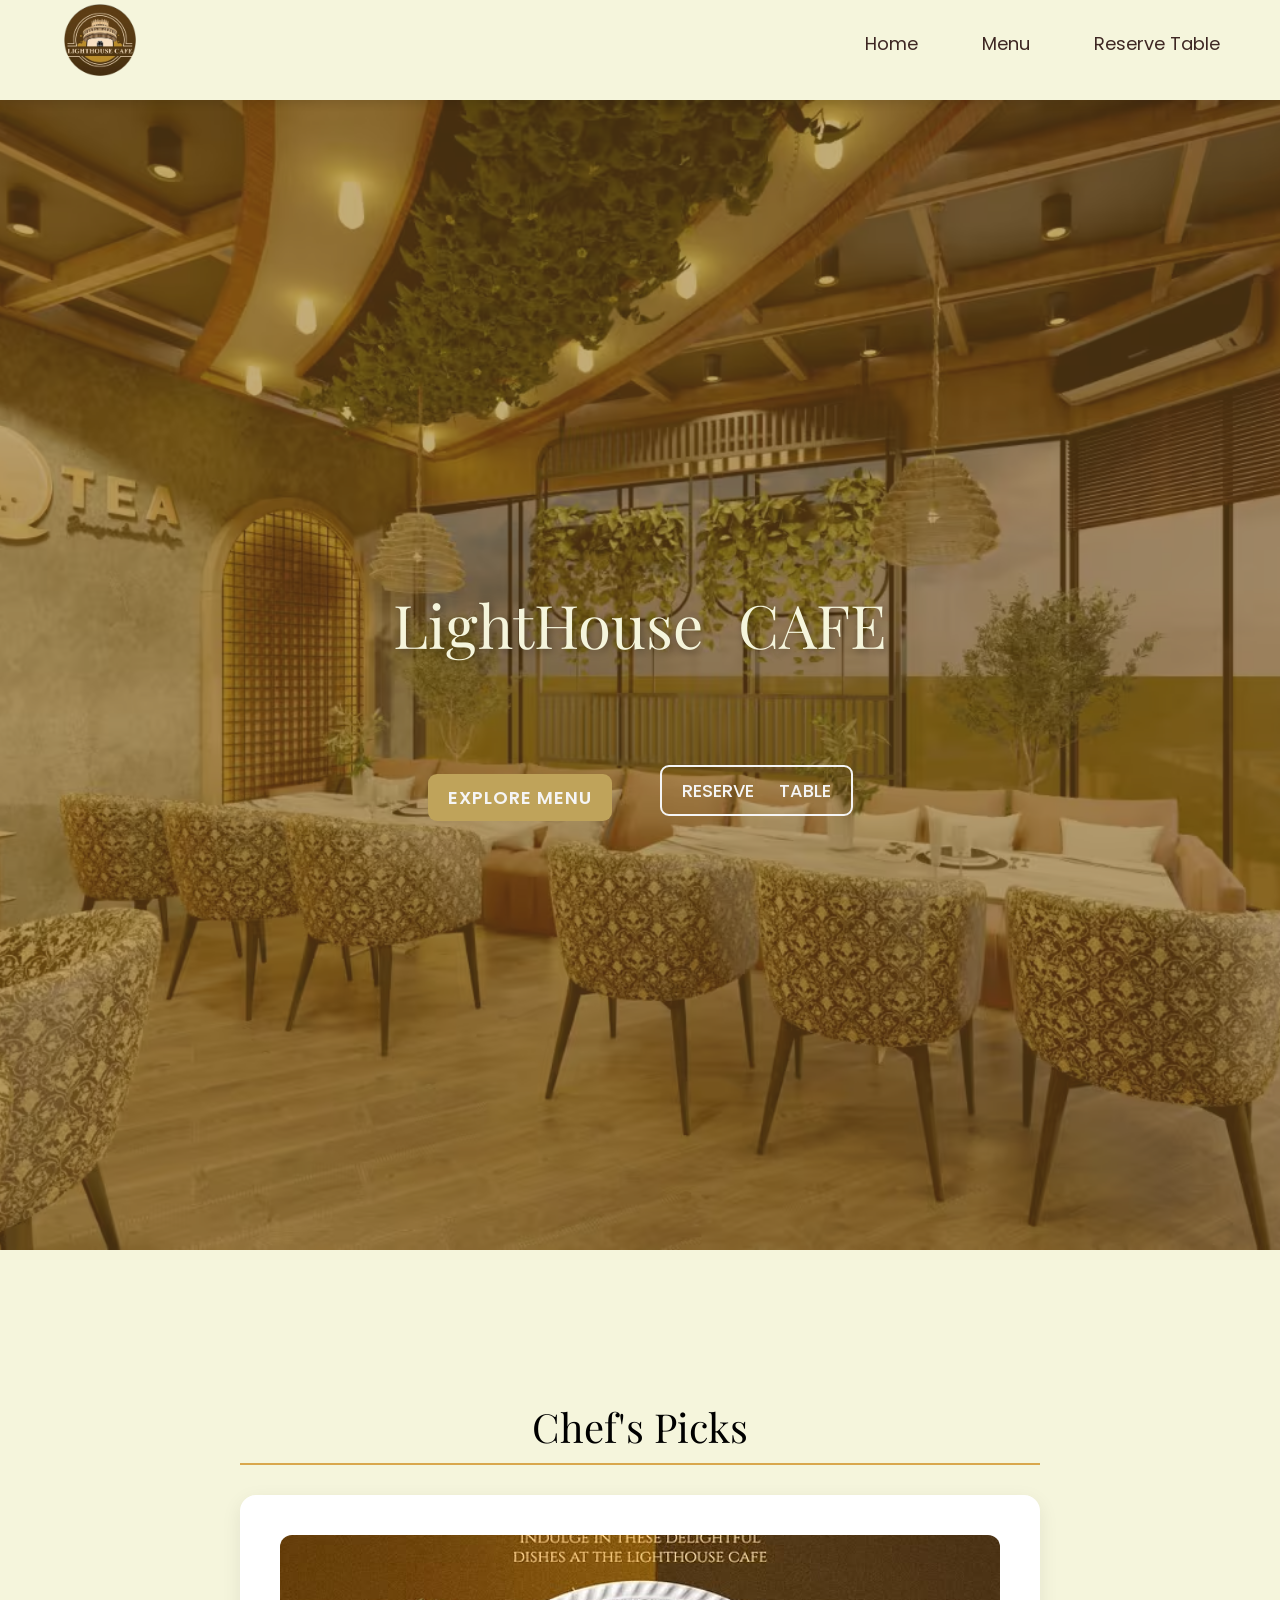
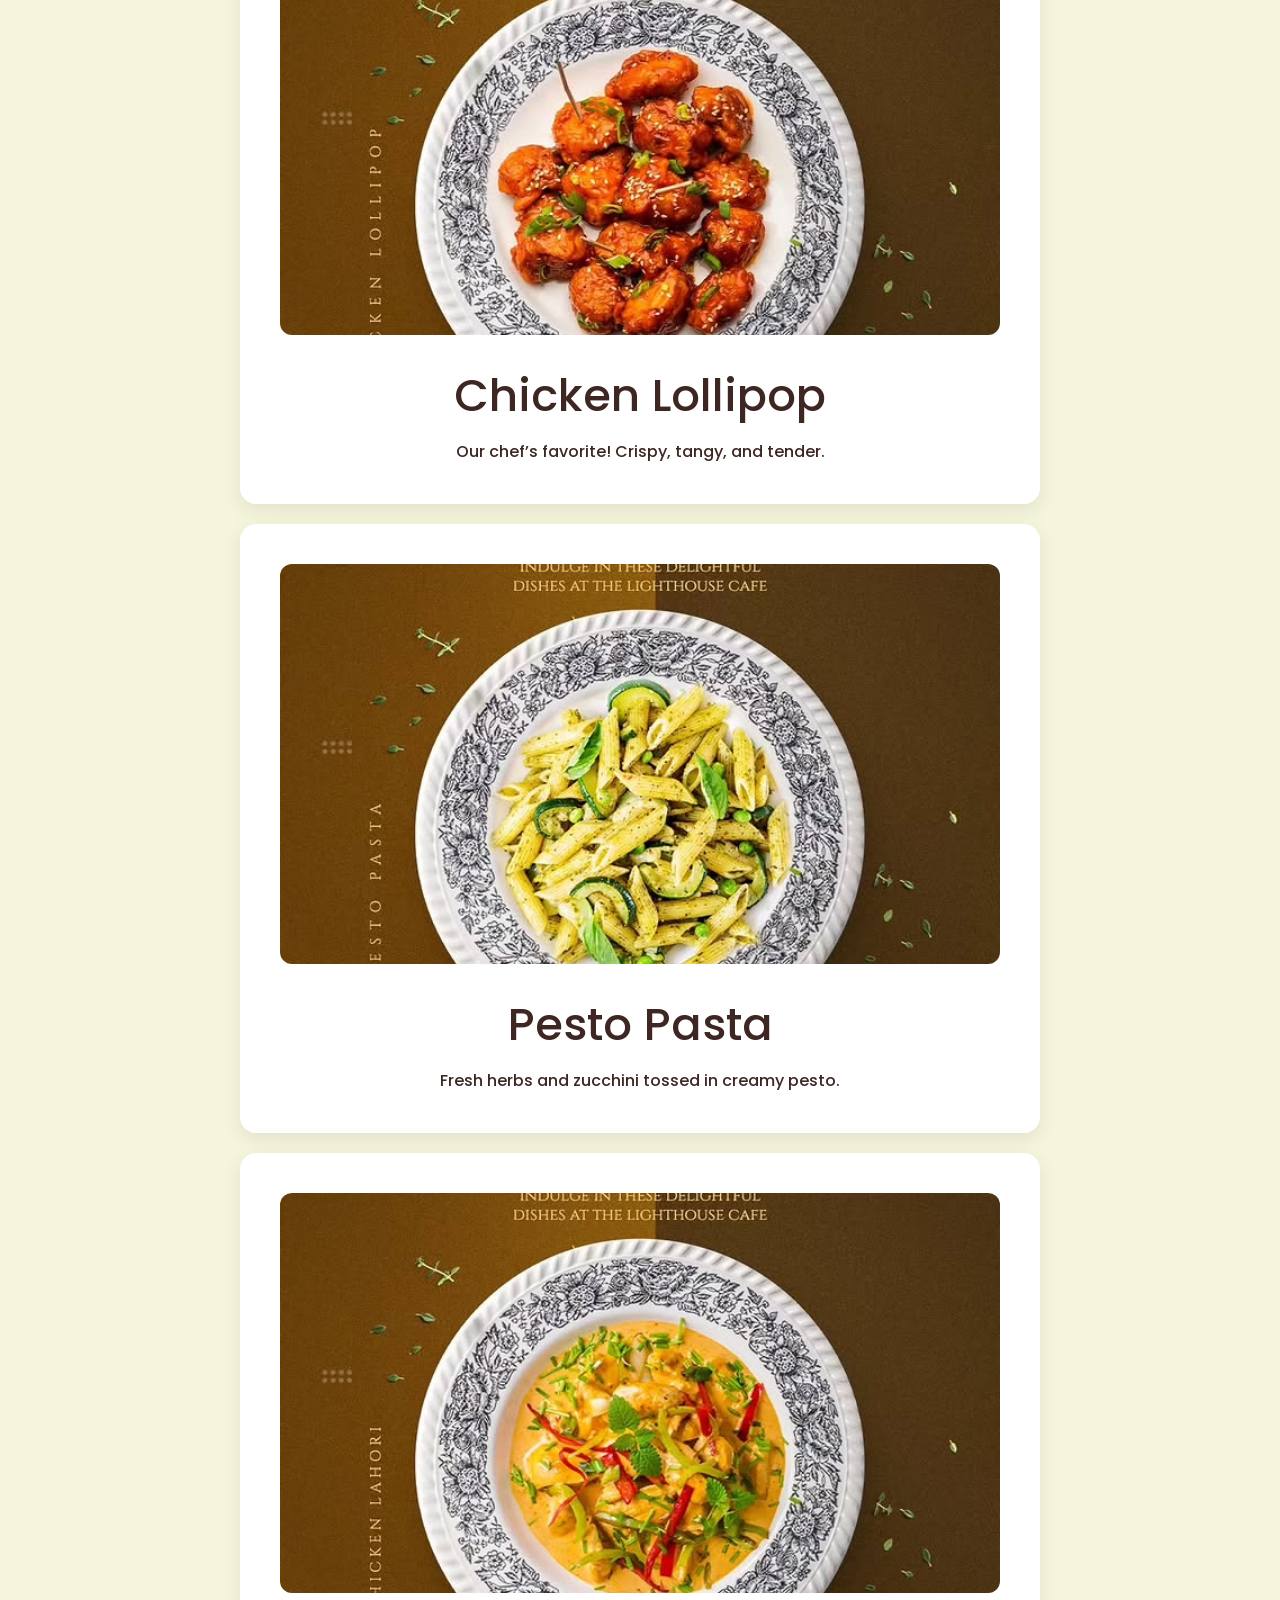
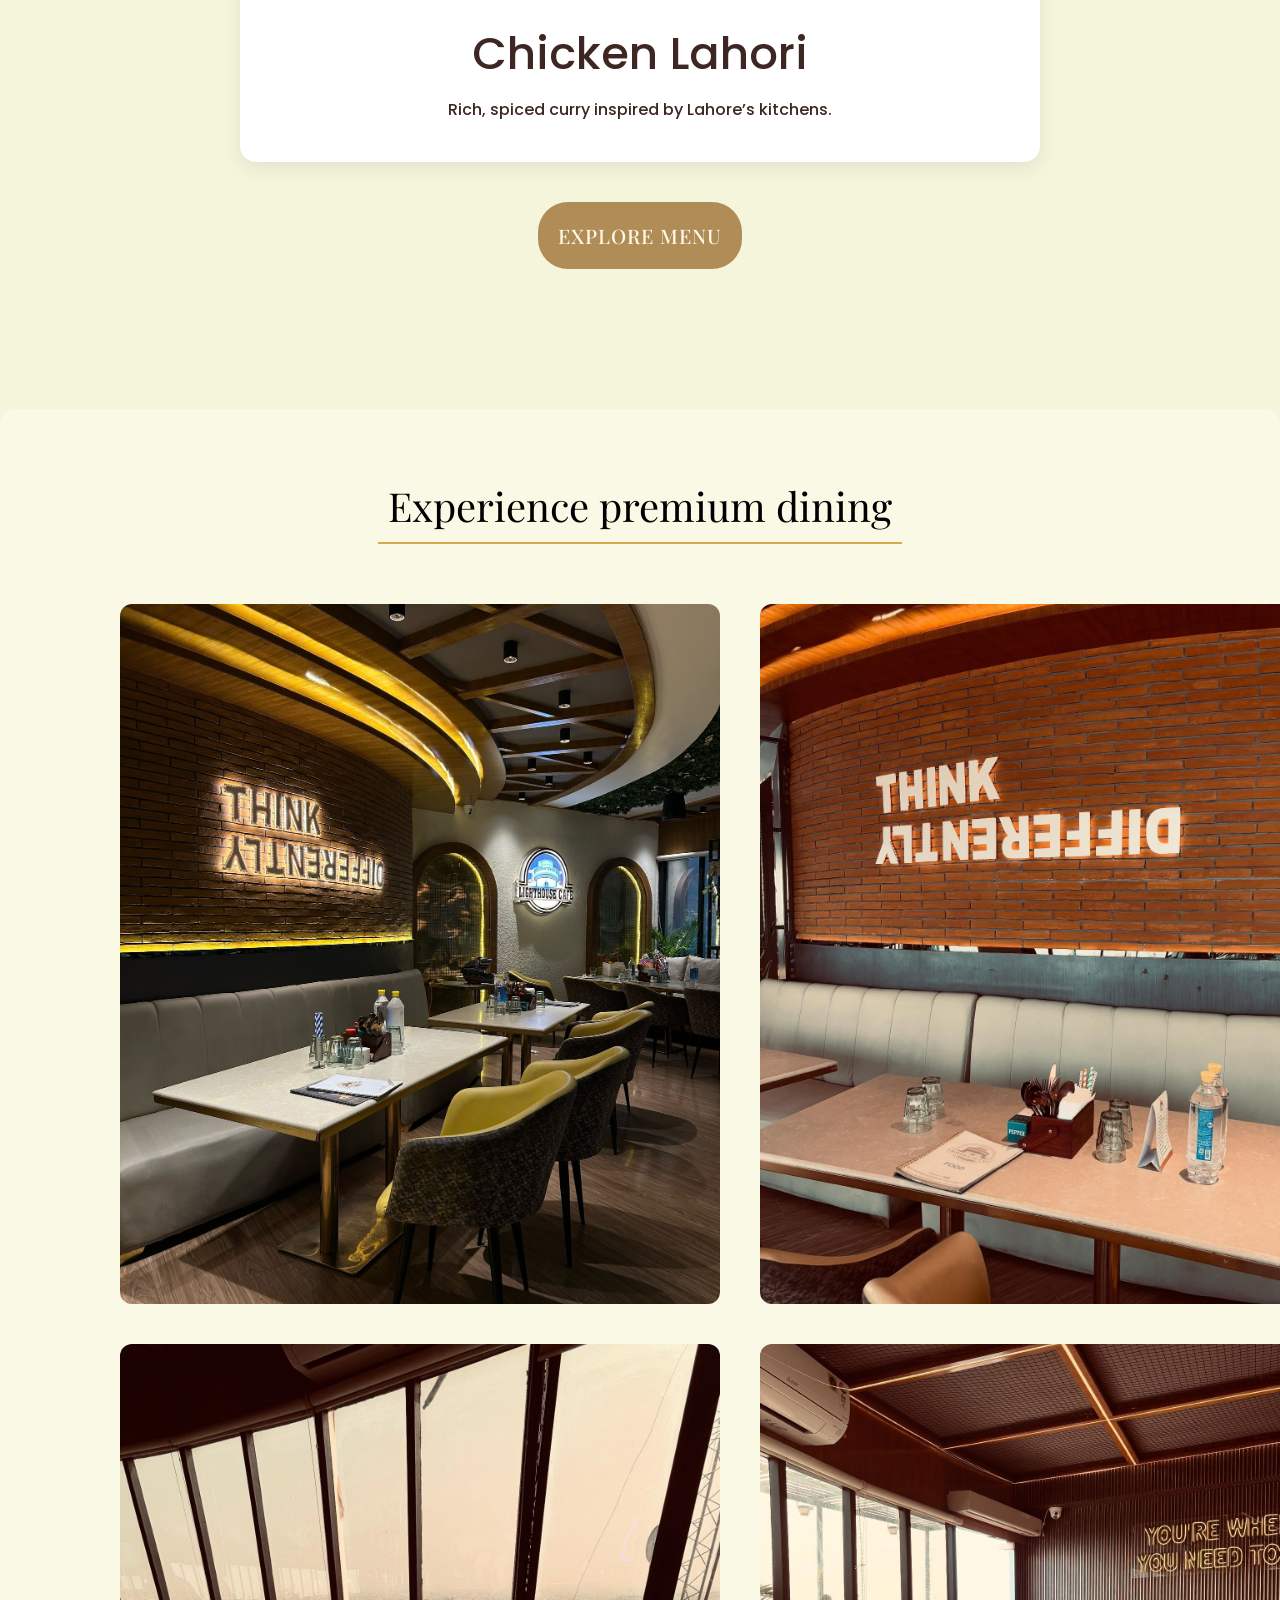
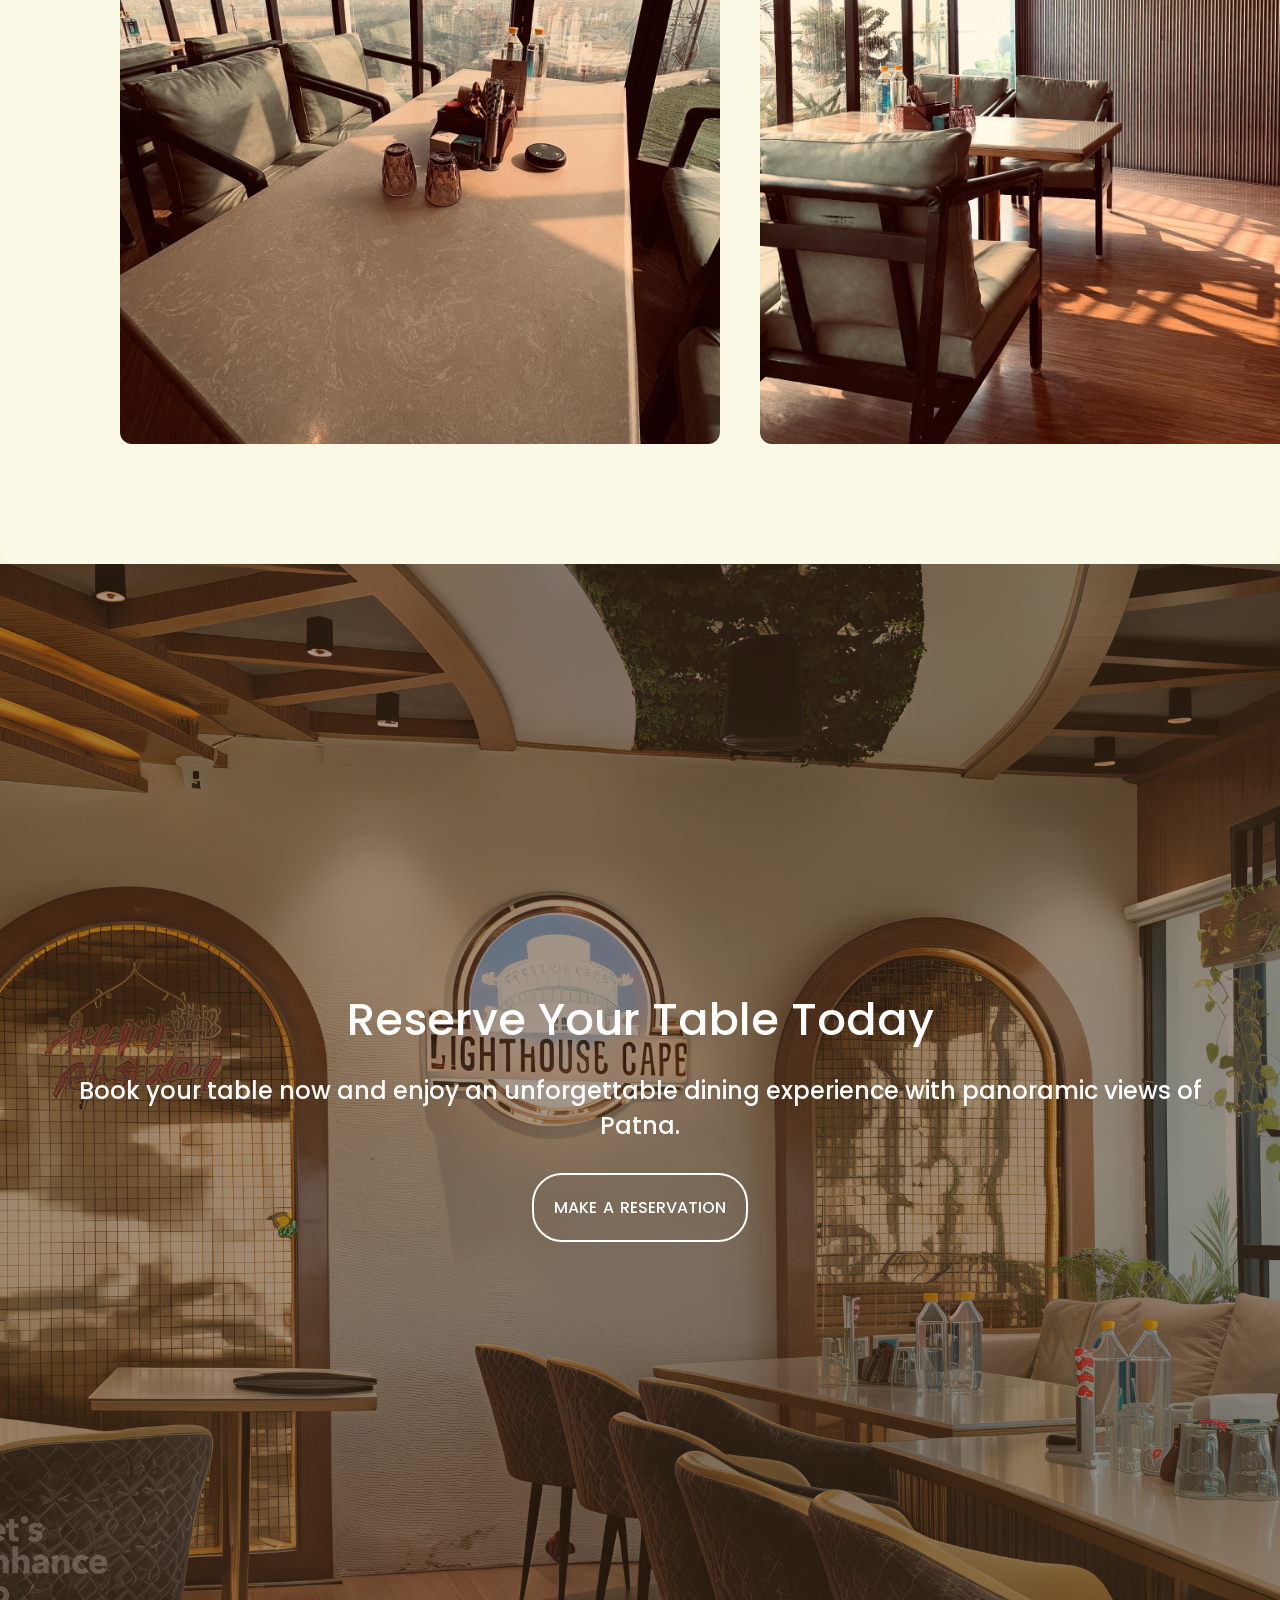
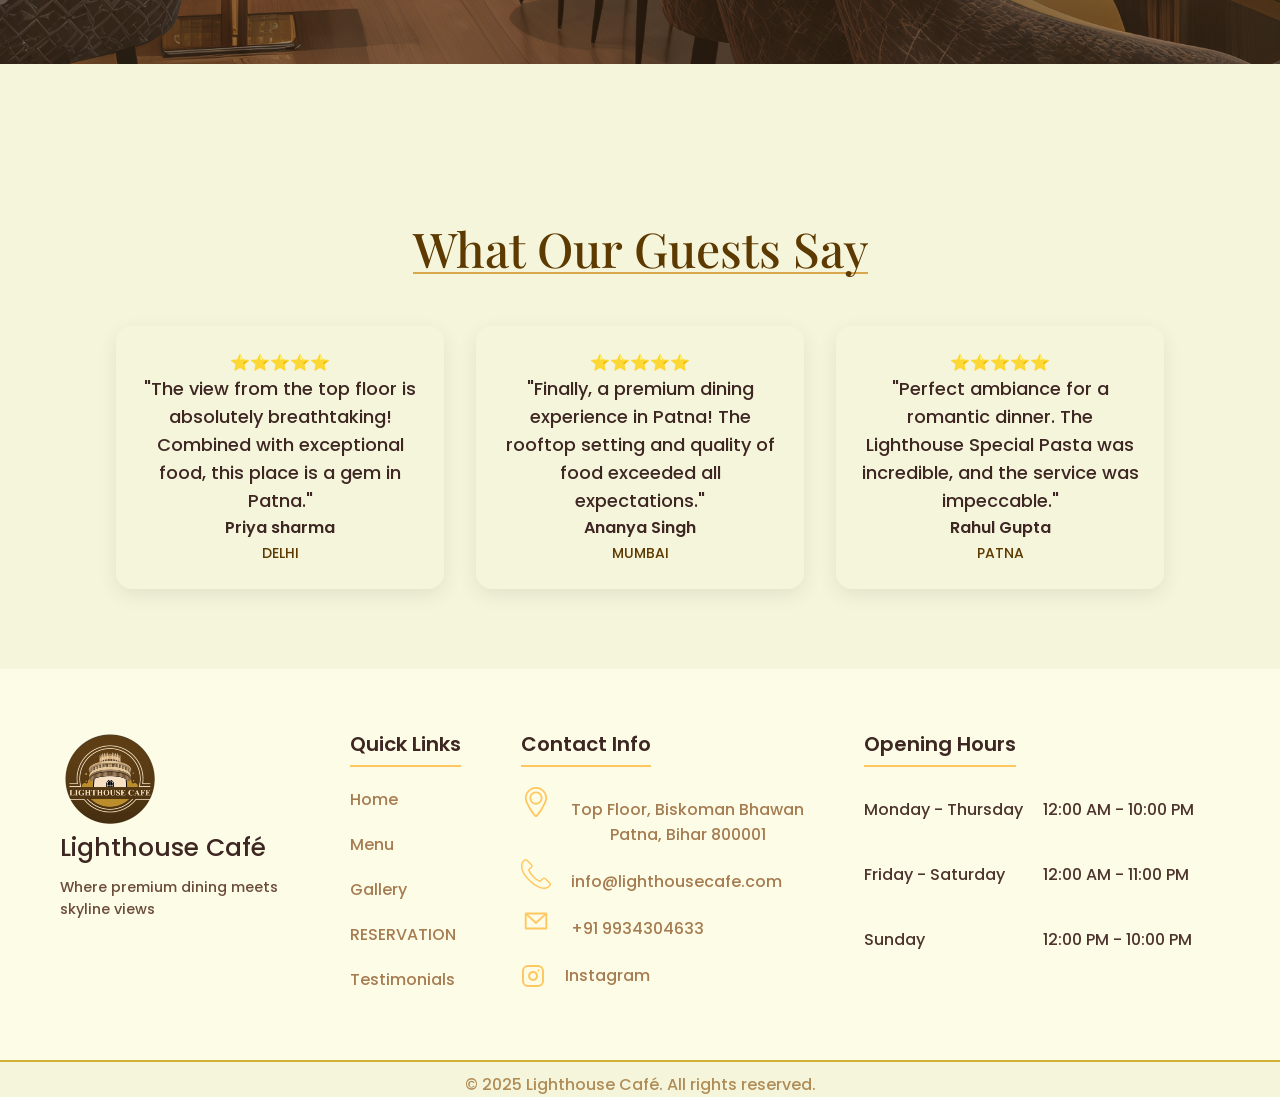
==== commit 8fc70c84: "finally fixed" ====
--- a/index.html
+++ b/index.html
@@ -1,278 +1,267 @@
 <!DOCTYPE html>
 <html lang="en">
-
 <head>
     <meta name="google-site-verification" content="X7qGhttrq_wvxTCGKwSbJYPezhWU_qXD-pkn_8OWNIg" />
-        <meta charset="UTF-8">
-            <meta name="viewport" content="width=device-width, initial-scale=1.0">
-                <title>LightHouse CAFE</title>
-                    <link rel="preconnect" href="https://fonts.googleapis.com">
-                        <link rel="preconnect" href="https://fonts.gstatic.com" crossorigin>
-                            <link
-                                    href="https://fonts.googleapis.com/css2?family=Playfair+Display:ital,wght@0,400..900;1,400..900&family=Poppins:ital,wght@0,100;0, 200;0,300;0,400;0,500;0,600;0,700;0,800;0,900;1,100;1,200;1,300;1,400;1, 500;1,600;1,700;1,800;1,900&display=swap"
-                                            rel="stylesheet">
-                                                <link rel="stylesheet" href="root/base.css">
-                                                    <!-- Standard favicon -->
-                                                        <link rel="icon" type="image/x-icon" href="assets/Icons/favicon.ico" />
-                                                        
-                                                            <!-- PNG favicons -->
-                                                                <link rel="icon" type="image/png" sizes="32x32" href="assets/Icons/favicon-32x32.png" />
-                                                                    <link rel="icon" type="image/png" sizes="16x16" href="assets/Icons/favicon-16x16.png" />
-                                                                    
-                                                                        <!-- Apple Touch Icon (for iOS home screen) -->
-                                                                            <link rel="apple-touch-icon" sizes="180x180" href="assets/Icons/apple-touch-icon.png" />
-                                                                            
-                                                                                <!-- Android Chrome icons -->
-                                                                                    <link rel="icon" type="image/png" sizes="192x192" href="assets/Icons/android-chrome-192x192.png" />
-                                                                                        <link rel="icon" type="image/png" sizes="512x512" href="assets/Icons/android-chrome-512x512.png" />
-                                                                                        
-                                                                                            <!-- Manifest (optional, for PWA support) -->
-                                                                                                <link rel="manifest" href="assets/Icons/site.webmanifest" />
-                                                                                                
-                                                                                                </head>
-                                                                                                
-                                                                                                <body>
-                                                                                                    <header>
-                                                                                                            <nav>
-                                                                                                                        <div class="logo">
-                                                                                                                                        <img width="100px" src="assets/logo_light_housse.jpg" alt="#">
-                                                                                                                                                    </div>
-                                                                                                                                                    
-                                                                                                                                                                <div class="linksnav">
-                                                                                                                                                                                <ul class="ul-links">
-                                                                                                                                                                                                    <li><a href="#">Home</a></li>
-                                                                                                                                                                                                                        <li><a href="Full_Menu.html">Menu</a></li>
-                                                                                                                                                                                                                                            <li><a href="#">Contact</a></li>
-                                                                                                                                                                                                                                                                <li class="hide-link"><a href="tel:+919934304633">Reserve Table</a></li>
-                                                                                                                                                                                                                                                                                </ul>
-                                                                                                                                                                                                                                                                                            </div>
-                                                                                                                                                                                                                                                                                                    </nav>
-                                                                                                                                                                                                                                                                                                        </header>
-                                                                                                                                                                                                                                                                                                        
-                                                                                                                                                                                                                                                                                                            <section class="hero">
-                                                                                                                                                                                                                                                                                                            
-                                                                                                                                                                                                                                                                                                                    <div class="fill">
-                                                                                                                                                                                                                                                                                                                    
-                                                                                                                                                                                                                                                                                                                            </div>
-                                                                                                                                                                                                                                                                                                                            
-                                                                                                                                                                                                                                                                                                                                    <div class="herotext">
-                                                                                                                                                                                                                                                                                                                                                <h1>LightHouse CAFE</h1>
-                                                                                                                                                                                                                                                                                                                                                            <div class="herobuttons">
-                                                                                                                                                                                                                                                                                                                                                                            <a href="Full_Menu.html">
-                                                                                                                                                                                                                                                                                                                                                                                                <button class="Hero-left" aria-label="EXPLORE MENU">EXPLORE MENU</button>
-                                                                                                                                                                                                                                                                                                                                                                                                                </a>
-                                                                                                                                                                                                                                                                                                                                                                                                                
-                                                                                                                                                                                                                                                                                                                                                                                                                
-                                                                                                                                                                                                                                                                                                                                                                                                                                <a class="Hero-Right" href="tel:+919934304633" aria-label="RESERVE TABLE">RESERVE TABLE</a>
-                                                                                                                                                                                                                                                                                                                                                                                                                                
-                                                                                                                                                                                                                                                                                                                                                                                                                                            </div>
-                                                                                                                                                                                                                                                                                                                                                                                                                                                    </div>
-                                                                                                                                                                                                                                                                                                                                                                                                                                                    
-                                                                                                                                                                                                                                                                                                                                                                                                                                                    
-                                                                                                                                                                                                                                                                                                                                                                                                                                                        </section>
-                                                                                                                                                                                                                                                                                                                                                                                                                                                        
-                                                                                                                                                                                                                                                                                                                                                                                                                                                            <section class="Menu">
-                                                                                                                                                                                                                                                                                                                                                                                                                                                            
-                                                                                                                                                                                                                                                                                                                                                                                                                                                                    <h2>Chef's Picks</h2>
-                                                                                                                                                                                                                                                                                                                                                                                                                                                                    
-                                                                                                                                                                                                                                                                                                                                                                                                                                                                            <div class="dish-card">
-                                                                                                                                                                                                                                                                                                                                                                                                                                                                                        <img src="assets/MENU/Mimage3.jpeg" alt="">
-                                                                                                                                                                                                                                                                                                                                                                                                                                                                                                    <h3>Chicken Lollipop</h3>
-                                                                                                                                                                                                                                                                                                                                                                                                                                                                                                                <p>Our chef’s favorite! Crispy, tangy, and tender.</p>
-                                                                                                                                                                                                                                                                                                                                                                                                                                                                                                                        </div>
-                                                                                                                                                                                                                                                                                                                                                                                                                                                                                                                                <div class="dish-card">
-                                                                                                                                                                                                                                                                                                                                                                                                                                                                                                                                            <img src="assets/MENU/Mimage2.jpeg" alt="">
-                                                                                                                                                                                                                                                                                                                                                                                                                                                                                                                                                        <h3>Pesto Pasta</h3>
-                                                                                                                                                                                                                                                                                                                                                                                                                                                                                                                                                                    <p>Fresh herbs and zucchini tossed in creamy pesto.</p>
-                                                                                                                                                                                                                                                                                                                                                                                                                                                                                                                                                                            </div>
-                                                                                                                                                                                                                                                                                                                                                                                                                                                                                                                                                                                    <div class="dish-card">
-                                                                                                                                                                                                                                                                                                                                                                                                                                                                                                                                                                                                <img src="assets/MENU/Mimage1.jpeg" alt="">
-                                                                                                                                                                                                                                                                                                                                                                                                                                                                                                                                                                                                            <h3>Chicken Lahori</h3>
-                                                                                                                                                                                                                                                                                                                                                                                                                                                                                                                                                                                                                        <p>Rich, spiced curry inspired by Lahore’s kitchens.</p>
-                                                                                                                                                                                                                                                                                                                                                                                                                                                                                                                                                                                                                                </div>
-                                                                                                                                                                                                                                                                                                                                                                                                                                                                                                                                                                                                                                
-                                                                                                                                                                                                                                                                                                                                                                                                                                                                                                                                                                                                                                        <div class="menu-btn">
-                                                                                                                                                                                                                                                                                                                                                                                                                                                                                                                                                                                                                                        
-                                                                                                                                                                                                                                                                                                                                                                                                                                                                                                                                                                                                                                                    <a href="Full_Menu.html">
-                                                                                                                                                                                                                                                                                                                                                                                                                                                                                                                                                                                                                                                                    <button>EXPLORE MENU</button>
-                                                                                                                                                                                                                                                                                                                                                                                                                                                                                                                                                                                                                                                                                </a>
-                                                                                                                                                                                                                                                                                                                                                                                                                                                                                                                                                                                                                                                                                        </div>
-                                                                                                                                                                                                                                                                                                                                                                                                                                                                                                                                                                                                                                                                                        
-                                                                                                                                                                                                                                                                                                                                                                                                                                                                                                                                                                                                                                                                                            </section>
-                                                                                                                                                                                                                                                                                                                                                                                                                                                                                                                                                                                                                                                                                            
-                                                                                                                                                                                                                                                                                                                                                                                                                                                                                                                                                                                                                                                                                                <section class="gallery">
-                                                                                                                                                                                                                                                                                                                                                                                                                                                                                                                                                                                                                                                                                                        <h2>Experience premium dining</h2>
-                                                                                                                                                                                                                                                                                                                                                                                                                                                                                                                                                                                                                                                                                                                <div class="gallery-img">
-                                                                                                                                                                                                                                                                                                                                                                                                                                                                                                                                                                                                                                                                                                                            <img width="600px" src="assets/rooftop/Sinst1.png" alt="">
-                                                                                                                                                                                                                                                                                                                                                                                                                                                                                                                                                                                                                                                                                                                                        <img width="600px" src="assets/rooftop/Sinsta3.png" alt="">
-                                                                                                                                                                                                                                                                                                                                                                                                                                                                                                                                                                                                                                                                                                                                                    <img width="600px" src="assets/rooftop/Sinsta4.png" alt="">
-                                                                                                                                                                                                                                                                                                                                                                                                                                                                                                                                                                                                                                                                                                                                                                <img width="600px" src="assets/rooftop/Sinsta2.png" alt="">
-                                                                                                                                                                                                                                                                                                                                                                                                                                                                                                                                                                                                                                                                                                                                                                        </div>
-                                                                                                                                                                                                                                                                                                                                                                                                                                                                                                                                                                                                                                                                                                                                                                            </section>
-                                                                                                                                                                                                                                                                                                                                                                                                                                                                                                                                                                                                                                                                                                                                                                            
-                                                                                                                                                                                                                                                                                                                                                                                                                                                                                                                                                                                                                                                                                                                                                                                <section class="CTA">
-                                                                                                                                                                                                                                                                                                                                                                                                                                                                                                                                                                                                                                                                                                                                                                                        <div class="CTA-fill">
-                                                                                                                                                                                                                                                                                                                                                                                                                                                                                                                                                                                                                                                                                                                                                                                                </div>
-                                                                                                                                                                                                                                                                                                                                                                                                                                                                                                                                                                                                                                                                                                                                                                                                        <div class="CTA-text">
-                                                                                                                                                                                                                                                                                                                                                                                                                                                                                                                                                                                                                                                                                                                                                                                                        
-                                                                                                                                                                                                                                                                                                                                                                                                                                                                                                                                                                                                                                                                                                                                                                                                                    <h2>Reserve Your Table Today</h2>
-                                                                                                                                                                                                                                                                                                                                                                                                                                                                                                                                                                                                                                                                                                                                                                                                                                <p>Book your table now and enjoy an unforgettable dining experience with panoramic views of Patna.</p>
-                                                                                                                                                                                                                                                                                                                                                                                                                                                                                                                                                                                                                                                                                                                                                                                                                                
-                                                                                                                                                                                                                                                                                                                                                                                                                                                                                                                                                                                                                                                                                                                                                                                                                                            <a href="tel:+919934304633" class="CTA-btn">MAKE A RESERVATION</a>
-                                                                                                                                                                                                                                                                                                                                                                                                                                                                                                                                                                                                                                                                                                                                                                                                                                            
-                                                                                                                                                                                                                                                                                                                                                                                                                                                                                                                                                                                                                                                                                                                                                                                                                                            
-                                                                                                                                                                                                                                                                                                                                                                                                                                                                                                                                                                                                                                                                                                                                                                                                                                                    </div>
-                                                                                                                                                                                                                                                                                                                                                                                                                                                                                                                                                                                                                                                                                                                                                                                                                                                            </div>
-                                                                                                                                                                                                                                                                                                                                                                                                                                                                                                                                                                                                                                                                                                                                                                                                                                                            
-                                                                                                                                                                                                                                                                                                                                                                                                                                                                                                                                                                                                                                                                                                                                                                                                                                                                </section>
-                                                                                                                                                                                                                                                                                                                                                                                                                                                                                                                                                                                                                                                                                                                                                                                                                                                                
-                                                                                                                                                                                                                                                                                                                                                                                                                                                                                                                                                                                                                                                                                                                                                                                                                                                                
-                                                                                                                                                                                                                                                                                                                                                                                                                                                                                                                                                                                                                                                                                                                                                                                                                                                                    <section class="testimonials">
-                                                                                                                                                                                                                                                                                                                                                                                                                                                                                                                                                                                                                                                                                                                                                                                                                                                                    
-                                                                                                                                                                                                                                                                                                                                                                                                                                                                                                                                                                                                                                                                                                                                                                                                                                                                            <h2>What Our Guests Say</h2>
-                                                                                                                                                                                                                                                                                                                                                                                                                                                                                                                                                                                                                                                                                                                                                                                                                                                                                    <div class="review-cards">
-                                                                                                                                                                                                                                                                                                                                                                                                                                                                                                                                                                                                                                                                                                                                                                                                                                                                                    
-                                                                                                                                                                                                                                                                                                                                                                                                                                                                                                                                                                                                                                                                                                                                                                                                                                                                                                <div class="review">
-                                                                                                                                                                                                                                                                                                                                                                                                                                                                                                                                                                                                                                                                                                                                                                                                                                                                                                                ⭐⭐⭐⭐⭐
-                                                                                                                                                                                                                                                                                                                                                                                                                                                                                                                                                                                                                                                                                                                                                                                                                                                                                                                                <p>"The view from the top floor is absolutely breathtaking! Combined with exceptional food, this place
-                                                                                                                                                                                                                                                                                                                                                                                                                                                                                                                                                                                                                                                                                                                                                                                                                                                                                                                                                    is a gem in Patna."</p>
-                                                                                                                                                                                                                                                                                                                                                                                                                                                                                                                                                                                                                                                                                                                                                                                                                                                                                                                                                                    <!-- <img src="assets/testimonials/" alt="feamle pic"> -->
-                                                                                                                                                                                                                                                                                                                                                                                                                                                                                                                                                                                                                                                                                                                                                                                                                                                                                                                                                                                    <h4>Priya sharma</h4>
-                                                                                                                                                                                                                                                                                                                                                                                                                                                                                                                                                                                                                                                                                                                                                                                                                                                                                                                                                                                                    <span>DELHI</span>
-                                                                                                                                                                                                                                                                                                                                                                                                                                                                                                                                                                                                                                                                                                                                                                                                                                                                                                                                                                                                                </div>
-                                                                                                                                                                                                                                                                                                                                                                                                                                                                                                                                                                                                                                                                                                                                                                                                                                                                                                                                                                                                                            <div class="review">
-                                                                                                                                                                                                                                                                                                                                                                                                                                                                                                                                                                                                                                                                                                                                                                                                                                                                                                                                                                                                                                            ⭐⭐⭐⭐⭐
-                                                                                                                                                                                                                                                                                                                                                                                                                                                                                                                                                                                                                                                                                                                                                                                                                                                                                                                                                                                                                                                            <p>"Finally, a premium dining experience in Patna! The rooftop setting and quality of food exceeded all
-                                                                                                                                                                                                                                                                                                                                                                                                                                                                                                                                                                                                                                                                                                                                                                                                                                                                                                                                                                                                                                                                                expectations."</p>
-                                                                                                                                                                                                                                                                                                                                                                                                                                                                                                                                                                                                                                                                                                                                                                                                                                                                                                                                                                                                                                                                                                <!-- <img src="assets/testimonials/1a215423-3cb5-4cd5-9442-dfc539d60736.jpeg" alt="doggypic"> -->
-                                                                                                                                                                                                                                                                                                                                                                                                                                                                                                                                                                                                                                                                                                                                                                                                                                                                                                                                                                                                                                                                                                                <h4>Ananya Singh</h4>
-                                                                                                                                                                                                                                                                                                                                                                                                                                                                                                                                                                                                                                                                                                                                                                                                                                                                                                                                                                                                                                                                                                                                <span>MUMBAI</span>
-                                                                                                                                                                                                                                                                                                                                                                                                                                                                                                                                                                                                                                                                                                                                                                                                                                                                                                                                                                                                                                                                                                                                            </div>
-                                                                                                                                                                                                                                                                                                                                                                                                                                                                                                                                                                                                                                                                                                                                                                                                                                                                                                                                                                                                                                                                                                                                                        <div class="review">
-                                                                                                                                                                                                                                                                                                                                                                                                                                                                                                                                                                                                                                                                                                                                                                                                                                                                                                                                                                                                                                                                                                                                                                        ⭐⭐⭐⭐⭐
-                                                                                                                                                                                                                                                                                                                                                                                                                                                                                                                                                                                                                                                                                                                                                                                                                                                                                                                                                                                                                                                                                                                                                                                        <p>"Perfect ambiance for a romantic dinner. The Lighthouse Special Pasta was incredible, and the service
-                                                                                                                                                                                                                                                                                                                                                                                                                                                                                                                                                                                                                                                                                                                                                                                                                                                                                                                                                                                                                                                                                                                                                                                                            was impeccable."</p>
-                                                                                                                                                                                                                                                                                                                                                                                                                                                                                                                                                                                                                                                                                                                                                                                                                                                                                                                                                                                                                                                                                                                                                                                                                            <!-- <img src="assets/testimonials/Leonardo_Phoenix_10_Portrait_of_astylishIndianmanin_his_late_2_0.jpg" alt="Man pic"> -->
-                                                                                                                                                                                                                                                                                                                                                                                                                                                                                                                                                                                                                                                                                                                                                                                                                                                                                                                                                                                                                                                                                                                                                                                                                                            <h4>Rahul Gupta</h4>
-                                                                                                                                                                                                                                                                                                                                                                                                                                                                                                                                                                                                                                                                                                                                                                                                                                                                                                                                                                                                                                                                                                                                                                                                                                                            <span>PATNA </span>
-                                                                                                                                                                                                                                                                                                                                                                                                                                                                                                                                                                                                                                                                                                                                                                                                                                                                                                                                                                                                                                                                                                                                                                                                                                                                        </div>
-                                                                                                                                                                                                                                                                                                                                                                                                                                                                                                                                                                                                                                                                                                                                                                                                                                                                                                                                                                                                                                                                                                                                                                                                                                                                                </div>
-                                                                                                                                                                                                                                                                                                                                                                                                                                                                                                                                                                                                                                                                                                                                                                                                                                                                                                                                                                                                                                                                                                                                                                                                                                                                                
-                                                                                                                                                                                                                                                                                                                                                                                                                                                                                                                                                                                                                                                                                                                                                                                                                                                                                                                                                                                                                                                                                                                                                                                                                                                                                    </section>
-                                                                                                                                                                                                                                                                                                                                                                                                                                                                                                                                                                                                                                                                                                                                                                                                                                                                                                                                                                                                                                                                                                                                                                                                                                                                                    
-                                                                                                                                                                                                                                                                                                                                                                                                                                                                                                                                                                                                                                                                                                                                                                                                                                                                                                                                                                                                                                                                                                                                                                                                                                                                                        <footer>
-                                                                                                                                                                                                                                                                                                                                                                                                                                                                                                                                                                                                                                                                                                                                                                                                                                                                                                                                                                                                                                                                                                                                                                                                                                                                                                <div class="footer-logo">
-                                                                                                                                                                                                                                                                                                                                                                                                                                                                                                                                                                                                                                                                                                                                                                                                                                                                                                                                                                                                                                                                                                                                                                                                                                                                                                            <div class="footer-head">
-                                                                                                                                                                                                                                                                                                                                                                                                                                                                                                                                                                                                                                                                                                                                                                                                                                                                                                                                                                                                                                                                                                                                                                                                                                                                                                            
-                                                                                                                                                                                                                                                                                                                                                                                                                                                                                                                                                                                                                                                                                                                                                                                                                                                                                                                                                                                                                                                                                                                                                                                                                                                                                                                            <img src="assets/logo_light_housse.jpg" alt="">
-                                                                                                                                                                                                                                                                                                                                                                                                                                                                                                                                                                                                                                                                                                                                                                                                                                                                                                                                                                                                                                                                                                                                                                                                                                                                                                                            
-                                                                                                                                                                                                                                                                                                                                                                                                                                                                                                                                                                                                                                                                                                                                                                                                                                                                                                                                                                                                                                                                                                                                                                                                                                                                                                                                            <h2>Lighthouse Café</h2>
-                                                                                                                                                                                                                                                                                                                                                                                                                                                                                                                                                                                                                                                                                                                                                                                                                                                                                                                                                                                                                                                                                                                                                                                                                                                                                                                                                            <p>Where premium dining meets skyline views</p>
-                                                                                                                                                                                                                                                                                                                                                                                                                                                                                                                                                                                                                                                                                                                                                                                                                                                                                                                                                                                                                                                                                                                                                                                                                                                                                                                                                            
-                                                                                                                                                                                                                                                                                                                                                                                                                                                                                                                                                                                                                                                                                                                                                                                                                                                                                                                                                                                                                                                                                                                                                                                                                                                                                                                                                                        </div>
-                                                                                                                                                                                                                                                                                                                                                                                                                                                                                                                                                                                                                                                                                                                                                                                                                                                                                                                                                                                                                                                                                                                                                                                                                                                                                                                                                                        
-                                                                                                                                                                                                                                                                                                                                                                                                                                                                                                                                                                                                                                                                                                                                                                                                                                                                                                                                                                                                                                                                                                                                                                                                                                                                                                                                                                                    <!-- <p>Where premium dining meets skyline views. Experience the perfect blend of exceptional cuisine and breathtaking ambiance.</p> -->
-                                                                                                                                                                                                                                                                                                                                                                                                                                                                                                                                                                                                                                                                                                                                                                                                                                                                                                                                                                                                                                                                                                                                                                                                                                                                                                                                                                                    
-                                                                                                                                                                                                                                                                                                                                                                                                                                                                                                                                                                                                                                                                                                                                                                                                                                                                                                                                                                                                                                                                                                                                                                                                                                                                                                                                                                                            </div>
-                                                                                                                                                                                                                                                                                                                                                                                                                                                                                                                                                                                                                                                                                                                                                                                                                                                                                                                                                                                                                                                                                                                                                                                                                                                                                                                                                                                            
-                                                                                                                                                                                                                                                                                                                                                                                                                                                                                                                                                                                                                                                                                                                                                                                                                                                                                                                                                                                                                                                                                                                                                                                                                                                                                                                                                                                                    <div class="footer-links">
-                                                                                                                                                                                                                                                                                                                                                                                                                                                                                                                                                                                                                                                                                                                                                                                                                                                                                                                                                                                                                                                                                                                                                                                                                                                                                                                                                                                                                <div class="quick-links">
-                                                                                                                                                                                                                                                                                                                                                                                                                                                                                                                                                                                                                                                                                                                                                                                                                                                                                                                                                                                                                                                                                                                                                                                                                                                                                                                                                                                                                                <span>
-                                                                                                                                                                                                                                                                                                                                                                                                                                                                                                                                                                                                                                                                                                                                                                                                                                                                                                                                                                                                                                                                                                                                                                                                                                                                                                                                                                                                                                                    <h3>Quick Links</h3>
-                                                                                                                                                                                                                                                                                                                                                                                                                                                                                                                                                                                                                                                                                                                                                                                                                                                                                                                                                                                                                                                                                                                                                                                                                                                                                                                                                                                                                                                                    </span>
-                                                                                                                                                                                                                                                                                                                                                                                                                                                                                                                                                                                                                                                                                                                                                                                                                                                                                                                                                                                                                                                                                                                                                                                                                                                                                                                                                                                                                                                                                    <ul>
-                                                                                                                                                                                                                                                                                                                                                                                                                                                                                                                                                                                                                                                                                                                                                                                                                                                                                                                                                                                                                                                                                                                                                                                                                                                                                                                                                                                                                                                                                                        <li><a href="#">Home</a></li>
-                                                                                                                                                                                                                                                                                                                                                                                                                                                                                                                                                                                                                                                                                                                                                                                                                                                                                                                                                                                                                                                                                                                                                                                                                                                                                                                                                                                                                                                                                                                            <li><a href="#">Menu</a></li>
-                                                                                                                                                                                                                                                                                                                                                                                                                                                                                                                                                                                                                                                                                                                                                                                                                                                                                                                                                                                                                                                                                                                                                                                                                                                                                                                                                                                                                                                                                                                                                <li><a href="#">Gallery</a></li>
-                                                                                                                                                                                                                                                                                                                                                                                                                                                                                                                                                                                                                                                                                                                                                                                                                                                                                                                                                                                                                                                                                                                                                                                                                                                                                                                                                                                                                                                                                                                                                                    <li><a href="#">RESERVATION</a></li>
-                                                                                                                                                                                                                                                                                                                                                                                                                                                                                                                                                                                                                                                                                                                                                                                                                                                                                                                                                                                                                                                                                                                                                                                                                                                                                                                                                                                                                                                                                                                                                                                        <li><a href="#">Testimonials</a></li>
-                                                                                                                                                                                                                                                                                                                                                                                                                                                                                                                                                                                                                                                                                                                                                                                                                                                                                                                                                                                                                                                                                                                                                                                                                                                                                                                                                                                                                                                                                                                                                                                                        </ul>
-                                                                                                                                                                                                                                                                                                                                                                                                                                                                                                                                                                                                                                                                                                                                                                                                                                                                                                                                                                                                                                                                                                                                                                                                                                                                                                                                                                                                                                                                                                                                                                                                                    </div>
-                                                                                                                                                                                                                                                                                                                                                                                                                                                                                                                                                                                                                                                                                                                                                                                                                                                                                                                                                                                                                                                                                                                                                                                                                                                                                                                                                                                                                                                                                                                                                                                                                    
-                                                                                                                                                                                                                                                                                                                                                                                                                                                                                                                                                                                                                                                                                                                                                                                                                                                                                                                                                                                                                                                                                                                                                                                                                                                                                                                                                                                                                                                                                                                                                                                                                                <div class="contact-info">
-                                                                                                                                                                                                                                                                                                                                                                                                                                                                                                                                                                                                                                                                                                                                                                                                                                                                                                                                                                                                                                                                                                                                                                                                                                                                                                                                                                                                                                                                                                                                                                                                                                                <h3>Contact Info</h3>
-                                                                                                                                                                                                                                                                                                                                                                                                                                                                                                                                                                                                                                                                                                                                                                                                                                                                                                                                                                                                                                                                                                                                                                                                                                                                                                                                                                                                                                                                                                                                                                                                                                                
-                                                                                                                                                                                                                                                                                                                                                                                                                                                                                                                                                                                                                                                                                                                                                                                                                                                                                                                                                                                                                                                                                                                                                                                                                                                                                                                                                                                                                                                                                                                                                                                                                                                                <!-- Location -->
-                                                                                                                                                                                                                                                                                                                                                                                                                                                                                                                                                                                                                                                                                                                                                                                                                                                                                                                                                                                                                                                                                                                                                                                                                                                                                                                                                                                                                                                                                                                                                                                                                                                                                <div class="footer-location">
-                                                                                                                                                                                                                                                                                                                                                                                                                                                                                                                                                                                                                                                                                                                                                                                                                                                                                                                                                                                                                                                                                                                                                                                                                                                                                                                                                                                                                                                                                                                                                                                                                                                                                                    <img src="assets/location-point-svgrepo-com (1).svg" alt="Location icon">
-                                                                                                                                                                                                                                                                                                                                                                                                                                                                                                                                                                                                                                                                                                                                                                                                                                                                                                                                                                                                                                                                                                                                                                                                                                                                                                                                                                                                                                                                                                                                                                                                                                                                                                                        <p>
-                                                                                                                                                                                                                                                                                                                                                                                                                                                                                                                                                                                                                                                                                                                                                                                                                                                                                                                                                                                                                                                                                                                                                                                                                                                                                                                                                                                                                                                                                                                                                                                                                                                                                                                                                <a href="https://maps.app.goo.gl/7xQeeTmAv3ZVabUC8" target="_blank" rel="noopener noreferrer">
-                                                                                                                                                                                                                                                                                                                                                                                                                                                                                                                                                                                                                                                                                                                                                                                                                                                                                                                                                                                                                                                                                                                                                                                                                                                                                                                                                                                                                                                                                                                                                                                                                                                                                                                                                                            Top Floor, Biskoman Bhawan<br>
-                                                                                                                                                                                                                                                                                                                                                                                                                                                                                                                                                                                                                                                                                                                                                                                                                                                                                                                                                                                                                                                                                                                                                                                                                                                                                                                                                                                                                                                                                                                                                                                                                                                                                                                                                                                                        Patna, Bihar 800001
-                                                                                                                                                                                                                                                                                                                                                                                                                                                                                                                                                                                                                                                                                                                                                                                                                                                                                                                                                                                                                                                                                                                                                                                                                                                                                                                                                                                                                                                                                                                                                                                                                                                                                                                                                                                                                                </a>
-                                                                                                                                                                                                                                                                                                                                                                                                                                                                                                                                                                                                                                                                                                                                                                                                                                                                                                                                                                                                                                                                                                                                                                                                                                                                                                                                                                                                                                                                                                                                                                                                                                                                                                                                                                                                                                                    </p>
-                                                                                                                                                                                                                                                                                                                                                                                                                                                                                                                                                                                                                                                                                                                                                                                                                                                                                                                                                                                                                                                                                                                                                                                                                                                                                                                                                                                                                                                                                                                                                                                                                                                                                                                                                                                                                                                                    </div>
-                                                                                                                                                                                                                                                                                                                                                                                                                                                                                                                                                                                                                                                                                                                                                                                                                                                                                                                                                                                                                                                                                                                                                                                                                                                                                                                                                                                                                                                                                                                                                                                                                                                                                                                                                                                                                                                                    
-                                                                                                                                                                                                                                                                                                                                                                                                                                                                                                                                                                                                                                                                                                                                                                                                                                                                                                                                                                                                                                                                                                                                                                                                                                                                                                                                                                                                                                                                                                                                                                                                                                                                                                                                                                                                                                                                                    <!-- Email -->
-                                                                                                                                                                                                                                                                                                                                                                                                                                                                                                                                                                                                                                                                                                                                                                                                                                                                                                                                                                                                                                                                                                                                                                                                                                                                                                                                                                                                                                                                                                                                                                                                                                                                                                                                                                                                                                                                                                    <div class="footer-contact">
-                                                                                                                                                                                                                                                                                                                                                                                                                                                                                                                                                                                                                                                                                                                                                                                                                                                                                                                                                                                                                                                                                                                                                                                                                                                                                                                                                                                                                                                                                                                                                                                                                                                                                                                                                                                                                                                                                                                        <img src="assets/phone-call-svgrepo-com.svg" alt="Email icon">
-                                                                                                                                                                                                                                                                                                                                                                                                                                                                                                                                                                                                                                                                                                                                                                                                                                                                                                                                                                                                                                                                                                                                                                                                                                                                                                                                                                                                                                                                                                                                                                                                                                                                                                                                                                                                                                                                                                                                            <p>
-                                                                                                                                                                                                                                                                                                                                                                                                                                                                                                                                                                                                                                                                                                                                                                                                                                                                                                                                                                                                                                                                                                                                                                                                                                                                                                                                                                                                                                                                                                                                                                                                                                                                                                                                                                                                                                                                                                                                                                    <a href="mailto:info@lighthousecafe.com">info@lighthousecafe.com</a>
-                                                                                                                                                                                                                                                                                                                                                                                                                                                                                                                                                                                                                                                                                                                                                                                                                                                                                                                                                                                                                                                                                                                                                                                                                                                                                                                                                                                                                                                                                                                                                                                                                                                                                                                                                                                                                                                                                                                                                                                        </p>
-                                                                                                                                                                                                                                                                                                                                                                                                                                                                                                                                                                                                                                                                                                                                                                                                                                                                                                                                                                                                                                                                                                                                                                                                                                                                                                                                                                                                                                                                                                                                                                                                                                                                                                                                                                                                                                                                                                                                                                                                        </div>
-                                                                                                                                                                                                                                                                                                                                                                                                                                                                                                                                                                                                                                                                                                                                                                                                                                                                                                                                                                                                                                                                                                                                                                                                                                                                                                                                                                                                                                                                                                                                                                                                                                                                                                                                                                                                                                                                                                                                                                                                        
-                                                                                                                                                                                                                                                                                                                                                                                                                                                                                                                                                                                                                                                                                                                                                                                                                                                                                                                                                                                                                                                                                                                                                                                                                                                                                                                                                                                                                                                                                                                                                                                                                                                                                                                                                                                                                                                                                                                                                                                                                        <!-- Phone -->
-                                                                                                                                                                                                                                                                                                                                                                                                                                                                                                                                                                                                                                                                                                                                                                                                                                                                                                                                                                                                                                                                                                                                                                                                                                                                                                                                                                                                                                                                                                                                                                                                                                                                                                                                                                                                                                                                                                                                                                                                                                        <div class="footer-phone">
-                                                                                                                                                                                                                                                                                                                                                                                                                                                                                                                                                                                                                                                                                                                                                                                                                                                                                                                                                                                                                                                                                                                                                                                                                                                                                                                                                                                                                                                                                                                                                                                                                                                                                                                                                                                                                                                                                                                                                                                                                                                            <img src="assets/email-1-svgrepo-com.svg" alt="Phone icon">
-                                                                                                                                                                                                                                                                                                                                                                                                                                                                                                                                                                                                                                                                                                                                                                                                                                                                                                                                                                                                                                                                                                                                                                                                                                                                                                                                                                                                                                                                                                                                                                                                                                                                                                                                                                                                                                                                                                                                                                                                                                                                                <p>
-                                                                                                                                                                                                                                                                                                                                                                                                                                                                                                                                                                                                                                                                                                                                                                                                                                                                                                                                                                                                                                                                                                                                                                                                                                                                                                                                                                                                                                                                                                                                                                                                                                                                                                                                                                                                                                                                                                                                                                                                                                                                                                        <a href="tel:+919934304633">+91 9934304633</a>
-                                                                                                                                                                                                                                                                                                                                                                                                                                                                                                                                                                                                                                                                                                                                                                                                                                                                                                                                                                                                                                                                                                                                                                                                                                                                                                                                                                                                                                                                                                                                                                                                                                                                                                                                                                                                                                                                                                                                                                                                                                                                                                                            </p>
-                                                                                                                                                                                                                                                                                                                                                                                                                                                                                                                                                                                                                                                                                                                                                                                                                                                                                                                                                                                                                                                                                                                                                                                                                                                                                                                                                                                                                                                                                                                                                                                                                                                                                                                                                                                                                                                                                                                                                                                                                                                                                                                                            </div>
-                                                                                                                                                                                                                                                                                                                                                                                                                                                                                                                                                                                                                                                                                                                                                                                                                                                                                                                                                                                                                                                                                                                                                                                                                                                                                                                                                                                                                                                                                                                                                                                                                                                                                                                                                                                                                                                                                                                                                                                                                                                                                                                                            
-                                                                                                                                                                                                                                                                                                                                                                                                                                                                                                                                                                                                                                                                                                                                                                                                                                                                                                                                                                                                                                                                                                                                                                                                                                                                                                                                                                                                                                                                                                                                                                                                                                                                                                                                                                                                                                                                                                                                                                                                                                                                                                                                                            <!-- Instagram -->
-                                                                                                                                                                                                                                                                                                                                                                                                                                                                                                                                                                                                                                                                                                                                                                                                                                                                                                                                                                                                                                                                                                                                                                                                                                                                                                                                                                                                                                                                                                                                                                                                                                                                                                                                                                                                                                                                                                                                                                                                                                                                                                                                                                            <div class="footer-insta insta-fix">
-                                                                                                                                                                                                                                                                                                                                                                                                                                                                                                                                                                                                                                                                                                                                                                                                                                                                                                                                                                                                                                                                                                                                                                                                                                                                                                                                                                                                                                                                                                                                                                                                                                                                                                                                                                                                                                                                                                                                                                                                                                                                                                                                                                                                <svg xmlns="http://www.w3.org/2000/svg" width="24" height="24" viewBox="0 0 24 24" fill="none"
-                                                                                                                                                                                                                                                                                                                                                                                                                                                                                                                                                                                                                                                                                                                                                                                                                                                                                                                                                                                                                                                                                                                                                                                                                                                                                                                                                                                                                                                                                                                                                                                                                                                                                                                                                                                                                                                                                                                                                                                                                                                                                                                                                                                                                        stroke="#ffc75f" stroke-width="2" stroke-linecap="round" stroke-linejoin="round"
-                                                                                                                                                                                                                                                                                                                                                                                                                                                                                                                                                                                                                                                                                                                                                                                                                                                                                                                                                                                                                                                                                                                                                                                                                                                                                                                                                                                                                                                                                                                                                                                                                                                                                                                                                                                                                                                                                                                                                                                                                                                                                                                                                                                                                                                class="lucide lucide-instagram h-6 w-6">
-                                                                                                                                                                                                                                                                                                                                                                                                                                                                                                                                                                                                                                                                                                                                                                                                                                                                                                                                                                                                                                                                                                                                                                                                                                                                                                                                                                                                                                                                                                                                                                                                                                                                                                                                                                                                                                                                                                                                                                                                                                                                                                                                                                                                                                                                        <rect width="20" height="20" x="2" y="2" rx="5" ry="5"></rect>
-                                                                                                                                                                                                                                                                                                                                                                                                                                                                                                                                                                                                                                                                                                                                                                                                                                                                                                                                                                                                                                                                                                                                                                                                                                                                                                                                                                                                                                                                                                                                                                                                                                                                                                                                                                                                                                                                                                                                                                                                                                                                                                                                                                                                                                                                                                <path d="M16 11.37A4 4 0 1 1 12.63 8 4 4 0 0 1 16 11.37z"></path>
-                                                                                                                                                                                                                                                                                                                                                                                                                                                                                                                                                                                                                                                                                                                                                                                                                                                                                                                                                                                                                                                                                                                                                                                                                                                                                                                                                                                                                                                                                                                                                                                                                                                                                                                                                                                                                                                                                                                                                                                                                                                                                                                                                                                                                                                                                                                        <line x1="17.5" x2="17.51" y1="6.5" y2="6.5"></line>
-                                                                                                                                                                                                                                                                                                                                                                                                                                                                                                                                                                                                                                                                                                                                                                                                                                                                                                                                                                                                                                                                                                                                                                                                                                                                                                                                                                                                                                                                                                                                                                                                                                                                                                                                                                                                                                                                                                                                                                                                                                                                                                                                                                                                                                                                                                                                            </svg>
-                                                                                                                                                                                                                                                                                                                                                                                                                                                                                                                                                                                                                                                                                                                                                                                                                                                                                                                                                                                                                                                                                                                                                                                                                                                                                                                                                                                                                                                                                                                                                                                                                                                                                                                                                                                                                                                                                                                                                                                                                                                                                                                                                                                                                                                                                                                                                                <p><a href="https://www.instagram.com/lighthousecafepatna?utm_source=ig_web_button_share_sheet&igsh=ZDNlZDc0MzIxNw=="
-                                                                                                                                                                                                                                                                                                                                                                                                                                                                                                                                                                                                                                                                                                                                                                                                                                                                                                                                                                                                                                                                                                                                                                                                                                                                                                                                                                                                                                                                                                                                                                                                                                                                                                                                                                                                                                                                                                                                                                                                                                                                                                                                                                                                                                                                                                                                                                                            target="_blank" rel="noopener noreferrer">Instagram</a></p>
-                                                                                                                                                                                                                                                                                                                                                                                                                                                                                                                                                                                                                                                                                                                                                                                                                                                                                                                                                                                                                                                                                                                                                                                                                                                                                                                                                                                                                                                                                                                                                                                                                                                                                                                                                                                                                                                                                                                                                                                                                                                                                                                                                                                                                                                                                                                                                                                                            </div>
-                                                                                                                                                                                                                                                                                                                                                                                                                                                                                                                                                                                                                                                                                                                                                                                                                                                                                                                                                                                                                                                                                                                                                                                                                                                                                                                                                                                                                                                                                                                                                                                                                                                                                                                                                                                                                                                                                                                                                                                                                                                                                                                                                                                                                                                                                                                                                                                                                        </div>
-                                                                                                                                                                                                                                                                                                                                                                                                                                                                                                                                                                                                                                                                                                                                                                                                                                                                                                                                                                                                                                                                                                                                                                                                                                                                                                                                                                                                                                                                                                                                                                                                                                                                                                                                                                                                                                                                                                                                                                                                                                                                                                                                                                                                                                                                                                                                                                                                                        
-                                                                                                                                                                                                                                                                                                                                                                                                                                                                                                                                                                                                                                                                                                                                                                                                                                                                                                                                                                                                                                                                                                                                                                                                                                                                                                                                                                                                                                                                                                                                                                                                                                                                                                                                                                                                                                                                                                                                                                                                                                                                                                                                                                                                                                                                                                                                                                                                                                    <div class="footer-Opening-Hours">
-                                                                                                                                                                                                                                                                                                                                                                                                                                                                                                                                                                                                                                                                                                                                                                                                                                                                                                                                                                                                                                                                                                                                                                                                                                                                                                                                                                                                                                                                                                                                                                                                                                                                                                                                                                                                                                                                                                                                                                                                                                                                                                                                                                                                                                                                                                                                                                                                                                                    <span>
-                                                                                                                                                                                                                                                                                                                                                                                                                                                                                                                                                                                                                                                                                                                                                                                                                                                                                                                                                                                                                                                                                                                                                                                                                                                                                                                                                                                                                                                                                                                                                                                                                                                                                                                                                                                                                                                                                                                                                                                                                                                                                                                                                                                                                                                                                                                                                                                                                                                                        <h3>Opening Hours</h3>
-                                                                                                                                                                                                                                                                                                                                                                                                                                                                                                                                                                                                                                                                                                                                                                                                                                                                                                                                                                                                                                                                                                                                                                                                                                                                                                                                                                                                                                                                                                                                                                                                                                                                                                                                                                                                                                                                                                                                                                                                                                                                                                                                                                                                                                                                                                                                                                                                                                                                                        </span>
-                                                                                                                                                                                                                                                                                                                                                                                                                                                                                                                                                                                                                                                                                                                                                                                                                                                                                                                                                                                                                                                                                                                                                                                                                                                                                                                                                                                                                                                                                                                                                                                                                                                                                                                                                                                                                                                                                                                                                                                                                                                                                                                                                                                                                                                                                                                                                                                                                                                                                                        <div class="footer-open">
-                                                                                                                                                                                                                                                                                                                                                                                                                                                                                                                                                                                                                                                                                                                                                                                                                                                                                                                                                                                                                                                                                                                                                                                                                                                                                                                                                                                                                                                                                                                                                                                                                                                                                                                                                                                                                                                                                                                                                                                                                                                                                                                                                                                                                                                                                                                                                                                                                                                                                                                            <div class="weeks">
-                                                                                                                                                                                                                                                                                                                                                                                                                                                                                                                                                                                                                                                                                                                                                                                                                                                                                                                                                                                                                                                                                                                                                                                                                                                                                                                                                                                                                                                                                                                                                                                                                                                                                                                                                                                                                                                                                                                                                                                                                                                                                                                                                                                                                                                                                                                                                                                                                                                                                                                                                    <p> Monday - Thursday</p>
-                                                                                                                                                                                                                                                                                                                                                                                                                                                                                                                                                                                                                                                                                                                                                                                                                                                                                                                                                                                                                                                                                                                                                                                                                                                                                                                                                                                                                                                                                                                                                                                                                                                                                                                                                                                                                                                                                                                                                                                                                                                                                                                                                                                                                                                                                                                                                                                                                                                                                                                                                                            <p>Friday - Saturday</p>
-                                                                                                                                                                                                                                                                                                                                                                                                                                                                                                                                                                                                                                                                                                                                                                                                                                                                                                                                                                                                                                                                                                                                                                                                                                                                                                                                                                                                                                                                                                                                                                                                                                                                                                                                                                                                                                                                                                                                                                                                                                                                                                                                                                                                                                                                                                                                                                                                                                                                                                                                                                                                    <p>Sunday</p>
-                                                                                                                                                                                                                                                                                                                                                                                                                                                                                                                                                                                                                                                                                                                                                                                                                                                                                                                                                                                                                                                                                                                                                                                                                                                                                                                                                                                                                                                                                                                                                                                                                                                                                                                                                                                                                                                                                                                                                                                                                                                                                                                                                                                                                                                                                                                                                                                                                                                                                                                                                                                                    
-                                                                                                                                                                                                                                                                                                                                                                                                                                                                                                                                                                                                                                                                                                                                                                                                                                                                                                                                                                                                                                                                                                                                                                                                                                                                                                                                                                                                                                                                                                                                                                                                                                                                                                                                                                                                                                                                                                                                                                                                                                                                                                                                                                                                                                                                                                                                                                                                                                                                                                                                                                                                                        </div>
-                                                                                                                                                                                                                                                                                                                                                                                                                                                                                                                                                                                                                                                                                                                                                                                                                                                                                                                                                                                                                                                                                                                                                                                                                                                                                                                                                                                                                                                                                                                                                                                                                                                                                                                                                                                                                                                                                                                                                                                                                                                                                                                                                                                                                                                                                                                                                                                                                                                                                                                                                                                                                        
-                                                                                                                                                                                                                                                                                                                                                                                                                                                                                                                                                                                                                                                                                                                                                                                                                                                                                                                                                                                                                                                                                                                                                                                                                                                                                                                                                                                                                                                                                                                                                                                                                                                                                                                                                                                                                                                                                                                                                                                                                                                                                                                                                                                                                                                                                                                                                                                                                                                                                                                                                                                                                                            <div class="footer-timing">
-                                                                                                                                                                                                                                                                                                                                                                                                                                                                                                                                                                                                                                                                                                                                                                                                                                                                                                                                                                                                                                                                                                                                                                                                                                                                                                                                                                                                                                                                                                                                                                                                                                                                                                                                                                                                                                                                                                                                                                                                                                                                                                                                                                                                                                                                                                                                                                                                                                                                                                                                                                                                                                                                    <p> 12:00 AM - 10:00 PM </p>
-                                                                                                                                                                                                                                                                                                                                                                                                                                                                                                                                                                                                                                                                                                                                                                                                                                                                                                                                                                                                                                                                                                                                                                                                                                                                                                                                                                                                                                                                                                                                                                                                                                                                                                                                                                                                                                                                                                                                                                                                                                                                                                                                                                                                                                                                                                                                                                                                                                                                                                                                                                                                                                                                                            <p>12:00 AM - 11:00 PM </p>
-                                                                                                                                                                                                                                                                                                                                                                                                                                                                                                                                                                                                                                                                                                                                                                                                                                                                                                                                                                                                                                                                                                                                                                                                                                                                                                                                                                                                                                                                                                                                                                                                                                                                                                                                                                                                                                                                                                                                                                                                                                                                                                                                                                                                                                                                                                                                                                                                                                                                                                                                                                                                                                                                                                                    <p>12:00 PM - 10:00 PM </p>
-                                                                                                                                                                                                                                                                                                                                                                                                                                                                                                                                                                                                                                                                                                                                                                                                                                                                                                                                                                                                                                                                                                                                                                                                                                                                                                                                                                                                                                                                                                                                                                                                                                                                                                                                                                                                                                                                                                                                                                                                                                                                                                                                                                                                                                                                                                                                                                                                                                                                                                                                                                                                                                                                                                                                        </div>
-                                                                                                                                                                                                                                                                                                                                                                                                                                                                                                                                                                                                                                                                                                                                                                                                                                                                                                                                                                                                                                                                                                                                                                                                                                                                                                                                                                                                                                                                                                                                                                                                                                                                                                                                                                                                                                                                                                                                                                                                                                                                                                                                                                                                                                                                                                                                                                                                                                                                                                                                                                                                                                                                                                                                                        </div>
-                                                                                                                                                                                                                                                                                                                                                                                                                                                                                                                                                                                                                                                                                                                                                                                                                                                                                                                                                                                                                                                                                                                                                                                                                                                                                                                                                                                                                                                                                                                                                                                                                                                                                                                                                                                                                                                                                                                                                                                                                                                                                                                                                                                                                                                                                                                                                                                                                                                                                                                                                                                                                                                                                                                                                                    </div>
-                                                                                                                                                                                                                                                                                                                                                                                                                                                                                                                                                                                                                                                                                                                                                                                                                                                                                                                                                                                                                                                                                                                                                                                                                                                                                                                                                                                                                                                                                                                                                                                                                                                                                                                                                                                                                                                                                                                                                                                                                                                                                                                                                                                                                                                                                                                                                                                                                                                                                                                                                                                                                                                                                                                                                                    
-                                                                                                                                                                                                                                                                                                                                                                                                                                                                                                                                                                                                                                                                                                                                                                                                                                                                                                                                                                                                                                                                                                                                                                                                                                                                                                                                                                                                                                                                                                                                                                                                                                                                                                                                                                                                                                                                                                                                                                                                                                                                                                                                                                                                                                                                                                                                                                                                                                                                                                                                                                                                                                                                                                                                                                    
-                                                                                                                                                                                                                                                                                                                                                                                                                                                                                                                                                                                                                                                                                                                                                                                                                                                                                                                                                                                                                                                                                                                                                                                                                                                                                                                                                                                                                                                                                                                                                                                                                                                                                                                                                                                                                                                                                                                                                                                                                                                                                                                                                                                                                                                                                                                                                                                                                                                                                                                                                                                                                                                                                                                                                                            </div>
-                                                                                                                                                                                                                                                                                                                                                                                                                                                                                                                                                                                                                                                                                                                                                                                                                                                                                                                                                                                                                                                                                                                                                                                                                                                                                                                                                                                                                                                                                                                                                                                                                                                                                                                                                                                                                                                                                                                                                                                                                                                                                                                                                                                                                                                                                                                                                                                                                                                                                                                                                                                                                                                                                                                                                                            
-                                                                                                                                                                                                                                                                                                                                                                                                                                                                                                                                                                                                                                                                                                                                                                                                                                                                                                                                                                                                                                                                                                                                                                                                                                                                                                                                                                                                                                                                                                                                                                                                                                                                                                                                                                                                                                                                                                                                                                                                                                                                                                                                                                                                                                                                                                                                                                                                                                                                                                                                                                                                                                                                                                                                                                            
-                                                                                                                                                                                                                                                                                                                                                                                                                                                                                                                                                                                                                                                                                                                                                                                                                                                                                                                                                                                                                                                                                                                                                                                                                                                                                                                                                                                                                                                                                                                                                                                                                                                                                                                                                                                                                                                                                                                                                                                                                                                                                                                                                                                                                                                                                                                                                                                                                                                                                                                                                                                                                                                                                                                                                                                </footer>
-                                                                                                                                                                                                                                                                                                                                                                                                                                                                                                                                                                                                                                                                                                                                                                                                                                                                                                                                                                                                                                                                                                                                                                                                                                                                                                                                                                                                                                                                                                                                                                                                                                                                                                                                                                                                                                                                                                                                                                                                                                                                                                                                                                                                                                                                                                                                                                                                                                                                                                                                                                                                                                                                                                                                                                                    <div class="final">
-                                                                                                                                                                                                                                                                                                                                                                                                                                                                                                                                                                                                                                                                                                                                                                                                                                                                                                                                                                                                                                                                                                                                                                                                                                                                                                                                                                                                                                                                                                                                                                                                                                                                                                                                                                                                                                                                                                                                                                                                                                                                                                                                                                                                                                                                                                                                                                                                                                                                                                                                                                                                                                                                                                                                                                                            &copy; 2025 Lighthouse Café. All rights reserved.
-                                                                                                                                                                                                                                                                                                                                                                                                                                                                                                                                                                                                                                                                                                                                                                                                                                                                                                                                                                                                                                                                                                                                                                                                                                                                                                                                                                                                                                                                                                                                                                                                                                                                                                                                                                                                                                                                                                                                                                                                                                                                                                                                                                                                                                                                                                                                                                                                                                                                                                                                                                                                                                                                                                                                                                                                </div>
-                                                                                                                                                                                                                                                                                                                                                                                                                                                                                                                                                                                                                                                                                                                                                                                                                                                                                                                                                                                                                                                                                                                                                                                                                                                                                                                                                                                                                                                                                                                                                                                                                                                                                                                                                                                                                                                                                                                                                                                                                                                                                                                                                                                                                                                                                                                                                                                                                                                                                                                                                                                                                                                                                                                                                                                                
-                                                                                                                                                                                                                                                                                                                                                                                                                                                                                                                                                                                                                                                                                                                                                                                                                                                                                                                                                                                                                                                                                                                                                                                                                                                                                                                                                                                                                                                                                                                                                                                                                                                                                                                                                                                                                                                                                                                                                                                                                                                                                                                                                                                                                                                                                                                                                                                                                                                                                                                                                                                                                                                                                                                                                                                                    <script>
-                                                                                                                                                                                                                                                                                                                                                                                                                                                                                                                                                                                                                                                                                                                                                                                                                                                                                                                                                                                                                                                                                                                                                                                                                                                                                                                                                                                                                                                                                                                                                                                                                                                                                                                                                                                                                                                                                                                                                                                                                                                                                                                                                                                                                                                                                                                                                                                                                                                                                                                                                                                                                                                                                                                                                                                                            window.addEventListener('scroll', function () {
-                                                                                                                                                                                                                                                                                                                                                                                                                                                                                                                                                                                                                                                                                                                                                                                                                                                                                                                                                                                                                                                                                                                                                                                                                                                                                                                                                                                                                                                                                                                                                                                                                                                                                                                                                                                                                                                                                                                                                                                                                                                                                                                                                                                                                                                                                                                                                                                                                                                                                                                                                                                                                                                                                                                                                                                                                        const nav = document.querySelector('nav');
-                                                                                                                           